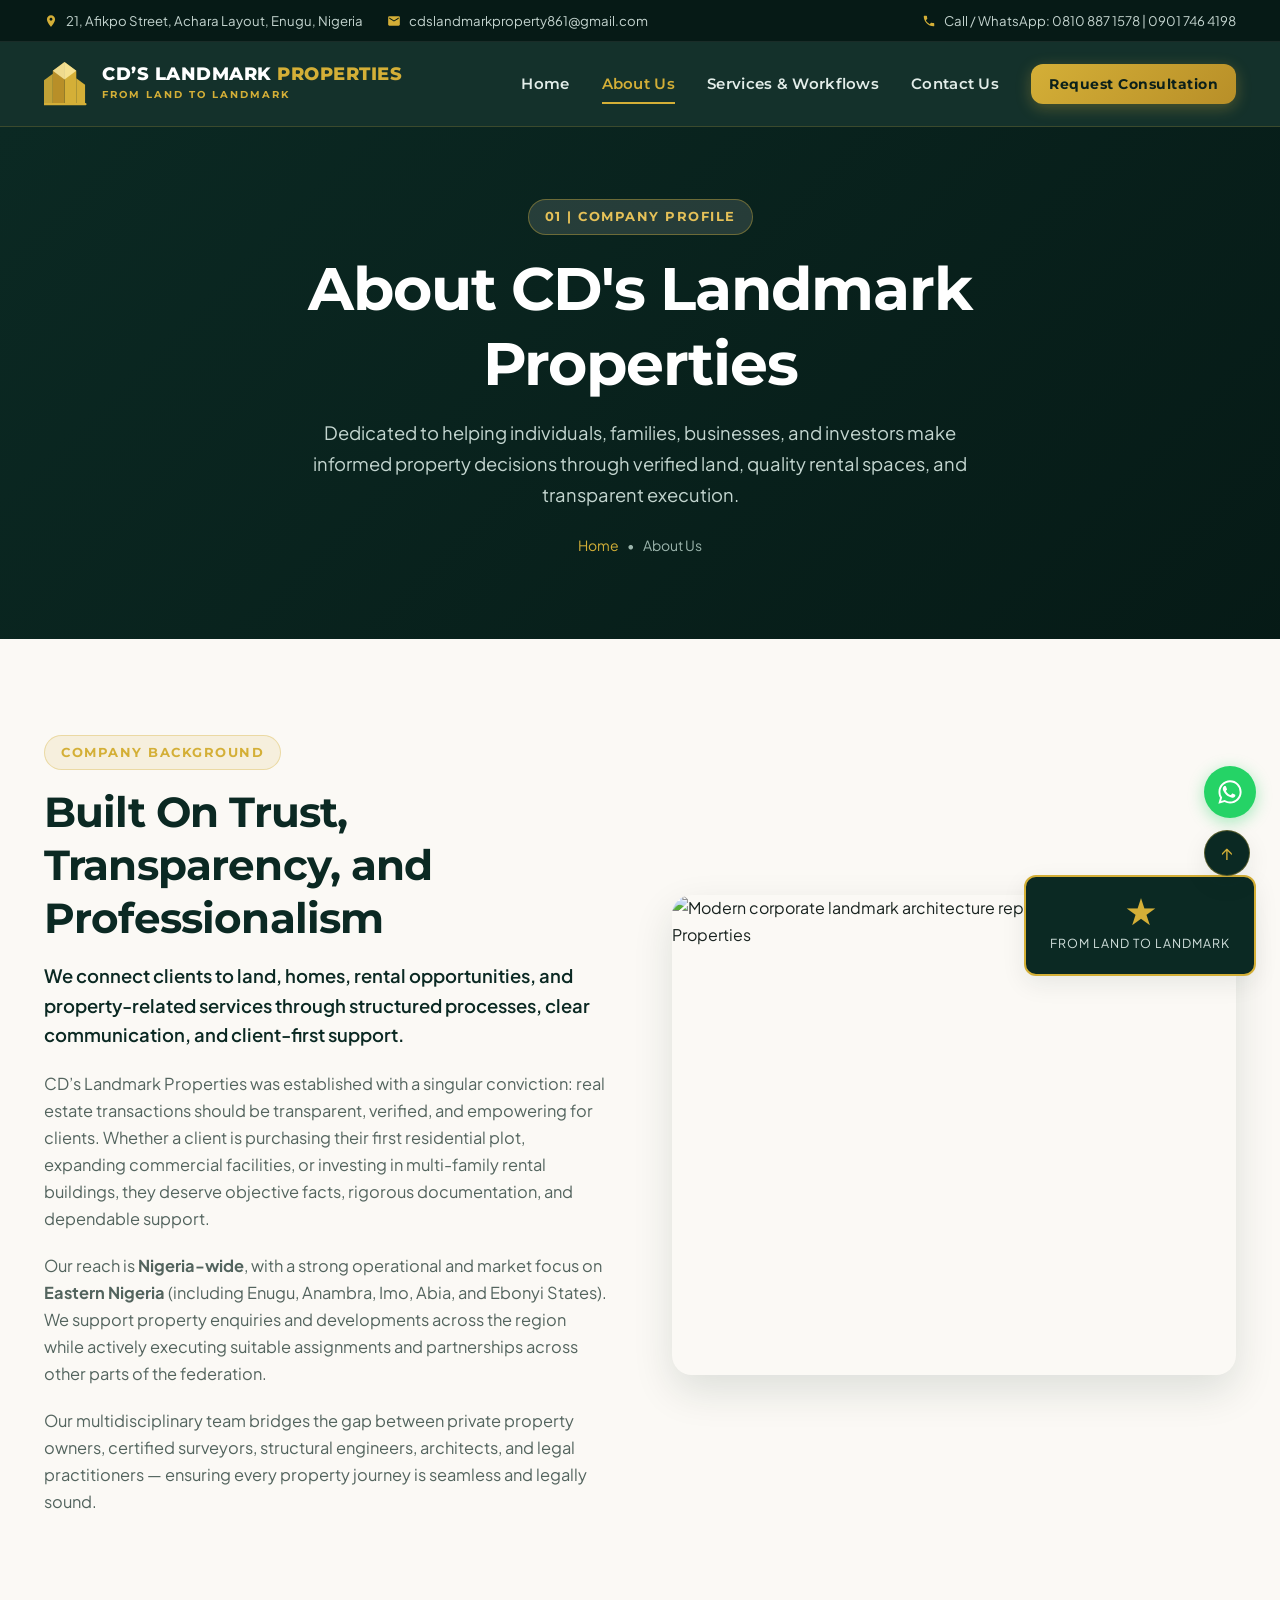
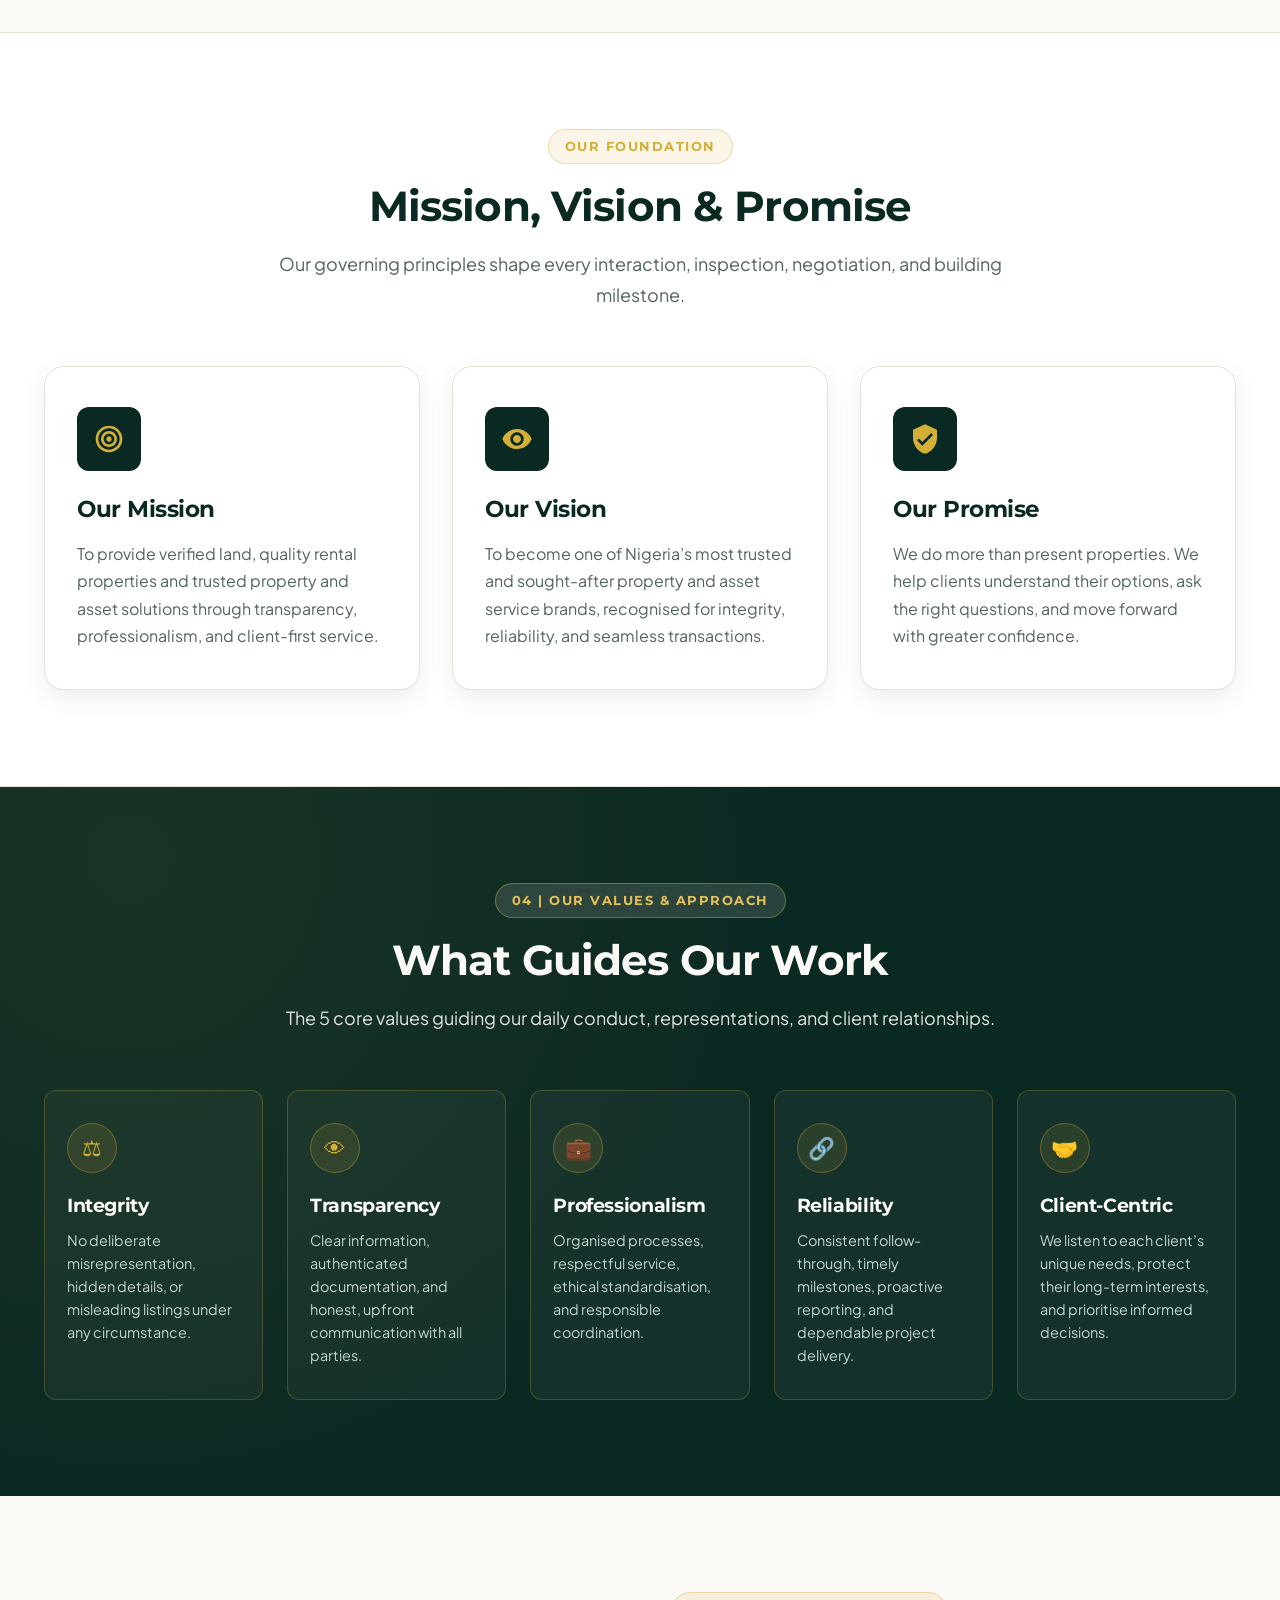
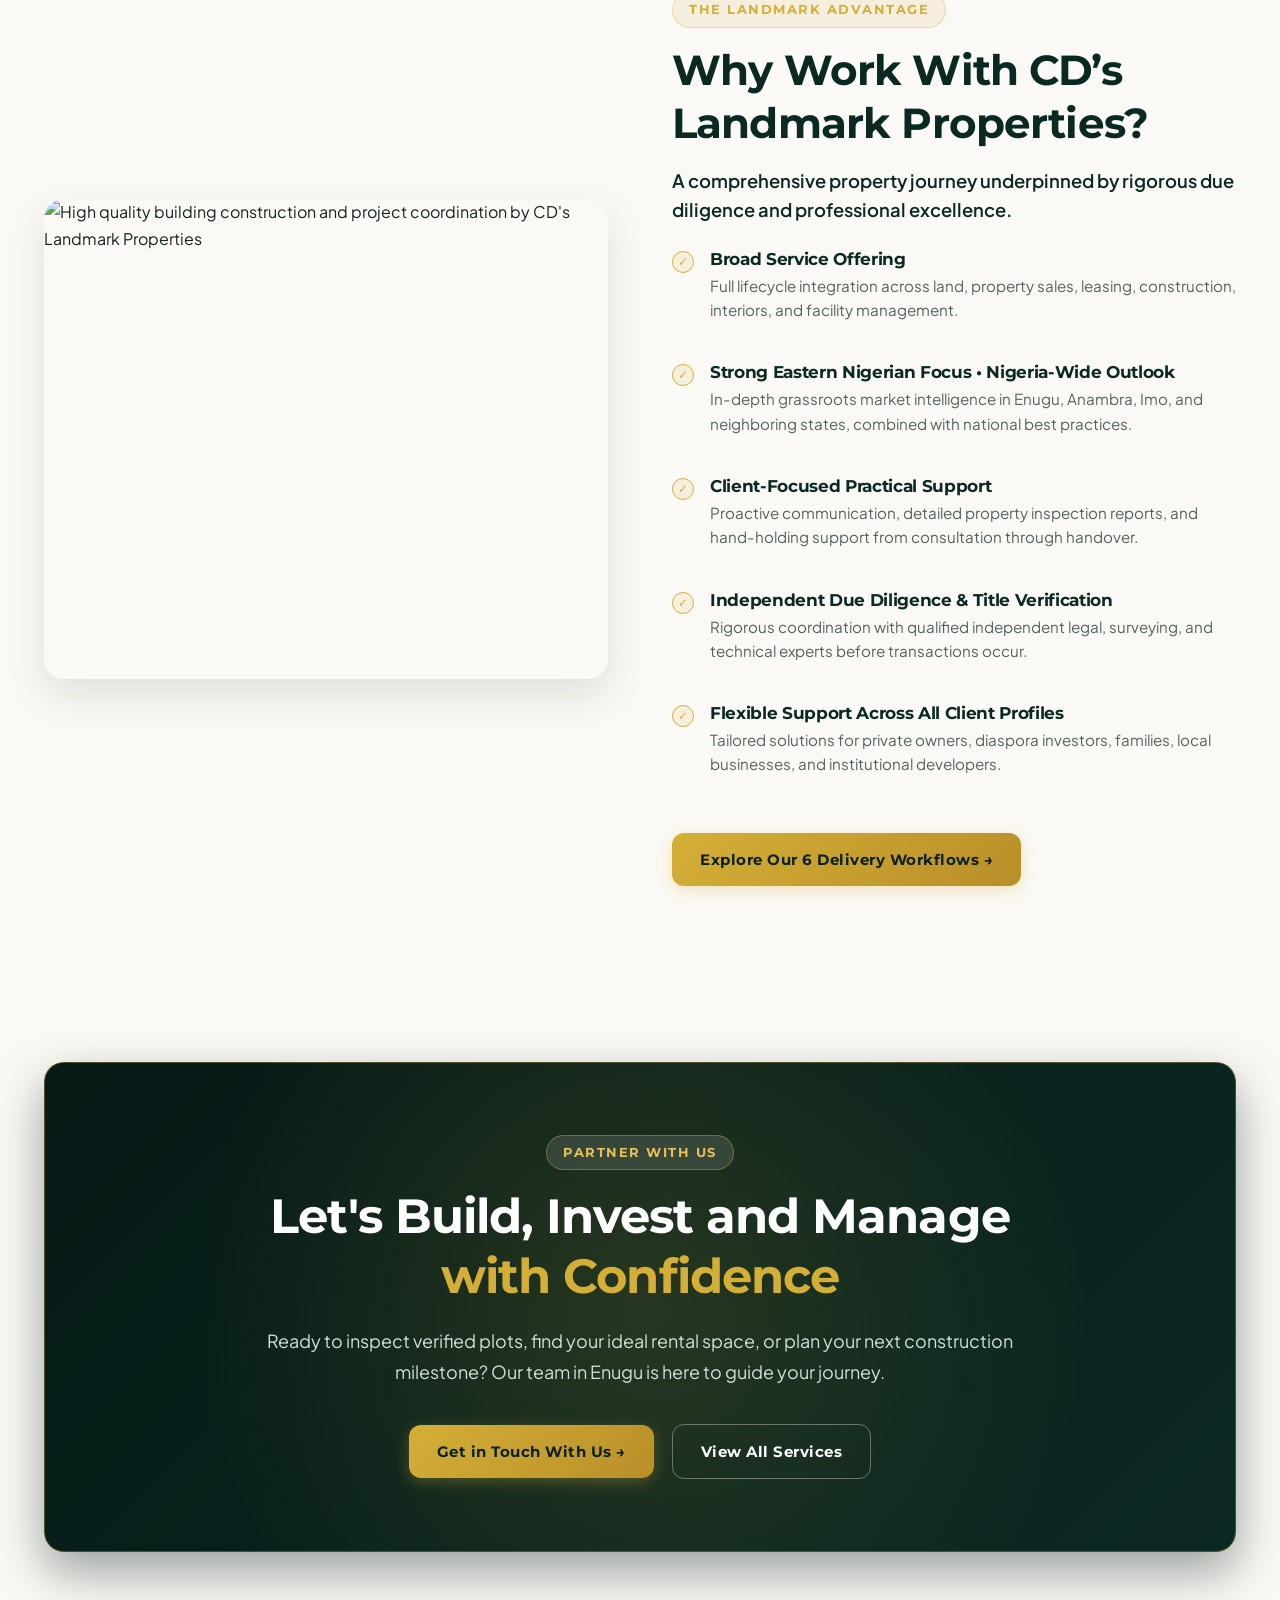
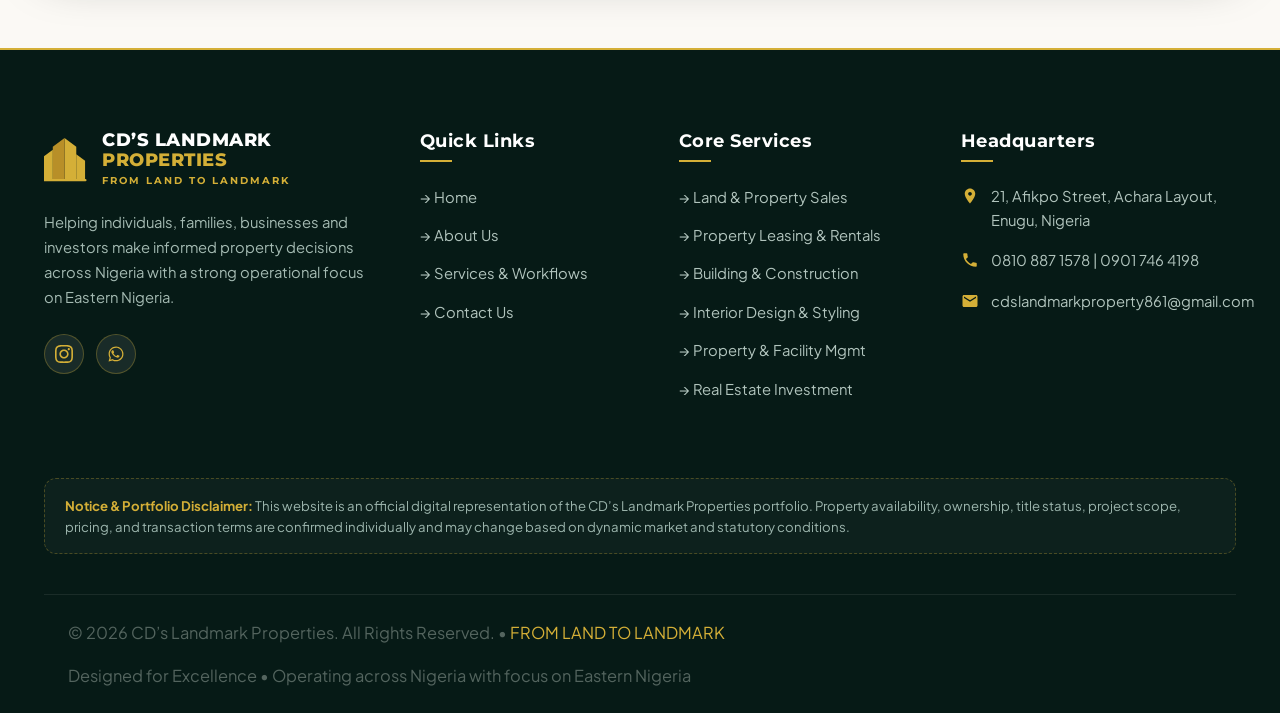
==== about.html @ 97f10c47 "Add generated frontend website for CD's Landmark Properties" ====
<!DOCTYPE html>
<html lang="en">
<head>
  <meta charset="UTF-8">
  <meta name="viewport" content="width=device-width, initial-scale=1.0">
  <meta http-equiv="X-UA-Compatible" content="ie=edge">

  <!-- Primary SEO Meta Tags -->
  <title>About Us | CD's Landmark Properties | From Land to Landmark</title>
  <meta name="title" content="About Us | CD's Landmark Properties | From Land to Landmark">
  <meta name="description" content="Learn about CD's Landmark Properties — our mission, vision, promise, and core values. Operating across Nigeria with a strong operational focus on Eastern Nigeria.">
  <meta name="keywords" content="About CD's Landmark Properties, Real Estate Company Enugu, Property Consultants Eastern Nigeria, Real Estate Mission Vision Nigeria, Property Verification Services">
  <meta name="author" content="CD's Landmark Properties">
  <meta name="robots" content="index, follow">
  <link rel="canonical" href="https://cdslandmarkproperties.com/about.html">

  <!-- Open Graph / Facebook -->
  <meta property="og:type" content="website">
  <meta property="og:url" content="https://cdslandmarkproperties.com/about.html">
  <meta property="og:title" content="About Us | CD's Landmark Properties">
  <meta property="og:description" content="To provide verified land, quality rental properties and trusted property solutions through transparency and client-first service.">
  <meta property="og:image" content="https://images.unsplash.com/photo-1486406146926-c627a92ad1ab?auto=format&fit=crop&w=1200&q=80">

  <!-- Favicon -->
  <link rel="icon" type="image/svg+xml" href="images/favicon.svg">

  <!-- Google Fonts -->
  <link rel="preconnect" href="https://fonts.googleapis.com">
  <link rel="preconnect" href="https://fonts.gstatic.com" crossorigin>
  <link href="https://fonts.googleapis.com/css2?family=Montserrat:wght@400;500;600;700;800&family=Plus+Jakarta+Sans:wght@400;500;600;700&display=swap" rel="stylesheet">

  <!-- Stylesheet -->
  <link rel="stylesheet" href="css/style.css">

  <!-- Schema.org Structured Data -->
  <script type="application/ld+json">
  {
    "@context": "https://schema.org",
    "@type": "AboutPage",
    "mainEntity": {
      "@type": "RealEstateAgent",
      "name": "CD's Landmark Properties",
      "slogan": "From Land to Landmark",
      "description": "To provide verified land, quality rental properties and trusted property and asset solutions through transparency, professionalism and client-first service.",
      "telephone": "+2348108871578",
      "address": {
        "@type": "PostalAddress",
        "streetAddress": "21, Afikpo Street, Achara Layout",
        "addressLocality": "Enugu",
        "addressRegion": "Enugu State",
        "addressCountry": "NG"
      }
    }
  }
  </script>
</head>
<body>

  <!-- Top Announcement Bar -->
  <div class="topbar">
    <div class="container">
      <div class="topbar-left">
        <div class="topbar-item">
          <svg viewBox="0 0 24 24"><path d="M12 2C8.13 2 5 5.13 5 9c0 5.25 7 13 7 13s7-7.75 7-13c0-3.87-3.13-7-7-7zm0 9.5c-1.38 0-2.5-1.12-2.5-2.5s1.12-2.5 2.5-2.5 2.5 1.12 2.5 2.5-1.12 2.5-2.5 2.5z"/></svg>
          <span>21, Afikpo Street, Achara Layout, Enugu, Nigeria</span>
        </div>
        <div class="topbar-item">
          <svg viewBox="0 0 24 24"><path d="M20 4H4c-1.1 0-1.99.9-1.99 2L2 18c0 1.1.9 2 2 2h16c1.1 0 2-.9 2-2V6c0-1.1-.9-2-2-2zm0 4l-8 5-8-5V6l8 5 8-5v2z"/></svg>
          <a href="mailto:cdslandmarkproperty861@gmail.com">cdslandmarkproperty861@gmail.com</a>
        </div>
      </div>
      <div class="topbar-right">
        <div class="topbar-item">
          <svg viewBox="0 0 24 24"><path d="M6.62 10.79c1.44 2.83 3.76 5.14 6.59 6.59l2.2-2.2c.27-.27.67-.36 1.02-.24 1.12.37 2.33.57 3.57.57.55 0 1 .45 1 1V20c0 .55-.45 1-1 1-9.39 0-17-7.61-17-17 0-.55.45-1 1-1h3.5c.55 0 1 .45 1 1 0 1.25.2 2.45.57 3.57.11.35.03.74-.25 1.02l-2.2 2.2z"/></svg>
          <span>Call / WhatsApp: <a href="tel:08108871578">0810 887 1578</a> | <a href="tel:09017464198">0901 746 4198</a></span>
        </div>
      </div>
    </div>
  </div>

  <!-- Header -->
  <header class="main-header" id="mainHeader">
    <div class="container navbar">
      <a href="index.html" class="brand-logo" aria-label="CD's Landmark Properties Home">
        <svg class="brand-icon" viewBox="0 0 60 64" fill="none">
          <path d="M28 2L44 14V58H28V2Z" fill="#d4af37" />
          <path d="M28 2L12 14V58H28V2Z" fill="#b88f28" />
          <path d="M12 18L0 27V58H12V18Z" fill="#d4af37" opacity="0.9" />
          <path d="M44 24L56 33V58H44V24Z" fill="#d4af37" />
          <path d="M28 2L44 14L28 26L12 14L28 2Z" fill="#fceda7" opacity="0.8"/>
          <rect x="-2" y="58" width="60" height="3" rx="1.5" fill="#d4af37" />
        </svg>
        <div class="brand-text-block">
          <span class="brand-title">CD’S LANDMARK <span>PROPERTIES</span></span>
          <span class="brand-tagline">FROM LAND TO LANDMARK</span>
        </div>
      </a>

      <nav class="nav-menu" id="navMenu">
        <a href="index.html" class="nav-link">Home</a>
        <a href="about.html" class="nav-link active">About Us</a>
        <a href="services.html" class="nav-link">Services & Workflows</a>
        <a href="contact.html" class="nav-link">Contact Us</a>
        <div class="nav-actions">
          <a href="contact.html" class="btn btn-sm btn-gold">Request Consultation</a>
        </div>
      </nav>

      <button class="mobile-nav-toggle" id="mobileToggle" aria-label="Toggle navigation menu" aria-expanded="false">
        <span></span>
        <span></span>
        <span></span>
      </button>
    </div>
  </header>

  <main>
    <!-- PAGE HERO -->
    <section class="page-hero">
      <div class="container">
        <div class="badge-tag light">01 | Company Profile</div>
        <h1 class="page-hero-title">About CD's Landmark Properties</h1>
        <p class="page-hero-subtitle">
          Dedicated to helping individuals, families, businesses, and investors make informed property decisions through verified land, quality rental spaces, and transparent execution.
        </p>
        <div class="breadcrumb-nav">
          <a href="index.html">Home</a> &bull; <span>About Us</span>
        </div>
      </div>
    </section>

    <!-- WHO WE ARE & MARKET REACH SECTION -->
    <section class="section-padding">
      <div class="container">
        <div class="intro-grid">
          <div class="intro-content">
            <div class="badge-tag">Company Background</div>
            <h2 class="section-title">Built On Trust, Transparency, and Professionalism</h2>
            <p class="lead-text">
              We connect clients to land, homes, rental opportunities, and property-related services through structured processes, clear communication, and client-first support.
            </p>
            <p>
              CD’s Landmark Properties was established with a singular conviction: real estate transactions should be transparent, verified, and empowering for clients. Whether a client is purchasing their first residential plot, expanding commercial facilities, or investing in multi-family rental buildings, they deserve objective facts, rigorous documentation, and dependable support.
            </p>
            <p>
              Our reach is <strong>Nigeria-wide</strong>, with a strong operational and market focus on <strong>Eastern Nigeria</strong> (including Enugu, Anambra, Imo, Abia, and Ebonyi States). We support property enquiries and developments across the region while actively executing suitable assignments and partnerships across other parts of the federation.
            </p>
            <p>
              Our multidisciplinary team bridges the gap between private property owners, certified surveyors, structural engineers, architects, and legal practitioners &mdash; ensuring every property journey is seamless and legally sound.
            </p>
          </div>

          <div class="intro-image-wrapper">
            <img 
              src="https://images.unsplash.com/photo-1486406146926-c627a92ad1ab?auto=format&fit=crop&w=900&q=80" 
              alt="Modern corporate landmark architecture representing CD's Landmark Properties" 
              class="intro-img"
              loading="lazy"
            >
            <div class="intro-experience-badge">
              <div class="num">&#9733;</div>
              <div class="label">From Land to Landmark</div>
            </div>
          </div>
        </div>
      </div>
    </section>

    <!-- MISSION, VISION & PROMISE CARDS (From Portfolio Page 2) -->
    <section class="section-padding" style="background-color: #ffffff; border-top: 1px solid var(--border-light); border-bottom: 1px solid var(--border-light);">
      <div class="container">
        <div class="section-header text-center">
          <div class="badge-tag">Our Foundation</div>
          <h2 class="section-title">Mission, Vision &amp; Promise</h2>
          <p class="section-subtitle">
            Our governing principles shape every interaction, inspection, negotiation, and building milestone.
          </p>
        </div>

        <div class="mvp-grid">
          <!-- Mission -->
          <article class="mvp-card">
            <div class="mvp-icon">
              <!-- Target / Compass -->
              <svg width="32" height="32" viewBox="0 0 24 24" fill="currentColor"><path d="M12 2C6.48 2 2 6.48 2 12s4.48 10 10 10 10-4.48 10-10S17.52 2 12 2zm0 18c-4.42 0-8-3.58-8-8s3.58-8 8-8 8 3.58 8 8-3.58 8-8 8zm0-14c-3.31 0-6 2.69-6 6s2.69 6 6 6 6-2.69 6-6-2.69-6-6-6zm0 10c-2.21 0-4-1.79-4-4s1.79-4 4-4 4 1.79 4 4-1.79 4-4 4zm0-6c-1.1 0-2 .9-2 2s.9 2 2 2 2-.9 2-2-.9-2-2-2z"/></svg>
            </div>
            <h3>Our Mission</h3>
            <p>
              To provide verified land, quality rental properties and trusted property and asset solutions through transparency, professionalism, and client-first service.
            </p>
          </article>

          <!-- Vision -->
          <article class="mvp-card">
            <div class="mvp-icon">
              <!-- Eye / Vision -->
              <svg width="32" height="32" viewBox="0 0 24 24" fill="currentColor"><path d="M12 4.5C7 4.5 2.73 7.61 1 12c1.73 4.39 6 7.5 11 7.5s9.27-3.11 11-7.5c-1.73-4.39-6-7.5-11-7.5zM12 17c-2.76 0-5-2.24-5-5s2.24-5 5-5 5 2.24 5 5-2.24 5-5 5zm0-8c-1.66 0-3 1.34-3 3s1.34 3 3 3 3-1.34 3-3-1.34-3-3-3z"/></svg>
            </div>
            <h3>Our Vision</h3>
            <p>
              To become one of Nigeria’s most trusted and sought-after property and asset service brands, recognised for integrity, reliability, and seamless transactions.
            </p>
          </article>

          <!-- Promise -->
          <article class="mvp-card">
            <div class="mvp-icon">
              <!-- Shield Check / Promise -->
              <svg width="32" height="32" viewBox="0 0 24 24" fill="currentColor"><path d="M12 1L3 5v6c0 5.55 3.84 10.74 9 12 5.16-1.26 9-6.45 9-12V5l-9-4zm-2 16l-4-4 1.41-1.41L10 14.17l6.59-6.59L18 9l-8 8z"/></svg>
            </div>
            <h3>Our Promise</h3>
            <p>
              We do more than present properties. We help clients understand their options, ask the right questions, and move forward with greater confidence.
            </p>
          </article>
        </div>
      </div>
    </section>

    <!-- CORE VALUES SECTION (From Portfolio Page 5: What Guides Our Work) -->
    <section class="values-section section-padding">
      <div class="container">
        <div class="section-header text-center">
          <div class="badge-tag light">04 | Our Values &amp; Approach</div>
          <h2 class="section-title text-light">What Guides Our Work</h2>
          <p class="section-subtitle text-light" style="opacity: 0.9;">
            The 5 core values guiding our daily conduct, representations, and client relationships.
          </p>
        </div>

        <div class="values-grid">
          <div class="value-card">
            <div class="value-icon">&#9878;</div>
            <h3>Integrity</h3>
            <p>No deliberate misrepresentation, hidden details, or misleading listings under any circumstance.</p>
          </div>

          <div class="value-card">
            <div class="value-icon">&#128065;</div>
            <h3>Transparency</h3>
            <p>Clear information, authenticated documentation, and honest, upfront communication with all parties.</p>
          </div>

          <div class="value-card">
            <div class="value-icon">&#128188;</div>
            <h3>Professionalism</h3>
            <p>Organised processes, respectful service, ethical standardisation, and responsible coordination.</p>
          </div>

          <div class="value-card">
            <div class="value-icon">&#128279;</div>
            <h3>Reliability</h3>
            <p>Consistent follow-through, timely milestones, proactive reporting, and dependable project delivery.</p>
          </div>

          <div class="value-card">
            <div class="value-icon">&#129309;</div>
            <h3>Client-Centric</h3>
            <p>We listen to each client’s unique needs, protect their long-term interests, and prioritise informed decisions.</p>
          </div>
        </div>
      </div>
    </section>

    <!-- WHY WORK WITH CD'S LANDMARK PROPERTIES? (From Portfolio Page 5) -->
    <section class="section-padding" style="background-color: var(--bg-cream);">
      <div class="container">
        <div class="intro-grid">
          <div class="intro-image-wrapper">
            <img 
              src="https://images.unsplash.com/photo-1541888946425-d0fbb18615f8?auto=format&fit=crop&w=900&q=80" 
              alt="High quality building construction and project coordination by CD's Landmark Properties" 
              class="intro-img"
              loading="lazy"
            >
          </div>

          <div class="intro-content">
            <div class="badge-tag">The Landmark Advantage</div>
            <h2 class="section-title">Why Work With CD’s Landmark Properties?</h2>
            <p class="lead-text">
              A comprehensive property journey underpinned by rigorous due diligence and professional excellence.
            </p>

            <div style="display: flex; flex-direction: column; gap: 20px; margin-top: 24px;">
              <div style="display: flex; gap: 16px; align-items: flex-start;">
                <div class="feature-check-icon">&#10003;</div>
                <div>
                  <h4 style="color: var(--primary-color); font-size: 1.05rem; margin-bottom: 4px;">Broad Service Offering</h4>
                  <p style="font-size: 0.95rem; line-height: 1.6;">Full lifecycle integration across land, property sales, leasing, construction, interiors, and facility management.</p>
                </div>
              </div>

              <div style="display: flex; gap: 16px; align-items: flex-start;">
                <div class="feature-check-icon">&#10003;</div>
                <div>
                  <h4 style="color: var(--primary-color); font-size: 1.05rem; margin-bottom: 4px;">Strong Eastern Nigerian Focus &bull; Nigeria-Wide Outlook</h4>
                  <p style="font-size: 0.95rem; line-height: 1.6;">In-depth grassroots market intelligence in Enugu, Anambra, Imo, and neighboring states, combined with national best practices.</p>
                </div>
              </div>

              <div style="display: flex; gap: 16px; align-items: flex-start;">
                <div class="feature-check-icon">&#10003;</div>
                <div>
                  <h4 style="color: var(--primary-color); font-size: 1.05rem; margin-bottom: 4px;">Client-Focused Practical Support</h4>
                  <p style="font-size: 0.95rem; line-height: 1.6;">Proactive communication, detailed property inspection reports, and hand-holding support from consultation through handover.</p>
                </div>
              </div>

              <div style="display: flex; gap: 16px; align-items: flex-start;">
                <div class="feature-check-icon">&#10003;</div>
                <div>
                  <h4 style="color: var(--primary-color); font-size: 1.05rem; margin-bottom: 4px;">Independent Due Diligence &amp; Title Verification</h4>
                  <p style="font-size: 0.95rem; line-height: 1.6;">Rigorous coordination with qualified independent legal, surveying, and technical experts before transactions occur.</p>
                </div>
              </div>

              <div style="display: flex; gap: 16px; align-items: flex-start;">
                <div class="feature-check-icon">&#10003;</div>
                <div>
                  <h4 style="color: var(--primary-color); font-size: 1.05rem; margin-bottom: 4px;">Flexible Support Across All Client Profiles</h4>
                  <p style="font-size: 0.95rem; line-height: 1.6;">Tailored solutions for private owners, diaspora investors, families, local businesses, and institutional developers.</p>
                </div>
              </div>
            </div>

            <div style="margin-top: 36px;">
              <a href="services.html" class="btn btn-gold">
                Explore Our 6 Delivery Workflows &rarr;
              </a>
            </div>
          </div>
        </div>
      </div>
    </section>

    <!-- CALL TO ACTION BANNER -->
    <section class="container" style="margin-top: 80px; margin-bottom: 96px;">
      <div class="cta-banner">
        <div class="cta-banner-content">
          <div class="badge-tag light">Partner With Us</div>
          <h2>Let's Build, Invest and Manage <span>with Confidence</span></h2>
          <p>
            Ready to inspect verified plots, find your ideal rental space, or plan your next construction milestone? Our team in Enugu is here to guide your journey.
          </p>
          <div class="cta-buttons">
            <a href="contact.html" class="btn btn-gold">
              Get in Touch With Us &rarr;
            </a>
            <a href="services.html" class="btn btn-outline-white">
              View All Services
            </a>
          </div>
        </div>
      </div>
    </section>
  </main>

  <!-- MAIN FOOTER -->
  <footer class="main-footer">
    <div class="container">
      <div class="footer-grid">
        <div class="footer-col-brand">
          <a href="index.html" class="brand-logo" aria-label="CD's Landmark Properties Home">
            <svg class="brand-icon" viewBox="0 0 60 64" fill="none">
              <path d="M28 2L44 14V58H28V2Z" fill="#d4af37" />
              <path d="M28 2L12 14V58H28V2Z" fill="#b88f28" />
              <path d="M12 18L0 27V58H12V18Z" fill="#d4af37" />
              <path d="M44 24L56 33V58H44V24Z" fill="#d4af37" />
              <rect x="-2" y="58" width="60" height="3" rx="1.5" fill="#d4af37" />
            </svg>
            <div class="brand-text-block">
              <span class="brand-title">CD’S LANDMARK <span>PROPERTIES</span></span>
              <span class="brand-tagline">FROM LAND TO LANDMARK</span>
            </div>
          </a>
          <p>
            Helping individuals, families, businesses and investors make informed property decisions across Nigeria with a strong operational focus on Eastern Nigeria.
          </p>
          <div class="footer-socials">
            <a href="https://instagram.com/cdslandmarkProperties" target="_blank" rel="noopener noreferrer" class="footer-social-link" aria-label="Follow us on Instagram">
              <svg width="18" height="18" viewBox="0 0 24 24" fill="currentColor"><path d="M12 2.163c3.204 0 3.584.012 4.85.07 3.252.148 4.771 1.691 4.919 4.919.058 1.265.069 1.645.069 4.849 0 3.205-.012 3.584-.069 4.849-.149 3.225-1.664 4.771-4.919 4.919-1.266.058-1.644.07-4.85.07-3.204 0-3.584-.012-4.849-.07-3.26-.149-4.771-1.699-4.919-4.92-.058-1.265-.07-1.644-.07-4.849 0-3.204.013-3.583.07-4.849.149-3.227 1.664-4.771 4.919-4.919 1.266-.057 1.645-.069 4.849-.069zm0-2.163c-3.259 0-3.667.014-4.947.072-4.358.2-6.78 2.618-6.98 6.98-.059 1.281-.073 1.689-.073 4.948 0 3.259.014 3.668.072 4.948.2 4.358 2.618 6.78 6.98 6.98 1.281.058 1.689.072 4.948.072 3.259 0 3.668-.014 4.948-.072 4.354-.2 6.782-2.618 6.979-6.98.059-1.28.073-1.689.073-4.948 0-3.259-.014-3.667-.072-4.947-.196-4.354-2.617-6.78-6.979-6.98-1.281-.059-1.69-.073-4.949-.073zm0 5.838c-3.403 0-6.162 2.759-6.162 6.162s2.759 6.163 6.162 6.163 6.162-2.759 6.162-6.163c0-3.403-2.759-6.162-6.162-6.162zm0 10.162c-2.209 0-4-1.79-4-4 0-2.209 1.791-4 4-4s4 1.791 4 4c0 2.21-1.791 4-4 4zm6.406-11.845c-.796 0-1.441.645-1.441 1.44s.645 1.44 1.441 1.44c.795 0 1.439-.645 1.439-1.44s-.644-1.44-1.439-1.44z"/></svg>
            </a>
            <a href="https://wa.me/2348108871578" target="_blank" rel="noopener noreferrer" class="footer-social-link" aria-label="Message us on WhatsApp">
              <svg width="18" height="18" viewBox="0 0 24 24" fill="currentColor"><path d="M12.04 2c-5.46 0-9.91 4.45-9.91 9.91 0 1.75.46 3.45 1.32 4.95L2.05 22l5.25-1.38c1.45.79 3.08 1.21 4.74 1.21 5.46 0 9.91-4.45 9.91-9.91 0-2.65-1.03-5.14-2.9-7.01A9.816 9.816 0 0 0 12.04 2m.01 1.67c2.2 0 4.26.86 5.82 2.42a8.225 8.225 0 0 1 2.41 5.83c0 4.54-3.7 8.24-8.24 8.24-1.48 0-2.93-.4-4.2-1.15l-.3-.18-3.12.82.83-3.04-.2-.31a8.19 8.19 0 0 1-1.26-4.38c0-4.54 3.7-8.24 8.24-8.24M8.53 7.33c-.2-.43-.4-.44-.59-.45-.15-.01-.33-.01-.5-.01s-.45.06-.69.32c-.24.26-.92.9-.92 2.2 0 1.3 1.05 2.56 1.2 2.75.15.19 1.86 2.84 4.51 3.99 2.2 1 2.65.8 3.12.76.48-.05 1.53-.63 1.75-1.23.21-.61.21-1.13.15-1.23-.06-.11-.24-.17-.5-.3-.27-.13-1.53-.76-1.77-.84-.24-.09-.41-.13-.59.13-.17.26-.69.84-.84 1.02-.16.18-.31.2-.58.07-.27-.13-1.13-.42-2.16-1.33-.8-.71-1.34-1.59-1.5-1.86-.16-.26-.02-.41.12-.54.12-.12.27-.31.4-.46.13-.16.17-.27.26-.45.09-.18.04-.34-.02-.47-.07-.13-.57-1.42-.8-1.95"/></svg>
            </a>
          </div>
        </div>

        <div>
          <h4 class="footer-heading">Quick Links</h4>
          <ul class="footer-links-list">
            <li><a href="index.html">&rarr; Home</a></li>
            <li><a href="about.html">&rarr; About Us</a></li>
            <li><a href="services.html">&rarr; Services &amp; Workflows</a></li>
            <li><a href="contact.html">&rarr; Contact Us</a></li>
          </ul>
        </div>

        <div>
          <h4 class="footer-heading">Core Services</h4>
          <ul class="footer-links-list">
            <li><a href="services.html#sales">&rarr; Land &amp; Property Sales</a></li>
            <li><a href="services.html#leasing">&rarr; Property Leasing &amp; Rentals</a></li>
            <li><a href="services.html#construction">&rarr; Building &amp; Construction</a></li>
            <li><a href="services.html#interiors">&rarr; Interior Design &amp; Styling</a></li>
            <li><a href="services.html#management">&rarr; Property &amp; Facility Mgmt</a></li>
            <li><a href="services.html#investment">&rarr; Real Estate Investment</a></li>
          </ul>
        </div>

        <div>
          <h4 class="footer-heading">Headquarters</h4>
          <ul class="footer-contact-items">
            <li>
              <svg viewBox="0 0 24 24"><path d="M12 2C8.13 2 5 5.13 5 9c0 5.25 7 13 7 13s7-7.75 7-13c0-3.87-3.13-7-7-7zm0 9.5c-1.38 0-2.5-1.12-2.5-2.5s1.12-2.5 2.5-2.5 2.5 1.12 2.5 2.5-1.12 2.5-2.5 2.5z"/></svg>
              <span>21, Afikpo Street, Achara Layout, Enugu, Nigeria</span>
            </li>
            <li>
              <svg viewBox="0 0 24 24"><path d="M6.62 10.79c1.44 2.83 3.76 5.14 6.59 6.59l2.2-2.2c.27-.27.67-.36 1.02-.24 1.12.37 2.33.57 3.57.57.55 0 1 .45 1 1V20c0 .55-.45 1-1 1-9.39 0-17-7.61-17-17 0-.55.45-1 1-1h3.5c.55 0 1 .45 1 1 0 1.25.2 2.45.57 3.57.11.35.03.74-.25 1.02l-2.2 2.2z"/></svg>
              <span>0810 887 1578 | 0901 746 4198</span>
            </li>
            <li>
              <svg viewBox="0 0 24 24"><path d="M20 4H4c-1.1 0-1.99.9-1.99 2L2 18c0 1.1.9 2 2 2h16c1.1 0 2-.9 2-2V6c0-1.1-.9-2-2-2zm0 4l-8 5-8-5V6l8 5 8-5v2z"/></svg>
              <span>cdslandmarkproperty861@gmail.com</span>
            </li>
          </ul>
        </div>
      </div>

      <div class="footer-disclaimer-box">
        <strong>Notice &amp; Portfolio Disclaimer:</strong> This website is an official digital representation of the CD’s Landmark Properties portfolio. Property availability, ownership, title status, project scope, pricing, and transaction terms are confirmed individually and may change based on dynamic market and statutory conditions.
      </div>

      <div class="footer-bottom">
        <div class="container">
          <p>&copy; 2026 CD’s Landmark Properties. All Rights Reserved. &bull; <span class="text-gold">FROM LAND TO LANDMARK</span></p>
          <p>Designed for Excellence &bull; Operating across Nigeria with focus on Eastern Nigeria</p>
        </div>
      </div>
    </div>
  </footer>

  <!-- Floating Actions -->
  <aside class="floating-actions" aria-label="Quick actions">
    <a 
      href="https://wa.me/2348108871578?text=Hello%20CD's%20Landmark%20Properties,%20I%20would%20like%20to%20learn%20more%20about%20your%20company." 
      target="_blank" 
      rel="noopener noreferrer" 
      class="btn-float-whatsapp" 
      aria-label="Chat directly on WhatsApp"
      title="Chat on WhatsApp"
    >
      <svg width="28" height="28" viewBox="0 0 24 24" fill="currentColor"><path d="M12.04 2c-5.46 0-9.91 4.45-9.91 9.91 0 1.75.46 3.45 1.32 4.95L2.05 22l5.25-1.38c1.45.79 3.08 1.21 4.74 1.21 5.46 0 9.91-4.45 9.91-9.91 0-2.65-1.03-5.14-2.9-7.01A9.816 9.816 0 0 0 12.04 2m.01 1.67c2.2 0 4.26.86 5.82 2.42a8.225 8.225 0 0 1 2.41 5.83c0 4.54-3.7 8.24-8.24 8.24-1.48 0-2.93-.4-4.2-1.15l-.3-.18-3.12.82.83-3.04-.2-.31a8.19 8.19 0 0 1-1.26-4.38c0-4.54 3.7-8.24 8.24-8.24M8.53 7.33c-.2-.43-.4-.44-.59-.45-.15-.01-.33-.01-.5-.01s-.45.06-.69.32c-.24.26-.92.9-.92 2.2 0 1.3 1.05 2.56 1.2 2.75.15.19 1.86 2.84 4.51 3.99 2.2 1 2.65.8 3.12.76.48-.05 1.53-.63 1.75-1.23.21-.61.21-1.13.15-1.23-.06-.11-.24-.17-.5-.3-.27-.13-1.53-.76-1.77-.84-.24-.09-.41-.13-.59.13-.17.26-.69.84-.84 1.02-.16.18-.31.2-.58.07-.27-.13-1.13-.42-2.16-1.33-.8-.71-1.34-1.59-1.5-1.86-.16-.26-.02-.41.12-.54.12-.12.27-.31.4-.46.13-.16.17-.27.26-.45.09-.18.04-.34-.02-.47-.07-.13-.57-1.42-.8-1.95"/></svg>
    </a>
    <button class="btn-back-to-top" aria-label="Back to top" title="Scroll to top">
      &#8593;
    </button>
  </aside>

  <script src="js/script.js"></script>
</body>
</html>
---- css/style.css ----
/* ==========================================================================
   CD'S LANDMARK PROPERTIES - MAIN STYLESHEET
   Brand Identity: Deep Forest Green (#0b2923) & Luxury Gold (#d4af37)
   Official Tagline: "FROM LAND TO LANDMARK"
   ========================================================================== */

/* --------------------------------------------------------------------------
   1. CSS VARIABLES & DESIGN SYSTEM
   -------------------------------------------------------------------------- */
:root {
  /* Brand Palette */
  --primary-color: #0b2923;          /* Deep Forest Green */
  --primary-dark: #061a16;           /* Ultra Deep Forest */
  --primary-light: #16463c;          /* Medium Forest Green */
  --primary-surface: #103830;        /* Subtle Surface Green */
  
  --gold-accent: #d4af37;            /* Warm Luxury Gold */
  --gold-hover: #e5c158;             /* Bright Gold Glow */
  --gold-dark: #b88f28;              /* Burnished Gold */
  --gold-subtle: rgba(212, 175, 55, 0.12); /* Soft Gold Pill Fill */
  --gold-border: rgba(212, 175, 55, 0.35); /* Elegant Gold Border */

  /* Neutral & Canvas Tones */
  --bg-cream: #fbf9f5;               /* Clean Off-white / Warm Cream */
  --bg-card: #ffffff;                /* Pure White for Elevated Cards */
  --bg-card-alt: #f4f0e7;            /* Warm Muted Neutral */
  --text-main: #18221f;              /* Deep Charcoal */
  --text-muted: #53645e;             /* Slate Grey for Secondary Copy */
  --text-light: #fbf9f5;             /* Off-white for Dark Backgrounds */
  --text-subtle: #899c94;            /* Soft Muted Sage */
  --border-light: #e8e3d9;           /* Clean Border Line */
  --border-dark: rgba(255, 255, 255, 0.12);

  /* Elevation Shadows */
  --shadow-sm: 0 2px 8px rgba(11, 41, 35, 0.06);
  --shadow-md: 0 8px 24px rgba(11, 41, 35, 0.08);
  --shadow-lg: 0 16px 40px rgba(11, 41, 35, 0.12);
  --shadow-gold: 0 8px 25px rgba(212, 175, 55, 0.28);
  --shadow-deep: 0 20px 50px rgba(6, 26, 22, 0.4);

  /* Typography */
  --font-heading: 'Montserrat', -apple-system, BlinkMacSystemFont, 'Segoe UI', Roboto, sans-serif;
  --font-body: 'Plus Jakarta Sans', 'Inter', -apple-system, BlinkMacSystemFont, 'Segoe UI', sans-serif;

  /* Layout & Transitions */
  --max-width: 1240px;
  --nav-height: 84px;
  --topbar-height: 42px;
  --radius-sm: 6px;
  --radius-md: 12px;
  --radius-lg: 20px;
  --radius-full: 9999px;
  --transition-fast: 0.2s cubic-bezier(0.4, 0, 0.2, 1);
  --transition-normal: 0.35s cubic-bezier(0.4, 0, 0.2, 1);
  --transition-slow: 0.5s cubic-bezier(0.4, 0, 0.2, 1);
}

/* --------------------------------------------------------------------------
   2. GLOBAL RESET & BASE STYLES
   -------------------------------------------------------------------------- */
*, *::before, *::after {
  box-sizing: border-box;
  margin: 0;
  padding: 0;
}

html {
  font-size: 16px;
  scroll-behavior: smooth;
  scroll-padding-top: calc(var(--nav-height) + 16px);
  -webkit-font-smoothing: antialiased;
  -moz-osx-font-smoothing: grayscale;
}

body {
  font-family: var(--font-body);
  background-color: var(--bg-cream);
  color: var(--text-main);
  line-height: 1.65;
  overflow-x: hidden;
  position: relative;
}

img, svg {
  display: block;
  max-width: 100%;
  height: auto;
}

a {
  color: inherit;
  text-decoration: none;
  transition: var(--transition-fast);
}

button, input, textarea, select {
  font: inherit;
  color: inherit;
}

button {
  cursor: pointer;
  border: none;
  background: none;
}

ul, ol {
  list-style: none;
}

/* Custom Scrollbar */
::-webkit-scrollbar {
  width: 10px;
}
::-webkit-scrollbar-track {
  background: #f0ebe1;
}
::-webkit-scrollbar-thumb {
  background: var(--primary-light);
  border-radius: var(--radius-full);
  border: 2px solid #f0ebe1;
}
::-webkit-scrollbar-thumb:hover {
  background: var(--gold-accent);
}

/* --------------------------------------------------------------------------
   3. TYPOGRAPHY & UTILITY CLASSES
   -------------------------------------------------------------------------- */
h1, h2, h3, h4, h5, h6 {
  font-family: var(--font-heading);
  font-weight: 700;
  line-height: 1.25;
  color: var(--primary-color);
  letter-spacing: -0.02em;
}

h1 { font-size: clamp(2.25rem, 5vw, 3.75rem); }
h2 { font-size: clamp(1.85rem, 3.5vw, 2.65rem); }
h3 { font-size: clamp(1.35rem, 2.5vw, 1.85rem); }
h4 { font-size: 1.25rem; }

p {
  color: var(--text-muted);
  font-size: 1.025rem;
}

.text-gold {
  color: var(--gold-accent) !important;
}

.text-light {
  color: var(--text-light) !important;
}

.text-center {
  text-align: center;
}

.container {
  width: 100%;
  max-width: var(--max-width);
  margin-left: auto;
  margin-right: auto;
  padding-left: 24px;
  padding-right: 24px;
}

.section-padding {
  padding-top: 96px;
  padding-bottom: 96px;
}

@media (max-width: 768px) {
  .section-padding {
    padding-top: 64px;
    padding-bottom: 64px;
  }
}

/* Section Header Component */
.section-header {
  margin-bottom: 56px;
  position: relative;
}

.section-header.text-center {
  max-width: 780px;
  margin-left: auto;
  margin-right: auto;
}

.badge-tag {
  display: inline-flex;
  align-items: center;
  gap: 8px;
  padding: 6px 16px;
  font-family: var(--font-heading);
  font-size: 0.815rem;
  font-weight: 700;
  letter-spacing: 1.5px;
  text-transform: uppercase;
  color: var(--gold-accent);
  background: var(--gold-subtle);
  border: 1px solid var(--gold-border);
  border-radius: var(--radius-full);
  margin-bottom: 16px;
}

.badge-tag.light {
  background: rgba(255, 255, 255, 0.12);
  border-color: rgba(212, 175, 55, 0.4);
  color: var(--gold-hover);
}

.section-title {
  margin-bottom: 16px;
}

.section-subtitle {
  font-size: 1.125rem;
  line-height: 1.7;
}

/* --------------------------------------------------------------------------
   4. BUTTONS & INTERACTIVE ELEMENTS
   -------------------------------------------------------------------------- */
.btn {
  display: inline-flex;
  align-items: center;
  justify-content: center;
  gap: 10px;
  padding: 14px 28px;
  font-family: var(--font-heading);
  font-size: 0.95rem;
  font-weight: 700;
  letter-spacing: 0.5px;
  border-radius: var(--radius-md);
  transition: all var(--transition-normal);
  text-decoration: none;
  white-space: nowrap;
}

.btn-gold {
  background: linear-gradient(135deg, var(--gold-accent), var(--gold-dark));
  color: #0b201a;
  box-shadow: 0 4px 15px rgba(212, 175, 55, 0.3);
}

.btn-gold:hover {
  background: linear-gradient(135deg, var(--gold-hover), var(--gold-accent));
  transform: translateY(-2px);
  box-shadow: var(--shadow-gold);
  color: #061713;
}

.btn-primary {
  background: var(--primary-color);
  color: #ffffff;
  border: 1px solid var(--primary-light);
}

.btn-primary:hover {
  background: var(--primary-light);
  transform: translateY(-2px);
  box-shadow: var(--shadow-md);
  color: #ffffff;
}

.btn-outline-gold {
  background: transparent;
  color: var(--gold-accent);
  border: 1.5px solid var(--gold-accent);
}

.btn-outline-gold:hover {
  background: var(--gold-accent);
  color: var(--primary-dark);
  transform: translateY(-2px);
  box-shadow: var(--shadow-gold);
}

.btn-outline-white {
  background: transparent;
  color: #ffffff;
  border: 1.5px solid rgba(255, 255, 255, 0.35);
}

.btn-outline-white:hover {
  background: #ffffff;
  color: var(--primary-dark);
  border-color: #ffffff;
  transform: translateY(-2px);
}

.btn-sm {
  padding: 9px 18px;
  font-size: 0.85rem;
}

.btn-icon {
  width: 44px;
  height: 44px;
  border-radius: 50%;
  display: inline-flex;
  align-items: center;
  justify-content: center;
  background: var(--gold-subtle);
  color: var(--gold-accent);
  transition: var(--transition-fast);
}

.btn-icon:hover {
  background: var(--gold-accent);
  color: var(--primary-color);
}

/* --------------------------------------------------------------------------
   5. TOP CONTACT & ANNOUNCEMENT BAR
   -------------------------------------------------------------------------- */
.topbar {
  background-color: var(--primary-dark);
  color: #c4d4cf;
  font-size: 0.825rem;
  border-bottom: 1px solid rgba(255, 255, 255, 0.08);
  height: var(--topbar-height);
  display: flex;
  align-items: center;
  position: relative;
  z-index: 1010;
}

.topbar .container {
  display: flex;
  align-items: center;
  justify-content: space-between;
}

.topbar-left, .topbar-right {
  display: flex;
  align-items: center;
  gap: 24px;
}

.topbar-item {
  display: inline-flex;
  align-items: center;
  gap: 8px;
}

.topbar-item svg {
  width: 14px;
  height: 14px;
  fill: var(--gold-accent);
}

.topbar-item a {
  color: #c4d4cf;
}

.topbar-item a:hover {
  color: var(--gold-accent);
}

@media (max-width: 900px) {
  .topbar-right {
    display: none;
  }
}

@media (max-width: 600px) {
  .topbar {
    display: none;
  }
}

/* --------------------------------------------------------------------------
   6. HEADER & NAVIGATION
   -------------------------------------------------------------------------- */
.main-header {
  position: sticky;
  top: 0;
  width: 100%;
  background: rgba(11, 41, 35, 0.96);
  backdrop-filter: blur(12px);
  -webkit-backdrop-filter: blur(12px);
  z-index: 1000;
  border-bottom: 1px solid rgba(212, 175, 55, 0.2);
  transition: all var(--transition-normal);
}

.main-header.scrolled {
  background: rgba(6, 26, 22, 0.98);
  box-shadow: 0 10px 30px rgba(0, 0, 0, 0.25);
}

.navbar {
  height: var(--nav-height);
  display: flex;
  align-items: center;
  justify-content: space-between;
}

/* Brand Logo */
.brand-logo {
  display: flex;
  align-items: center;
  gap: 14px;
  text-decoration: none;
}

.brand-icon {
  width: 44px;
  height: 48px;
  flex-shrink: 0;
}

.brand-text-block {
  display: flex;
  flex-direction: column;
}

.brand-title {
  font-family: var(--font-heading);
  font-size: 1.15rem;
  font-weight: 800;
  color: #ffffff;
  letter-spacing: 0.5px;
  line-height: 1.1;
}

.brand-title span {
  color: var(--gold-accent);
}

.brand-tagline {
  font-family: var(--font-heading);
  font-size: 0.625rem;
  font-weight: 700;
  color: var(--gold-accent);
  letter-spacing: 2px;
  text-transform: uppercase;
  margin-top: 3px;
}

/* Navigation Links */
.nav-menu {
  display: flex;
  align-items: center;
  gap: 32px;
}

.nav-link {
  font-family: var(--font-heading);
  font-size: 0.925rem;
  font-weight: 600;
  color: #e2ede9;
  letter-spacing: 0.3px;
  padding: 8px 0;
  position: relative;
}

.nav-link::after {
  content: '';
  position: absolute;
  bottom: 0;
  left: 0;
  width: 0;
  height: 2px;
  background: var(--gold-accent);
  transition: width var(--transition-fast);
}

.nav-link:hover,
.nav-link.active {
  color: var(--gold-accent);
}

.nav-link.active::after,
.nav-link:hover::after {
  width: 100%;
}

.nav-actions {
  display: flex;
  align-items: center;
  gap: 16px;
}

/* Mobile Hamburger Toggle */
.mobile-nav-toggle {
  display: none;
  flex-direction: column;
  justify-content: space-between;
  width: 32px;
  height: 22px;
  background: transparent;
  border: none;
  cursor: pointer;
  z-index: 1001;
}

.mobile-nav-toggle span {
  display: block;
  width: 100%;
  height: 2.5px;
  background-color: #ffffff;
  border-radius: 2px;
  transition: all var(--transition-normal);
}

.mobile-nav-toggle.open span:nth-child(1) {
  transform: translateY(10px) rotate(45deg);
  background-color: var(--gold-accent);
}

.mobile-nav-toggle.open span:nth-child(2) {
  opacity: 0;
  transform: translateX(-10px);
}

.mobile-nav-toggle.open span:nth-child(3) {
  transform: translateY(-10px) rotate(-45deg);
  background-color: var(--gold-accent);
}

/* Mobile Drawer */
@media (max-width: 992px) {
  .mobile-nav-toggle {
    display: flex;
  }

  .nav-menu {
    position: fixed;
    top: var(--nav-height);
    left: 0;
    width: 100%;
    height: calc(100vh - var(--nav-height));
    background: var(--primary-dark);
    flex-direction: column;
    align-items: flex-start;
    padding: 36px 32px;
    gap: 20px;
    transform: translateX(-100%);
    transition: transform var(--transition-normal);
    border-top: 1px solid rgba(212, 175, 55, 0.2);
    overflow-y: auto;
  }

  .nav-menu.open {
    transform: translateX(0);
  }

  .nav-link {
    font-size: 1.15rem;
    width: 100%;
    padding: 12px 0;
    border-bottom: 1px solid rgba(255, 255, 255, 0.08);
  }

  .nav-actions {
    width: 100%;
    margin-top: 16px;
  }

  .nav-actions .btn {
    width: 100%;
  }
}

/* --------------------------------------------------------------------------
   7. HERO SECTIONS (WITH ARCHITECTURAL TEXTURES)
   -------------------------------------------------------------------------- */
.hero-home {
  position: relative;
  background-color: var(--primary-color);
  color: #ffffff;
  min-height: calc(90vh - var(--nav-height));
  display: flex;
  align-items: center;
  overflow: hidden;
  padding: 80px 0 100px;
}

/* Architectural Wireframe Overlay (as seen in Portfolio Cover) */
.hero-home::before {
  content: '';
  position: absolute;
  top: 0;
  right: 0;
  bottom: 0;
  left: 0;
  background-image: 
    radial-gradient(circle at 85% 20%, rgba(212, 175, 55, 0.15) 0%, transparent 45%),
    radial-gradient(circle at 15% 85%, rgba(22, 70, 60, 0.4) 0%, transparent 55%),
    linear-gradient(135deg, rgba(11, 41, 35, 0.94) 0%, rgba(6, 26, 22, 0.98) 100%);
  z-index: 1;
}

.hero-wireframe-bg {
  position: absolute;
  right: -5%;
  bottom: -10%;
  width: 60%;
  height: 110%;
  pointer-events: none;
  opacity: 0.18;
  z-index: 1;
}

.hero-home .container {
  position: relative;
  z-index: 2;
}

.hero-grid {
  display: grid;
  grid-template-columns: 1.1fr 0.9fr;
  gap: 56px;
  align-items: center;
}

.hero-content {
  max-width: 640px;
}

.hero-lead-tag {
  display: inline-flex;
  align-items: center;
  gap: 10px;
  background: rgba(212, 175, 55, 0.15);
  border: 1px solid rgba(212, 175, 55, 0.4);
  padding: 8px 18px;
  border-radius: var(--radius-full);
  color: var(--gold-hover);
  font-family: var(--font-heading);
  font-size: 0.85rem;
  font-weight: 700;
  letter-spacing: 1.5px;
  text-transform: uppercase;
  margin-bottom: 24px;
}

.hero-title {
  color: #ffffff;
  margin-bottom: 20px;
  line-height: 1.15;
}

.hero-title span {
  background: linear-gradient(135deg, #fceda7, var(--gold-accent), #c29929);
  -webkit-background-clip: text;
  -webkit-text-fill-color: transparent;
}

.hero-description {
  color: #cdd9d4;
  font-size: 1.15rem;
  line-height: 1.7;
  margin-bottom: 32px;
}

.hero-ctas {
  display: flex;
  align-items: center;
  gap: 16px;
  flex-wrap: wrap;
  margin-bottom: 40px;
}

.hero-highlights {
  display: grid;
  grid-template-columns: repeat(3, 1fr);
  gap: 20px;
  padding-top: 28px;
  border-top: 1px solid rgba(255, 255, 255, 0.12);
}

.hero-stat-item h3 {
  font-size: 1.85rem;
  color: var(--gold-accent);
  margin-bottom: 4px;
}

.hero-stat-item p {
  font-size: 0.85rem;
  color: #a7bcba;
  line-height: 1.35;
}

/* Hero Visual Showcase */
.hero-visual {
  position: relative;
}

.hero-card-stack {
  position: relative;
  border-radius: var(--radius-lg);
  overflow: hidden;
  box-shadow: var(--shadow-deep);
  border: 2px solid rgba(212, 175, 55, 0.4);
}

.hero-image-main {
  width: 100%;
  height: 520px;
  object-fit: cover;
  display: block;
}

.hero-floating-card {
  position: absolute;
  bottom: 24px;
  left: -20px;
  background: rgba(11, 41, 35, 0.95);
  backdrop-filter: blur(10px);
  border: 1px solid var(--gold-border);
  padding: 18px 24px;
  border-radius: var(--radius-md);
  box-shadow: var(--shadow-lg);
  display: flex;
  align-items: center;
  gap: 16px;
  max-width: 320px;
  z-index: 3;
}

.floating-icon {
  width: 44px;
  height: 44px;
  border-radius: 50%;
  background: var(--gold-accent);
  display: flex;
  align-items: center;
  justify-content: center;
  color: var(--primary-dark);
  font-size: 1.25rem;
  flex-shrink: 0;
}

.floating-text h5 {
  color: #ffffff;
  font-size: 0.95rem;
  margin-bottom: 3px;
}

.floating-text p {
  color: var(--gold-hover);
  font-size: 0.8rem;
  line-height: 1.25;
}

@media (max-width: 992px) {
  .hero-grid {
    grid-template-columns: 1fr;
    gap: 48px;
  }

  .hero-floating-card {
    left: 20px;
  }
}

/* Page Header for Inner Pages */
.page-hero {
  position: relative;
  background-color: var(--primary-color);
  color: #ffffff;
  padding: 72px 0 80px;
  overflow: hidden;
  text-align: center;
}

.page-hero::before {
  content: '';
  position: absolute;
  top: 0;
  left: 0;
  right: 0;
  bottom: 0;
  background: linear-gradient(135deg, rgba(11, 41, 35, 0.94), rgba(6, 26, 22, 0.98));
  z-index: 1;
}

.page-hero .container {
  position: relative;
  z-index: 2;
  max-width: 860px;
}

.page-hero-title {
  color: #ffffff;
  margin-bottom: 16px;
}

.page-hero-subtitle {
  color: #c4d6d0;
  font-size: 1.15rem;
  line-height: 1.7;
  max-width: 700px;
  margin-left: auto;
  margin-right: auto;
}

.breadcrumb-nav {
  display: inline-flex;
  align-items: center;
  gap: 8px;
  margin-top: 24px;
  font-size: 0.875rem;
  color: #9cb5ad;
}

.breadcrumb-nav a {
  color: var(--gold-accent);
}

.breadcrumb-nav a:hover {
  text-decoration: underline;
}

/* --------------------------------------------------------------------------
   8. WHO WE ARE / INTRO SECTION
   -------------------------------------------------------------------------- */
.intro-section {
  background-color: var(--bg-cream);
  position: relative;
}

.intro-grid {
  display: grid;
  grid-template-columns: 1fr 1fr;
  gap: 64px;
  align-items: center;
}

.intro-image-wrapper {
  position: relative;
}

.intro-img {
  width: 100%;
  height: 480px;
  object-fit: cover;
  border-radius: var(--radius-lg);
  box-shadow: var(--shadow-lg);
}

.intro-experience-badge {
  position: absolute;
  top: -20px;
  right: -20px;
  background: var(--primary-color);
  border: 2px solid var(--gold-accent);
  color: #ffffff;
  padding: 20px 24px;
  border-radius: var(--radius-md);
  box-shadow: var(--shadow-md);
  text-align: center;
}

.intro-experience-badge .num {
  font-family: var(--font-heading);
  font-size: 2rem;
  font-weight: 800;
  color: var(--gold-accent);
  line-height: 1;
}

.intro-experience-badge .label {
  font-size: 0.775rem;
  text-transform: uppercase;
  letter-spacing: 1px;
  color: #d1e0dc;
  margin-top: 4px;
}

.intro-content .lead-text {
  font-size: 1.15rem;
  color: var(--primary-color);
  font-weight: 600;
  margin-bottom: 20px;
  line-height: 1.6;
}

.intro-content p {
  margin-bottom: 20px;
}

.intro-features-list {
  display: grid;
  grid-template-columns: 1fr 1fr;
  gap: 16px;
  margin: 28px 0 36px;
}

.intro-feature-item {
  display: flex;
  align-items: flex-start;
  gap: 12px;
}

.feature-check-icon {
  width: 22px;
  height: 22px;
  border-radius: 50%;
  background: var(--gold-subtle);
  border: 1px solid var(--gold-accent);
  color: var(--gold-accent);
  display: flex;
  align-items: center;
  justify-content: center;
  font-size: 0.75rem;
  flex-shrink: 0;
  margin-top: 2px;
}

.intro-feature-item span {
  font-weight: 600;
  color: var(--primary-color);
  font-size: 0.95rem;
}

@media (max-width: 992px) {
  .intro-grid {
    grid-template-columns: 1fr;
    gap: 40px;
  }
}

/* --------------------------------------------------------------------------
   9. CORE SERVICES GRID & CARDS
   -------------------------------------------------------------------------- */
.services-section {
  background-color: #ffffff;
  position: relative;
  border-top: 1px solid var(--border-light);
  border-bottom: 1px solid var(--border-light);
}

.services-grid {
  display: grid;
  grid-template-columns: repeat(3, 1fr);
  gap: 32px;
}

.service-card {
  background: var(--bg-cream);
  border: 1px solid var(--border-light);
  border-radius: var(--radius-lg);
  padding: 36px 30px;
  transition: all var(--transition-normal);
  position: relative;
  display: flex;
  flex-direction: column;
  height: 100%;
}

.service-card::before {
  content: '';
  position: absolute;
  top: 0;
  left: 0;
  right: 0;
  height: 4px;
  background: linear-gradient(90deg, var(--gold-accent), transparent);
  border-top-left-radius: var(--radius-lg);
  border-top-right-radius: var(--radius-lg);
  opacity: 0;
  transition: opacity var(--transition-fast);
}

.service-card:hover {
  transform: translateY(-8px);
  background: #ffffff;
  border-color: var(--gold-border);
  box-shadow: var(--shadow-lg);
}

.service-card:hover::before {
  opacity: 1;
}

.service-card-top {
  display: flex;
  align-items: center;
  justify-content: space-between;
  margin-bottom: 24px;
}

.service-icon-box {
  width: 60px;
  height: 60px;
  border-radius: var(--radius-md);
  background: var(--primary-color);
  color: var(--gold-accent);
  display: flex;
  align-items: center;
  justify-content: center;
  font-size: 1.6rem;
  transition: var(--transition-normal);
}

.service-card:hover .service-icon-box {
  background: var(--gold-accent);
  color: var(--primary-dark);
  transform: scale(1.05);
}

.service-number {
  font-family: var(--font-heading);
  font-size: 1.75rem;
  font-weight: 800;
  color: #d1dcd7;
}

.service-card h3 {
  font-size: 1.35rem;
  margin-bottom: 14px;
  color: var(--primary-color);
}

.service-card p {
  font-size: 0.95rem;
  line-height: 1.65;
  margin-bottom: 24px;
  flex-grow: 1;
}

.service-workflow-snippet {
  background: #ffffff;
  border: 1px solid var(--border-light);
  border-radius: var(--radius-md);
  padding: 12px 16px;
  margin-bottom: 24px;
}

.service-card:hover .service-workflow-snippet {
  background: var(--gold-subtle);
  border-color: var(--gold-border);
}

.service-workflow-snippet .workflow-label {
  font-size: 0.75rem;
  font-weight: 700;
  text-transform: uppercase;
  letter-spacing: 1px;
  color: var(--gold-dark);
  display: block;
  margin-bottom: 4px;
}

.service-workflow-snippet .workflow-steps-text {
  font-size: 0.85rem;
  color: var(--primary-color);
  font-weight: 600;
}

.service-card-link {
  display: inline-flex;
  align-items: center;
  gap: 8px;
  font-family: var(--font-heading);
  font-size: 0.9rem;
  font-weight: 700;
  color: var(--primary-color);
  transition: gap var(--transition-fast);
}

.service-card-link svg {
  width: 16px;
  height: 16px;
  fill: currentColor;
  transition: transform var(--transition-fast);
}

.service-card:hover .service-card-link {
  color: var(--gold-dark);
}

.service-card:hover .service-card-link svg {
  transform: translateX(4px);
}

@media (max-width: 1024px) {
  .services-grid {
    grid-template-columns: repeat(2, 1fr);
  }
}

@media (max-width: 680px) {
  .services-grid {
    grid-template-columns: 1fr;
  }
}

/* --------------------------------------------------------------------------
   10. WORKFLOW / SERVICE DELIVERY DETAIL (ON SERVICES.HTML)
   -------------------------------------------------------------------------- */
.workflow-section {
  background-color: var(--bg-cream);
  position: relative;
}

.workflow-tabs-nav {
  display: flex;
  align-items: center;
  gap: 12px;
  overflow-x: auto;
  padding-bottom: 16px;
  margin-bottom: 40px;
  scrollbar-width: thin;
}

.workflow-tab-btn {
  display: inline-flex;
  align-items: center;
  gap: 10px;
  padding: 12px 24px;
  background: #ffffff;
  border: 1px solid var(--border-light);
  border-radius: var(--radius-full);
  font-family: var(--font-heading);
  font-size: 0.9rem;
  font-weight: 700;
  color: var(--primary-color);
  white-space: nowrap;
  transition: all var(--transition-fast);
}

.workflow-tab-btn:hover {
  border-color: var(--gold-accent);
  color: var(--gold-dark);
}

.workflow-tab-btn.active {
  background: var(--primary-color);
  border-color: var(--primary-color);
  color: var(--gold-accent);
  box-shadow: var(--shadow-md);
}

.workflow-tab-content {
  display: none;
  animation: fadeIn 0.4s ease;
}

.workflow-tab-content.active {
  display: block;
}

@keyframes fadeIn {
  from { opacity: 0; transform: translateY(10px); }
  to { opacity: 1; transform: translateY(0); }
}

.workflow-card-main {
  background: #ffffff;
  border: 1px solid var(--border-light);
  border-radius: var(--radius-lg);
  padding: 44px;
  box-shadow: var(--shadow-md);
}

.workflow-overview-header {
  border-bottom: 1px solid var(--border-light);
  padding-bottom: 28px;
  margin-bottom: 36px;
}

.workflow-overview-header h3 {
  font-size: 1.75rem;
  margin-bottom: 10px;
  color: var(--primary-color);
}

.workflow-steps-timeline {
  display: grid;
  grid-template-columns: repeat(5, 1fr);
  gap: 20px;
  position: relative;
}

.workflow-step-item {
  position: relative;
  background: var(--bg-cream);
  border: 1px solid var(--border-light);
  border-radius: var(--radius-md);
  padding: 24px 18px;
  display: flex;
  flex-direction: column;
  transition: var(--transition-normal);
}

.workflow-step-item:hover {
  transform: translateY(-4px);
  border-color: var(--gold-accent);
  box-shadow: var(--shadow-sm);
  background: #ffffff;
}

.step-badge {
  width: 38px;
  height: 38px;
  border-radius: 50%;
  background: var(--primary-color);
  color: var(--gold-accent);
  display: flex;
  align-items: center;
  justify-content: center;
  font-family: var(--font-heading);
  font-size: 1rem;
  font-weight: 800;
  margin-bottom: 16px;
}

.workflow-step-item h4 {
  font-size: 1rem;
  margin-bottom: 10px;
  color: var(--primary-color);
  line-height: 1.35;
}

.workflow-step-item p {
  font-size: 0.85rem;
  line-height: 1.55;
  color: var(--text-muted);
}

@media (max-width: 1024px) {
  .workflow-steps-timeline {
    grid-template-columns: repeat(2, 1fr);
  }
}

@media (max-width: 640px) {
  .workflow-steps-timeline {
    grid-template-columns: 1fr;
  }
  .workflow-card-main {
    padding: 28px 20px;
  }
}

/* --------------------------------------------------------------------------
   11. VALUES & ETHOS GRID (ABOUT & HOME)
   -------------------------------------------------------------------------- */
.values-section {
  background-color: var(--primary-color);
  color: #ffffff;
  position: relative;
  overflow: hidden;
}

.values-section::before {
  content: '';
  position: absolute;
  top: 0;
  left: 0;
  right: 0;
  bottom: 0;
  background-image: radial-gradient(circle at 10% 10%, rgba(212, 175, 55, 0.08) 0%, transparent 50%);
  pointer-events: none;
}

.values-grid {
  display: grid;
  grid-template-columns: repeat(5, 1fr);
  gap: 24px;
}

.value-card {
  background: rgba(255, 255, 255, 0.04);
  border: 1px solid rgba(212, 175, 55, 0.25);
  border-radius: var(--radius-md);
  padding: 32px 22px;
  transition: all var(--transition-normal);
  display: flex;
  flex-direction: column;
}

.value-card:hover {
  background: rgba(255, 255, 255, 0.08);
  border-color: var(--gold-accent);
  transform: translateY(-6px);
  box-shadow: 0 12px 30px rgba(0, 0, 0, 0.3);
}

.value-icon {
  width: 50px;
  height: 50px;
  border-radius: 50%;
  background: var(--gold-subtle);
  border: 1px solid var(--gold-border);
  color: var(--gold-accent);
  display: flex;
  align-items: center;
  justify-content: center;
  font-size: 1.35rem;
  margin-bottom: 20px;
}

.value-card h3 {
  color: #ffffff;
  font-size: 1.2rem;
  margin-bottom: 12px;
}

.value-card p {
  color: #c4d7d1;
  font-size: 0.9rem;
  line-height: 1.6;
}

@media (max-width: 1024px) {
  .values-grid {
    grid-template-columns: repeat(3, 1fr);
  }
}

@media (max-width: 680px) {
  .values-grid {
    grid-template-columns: 1fr;
  }
}

/* --------------------------------------------------------------------------
   12. MISSION, VISION & PROMISE CARDS (ABOUT.HTML)
   -------------------------------------------------------------------------- */
.mvp-grid {
  display: grid;
  grid-template-columns: repeat(3, 1fr);
  gap: 32px;
}

.mvp-card {
  background: #ffffff;
  border: 1px solid var(--border-light);
  border-radius: var(--radius-lg);
  padding: 40px 32px;
  position: relative;
  box-shadow: var(--shadow-md);
  transition: var(--transition-normal);
}

.mvp-card:hover {
  transform: translateY(-6px);
  border-color: var(--gold-accent);
  box-shadow: var(--shadow-lg);
}

.mvp-icon {
  width: 64px;
  height: 64px;
  border-radius: var(--radius-md);
  background: var(--primary-color);
  color: var(--gold-accent);
  display: flex;
  align-items: center;
  justify-content: center;
  font-size: 1.75rem;
  margin-bottom: 24px;
}

.mvp-card h3 {
  font-size: 1.45rem;
  margin-bottom: 16px;
  color: var(--primary-color);
}

.mvp-card p {
  font-size: 1rem;
  line-height: 1.7;
}

@media (max-width: 900px) {
  .mvp-grid {
    grid-template-columns: 1fr;
  }
}

/* --------------------------------------------------------------------------
   13. WHO WE WORK WITH (PARTNERS SECTION)
   -------------------------------------------------------------------------- */
.partners-section {
  background-color: #ffffff;
  border-top: 1px solid var(--border-light);
  border-bottom: 1px solid var(--border-light);
}

.partners-grid {
  display: grid;
  grid-template-columns: repeat(4, 1fr);
  gap: 24px;
}

.partner-card {
  background: var(--bg-cream);
  border: 1px solid var(--border-light);
  border-radius: var(--radius-md);
  padding: 30px 24px;
  text-align: center;
  transition: all var(--transition-normal);
}

.partner-card:hover {
  border-color: var(--gold-accent);
  transform: translateY(-4px);
  background: #ffffff;
  box-shadow: var(--shadow-md);
}

.partner-icon {
  width: 56px;
  height: 56px;
  border-radius: 50%;
  background: var(--gold-subtle);
  border: 1px solid var(--gold-border);
  color: var(--gold-dark);
  margin: 0 auto 18px;
  display: flex;
  align-items: center;
  justify-content: center;
  font-size: 1.4rem;
}

.partner-card h4 {
  font-size: 1.1rem;
  margin-bottom: 10px;
  color: var(--primary-color);
}

.partner-card p {
  font-size: 0.885rem;
  line-height: 1.5;
}

@media (max-width: 992px) {
  .partners-grid {
    grid-template-columns: repeat(2, 1fr);
  }
}

@media (max-width: 580px) {
  .partners-grid {
    grid-template-columns: 1fr;
  }
}

/* --------------------------------------------------------------------------
   14. TESTIMONIALS & TRUST SECTION
   -------------------------------------------------------------------------- */
.testimonials-section {
  background-color: var(--bg-cream);
}

.testimonials-grid {
  display: grid;
  grid-template-columns: repeat(3, 1fr);
  gap: 32px;
}

.testimonial-card {
  background: #ffffff;
  border: 1px solid var(--border-light);
  border-radius: var(--radius-lg);
  padding: 36px 30px;
  box-shadow: var(--shadow-sm);
  display: flex;
  flex-direction: column;
  justify-content: space-between;
  position: relative;
  transition: var(--transition-normal);
}

.testimonial-card:hover {
  transform: translateY(-6px);
  border-color: var(--gold-border);
  box-shadow: var(--shadow-lg);
}

.testimonial-stars {
  display: flex;
  gap: 4px;
  color: var(--gold-accent);
  margin-bottom: 18px;
  font-size: 1.1rem;
}

.testimonial-quote {
  font-size: 0.985rem;
  line-height: 1.7;
  color: var(--text-main);
  font-style: italic;
  margin-bottom: 24px;
}

.testimonial-author {
  display: flex;
  align-items: center;
  gap: 14px;
  border-top: 1px solid var(--border-light);
  padding-top: 18px;
}

.author-avatar {
  width: 46px;
  height: 46px;
  border-radius: 50%;
  background: var(--primary-color);
  color: var(--gold-accent);
  display: flex;
  align-items: center;
  justify-content: center;
  font-weight: 700;
  font-family: var(--font-heading);
  flex-shrink: 0;
}

.author-details h5 {
  font-size: 0.95rem;
  color: var(--primary-color);
}

.author-details p {
  font-size: 0.8rem;
  color: var(--text-muted);
}

@media (max-width: 992px) {
  .testimonials-grid {
    grid-template-columns: 1fr;
  }
}

/* --------------------------------------------------------------------------
   15. CALL TO ACTION BANNER (PORTFOLIO SLOGAN)
   -------------------------------------------------------------------------- */
.cta-banner {
  background: linear-gradient(135deg, var(--primary-dark), var(--primary-color));
  color: #ffffff;
  position: relative;
  overflow: hidden;
  border-radius: var(--radius-lg);
  padding: 72px 48px;
  text-align: center;
  border: 1px solid rgba(212, 175, 55, 0.35);
  box-shadow: var(--shadow-deep);
}

.cta-banner::before {
  content: '';
  position: absolute;
  top: 0;
  left: 0;
  right: 0;
  bottom: 0;
  background: radial-gradient(circle at 50% 50%, rgba(212, 175, 55, 0.15) 0%, transparent 70%);
  pointer-events: none;
}

.cta-banner-content {
  position: relative;
  z-index: 2;
  max-width: 800px;
  margin: 0 auto;
}

.cta-banner h2 {
  color: #ffffff;
  margin-bottom: 20px;
  font-size: clamp(2rem, 3.8vw, 3rem);
}

.cta-banner h2 span {
  color: var(--gold-accent);
}

.cta-banner p {
  color: #cfdfda;
  font-size: 1.125rem;
  line-height: 1.7;
  margin-bottom: 36px;
}

.cta-banner .cta-buttons {
  display: flex;
  align-items: center;
  justify-content: center;
  gap: 18px;
  flex-wrap: wrap;
}

@media (max-width: 768px) {
  .cta-banner {
    padding: 48px 24px;
  }
}

/* --------------------------------------------------------------------------
   16. CONTACT PAGE LAYOUT & FORM
   -------------------------------------------------------------------------- */
.contact-section {
  background-color: var(--bg-cream);
}

.contact-layout {
  display: grid;
  grid-template-columns: 1fr 1.35fr;
  gap: 48px;
  align-items: flex-start;
}

.contact-info-panel {
  background: var(--primary-color);
  color: #ffffff;
  padding: 44px 36px;
  border-radius: var(--radius-lg);
  border: 1px solid rgba(212, 175, 55, 0.3);
  box-shadow: var(--shadow-lg);
  position: sticky;
  top: calc(var(--nav-height) + 24px);
}

.contact-info-panel h3 {
  color: #ffffff;
  font-size: 1.65rem;
  margin-bottom: 12px;
}

.contact-info-panel p.intro-desc {
  color: #bcd0ca;
  font-size: 0.95rem;
  margin-bottom: 32px;
}

.contact-channel-list {
  display: flex;
  flex-direction: column;
  gap: 24px;
  margin-bottom: 36px;
}

.contact-channel-item {
  display: flex;
  align-items: flex-start;
  gap: 16px;
}

.channel-icon {
  width: 44px;
  height: 44px;
  border-radius: 50%;
  background: rgba(212, 175, 55, 0.15);
  border: 1px solid var(--gold-border);
  color: var(--gold-accent);
  display: flex;
  align-items: center;
  justify-content: center;
  font-size: 1.15rem;
  flex-shrink: 0;
}

.channel-content h5 {
  font-size: 0.8rem;
  font-family: var(--font-heading);
  text-transform: uppercase;
  letter-spacing: 1.5px;
  color: var(--gold-accent);
  margin-bottom: 4px;
}

.channel-content a,
.channel-content p {
  color: #ffffff;
  font-size: 0.98rem;
  line-height: 1.45;
}

.channel-content a:hover {
  color: var(--gold-accent);
  text-decoration: underline;
}

/* Contact Form Box */
.contact-form-panel {
  background: #ffffff;
  border: 1px solid var(--border-light);
  border-radius: var(--radius-lg);
  padding: 44px 40px;
  box-shadow: var(--shadow-md);
}

.contact-form-panel h3 {
  font-size: 1.75rem;
  margin-bottom: 8px;
  color: var(--primary-color);
}

.contact-form-panel p {
  margin-bottom: 32px;
  font-size: 0.95rem;
}

.form-grid {
  display: grid;
  grid-template-columns: 1fr 1fr;
  gap: 20px;
}

.form-group {
  display: flex;
  flex-direction: column;
  gap: 8px;
}

.form-group.full-width {
  grid-column: 1 / -1;
}

.form-group label {
  font-size: 0.875rem;
  font-weight: 600;
  color: var(--primary-color);
}

.form-group label span.req {
  color: #d94b4b;
}

.form-control {
  width: 100%;
  padding: 13px 16px;
  background: #fbfaf7;
  border: 1px solid var(--border-light);
  border-radius: var(--radius-md);
  font-size: 0.95rem;
  color: var(--text-main);
  transition: all var(--transition-fast);
}

.form-control:focus {
  outline: none;
  background: #ffffff;
  border-color: var(--gold-accent);
  box-shadow: 0 0 0 3px rgba(212, 175, 55, 0.2);
}

textarea.form-control {
  min-height: 130px;
  resize: vertical;
}

/* Form alert status */
.form-feedback {
  padding: 14px 18px;
  border-radius: var(--radius-md);
  font-size: 0.925rem;
  font-weight: 600;
  margin-bottom: 24px;
  display: none;
}

.form-feedback.success {
  display: block;
  background: #e8f5e9;
  border: 1px solid #81c784;
  color: #2e7d32;
}

.form-feedback.error {
  display: block;
  background: #ffebee;
  border: 1px solid #e57373;
  color: #c62828;
}

/* Map Container */
.map-container {
  margin-top: 48px;
  border-radius: var(--radius-lg);
  overflow: hidden;
  border: 1px solid var(--border-light);
  box-shadow: var(--shadow-md);
  background: #ffffff;
}

.map-header-bar {
  background: var(--primary-color);
  color: #ffffff;
  padding: 16px 24px;
  display: flex;
  align-items: center;
  justify-content: space-between;
}

.map-header-bar h4 {
  color: #ffffff;
  font-size: 1rem;
}

.map-header-bar a {
  color: var(--gold-accent);
  font-size: 0.85rem;
  font-weight: 700;
}

.map-embed {
  width: 100%;
  height: 380px;
  border: none;
  display: block;
}

@media (max-width: 992px) {
  .contact-layout {
    grid-template-columns: 1fr;
  }
  .contact-info-panel {
    position: static;
  }
}

@media (max-width: 600px) {
  .form-grid {
    grid-template-columns: 1fr;
  }
  .contact-form-panel {
    padding: 32px 20px;
  }
}

/* --------------------------------------------------------------------------
   17. FAQ ACCORDION SECTION
   -------------------------------------------------------------------------- */
.faq-section {
  background-color: #ffffff;
}

.faq-container {
  max-width: 840px;
  margin: 0 auto;
}

.faq-item {
  border: 1px solid var(--border-light);
  border-radius: var(--radius-md);
  margin-bottom: 16px;
  overflow: hidden;
  transition: var(--transition-fast);
}

.faq-item.active {
  border-color: var(--gold-border);
  box-shadow: var(--shadow-sm);
}

.faq-header {
  padding: 20px 24px;
  background: var(--bg-cream);
  display: flex;
  align-items: center;
  justify-content: space-between;
  cursor: pointer;
  user-select: none;
  transition: var(--transition-fast);
}

.faq-item.active .faq-header,
.faq-header:hover {
  background: #ffffff;
}

.faq-header h4 {
  font-size: 1.05rem;
  color: var(--primary-color);
  font-weight: 600;
}

.faq-toggle-icon {
  width: 28px;
  height: 28px;
  border-radius: 50%;
  background: var(--gold-subtle);
  color: var(--gold-dark);
  display: flex;
  align-items: center;
  justify-content: center;
  font-weight: 700;
  transition: transform var(--transition-fast);
  flex-shrink: 0;
}

.faq-item.active .faq-toggle-icon {
  transform: rotate(45deg);
  background: var(--gold-accent);
  color: var(--primary-color);
}

.faq-body {
  max-height: 0;
  overflow: hidden;
  transition: max-height 0.35s ease-out;
  background: #ffffff;
  padding: 0 24px;
}

.faq-body-inner {
  padding: 16px 0 24px;
  color: var(--text-muted);
  font-size: 0.95rem;
  line-height: 1.65;
  border-top: 1px solid var(--border-light);
}

/* --------------------------------------------------------------------------
   18. FOOTER COMPONENT
   -------------------------------------------------------------------------- */
.main-footer {
  background-color: var(--primary-dark);
  color: #ccd7d3;
  padding-top: 80px;
  border-top: 2px solid var(--gold-accent);
  position: relative;
}

.footer-grid {
  display: grid;
  grid-template-columns: 1.4fr 0.9fr 1fr 1.1fr;
  gap: 48px;
  margin-bottom: 64px;
}

.footer-col-brand .brand-logo {
  margin-bottom: 20px;
}

.footer-col-brand p {
  color: #a4bab2;
  font-size: 0.925rem;
  line-height: 1.7;
  margin-bottom: 24px;
}

.footer-socials {
  display: flex;
  align-items: center;
  gap: 12px;
}

.footer-social-link {
  width: 40px;
  height: 40px;
  border-radius: 50%;
  background: rgba(255, 255, 255, 0.08);
  border: 1px solid rgba(212, 175, 55, 0.3);
  color: var(--gold-accent);
  display: flex;
  align-items: center;
  justify-content: center;
  font-size: 1rem;
  transition: var(--transition-fast);
}

.footer-social-link:hover {
  background: var(--gold-accent);
  color: var(--primary-dark);
  transform: translateY(-3px);
}

.footer-heading {
  font-family: var(--font-heading);
  font-size: 1.1rem;
  font-weight: 700;
  color: #ffffff;
  letter-spacing: 0.5px;
  margin-bottom: 22px;
  position: relative;
  padding-bottom: 10px;
}

.footer-heading::after {
  content: '';
  position: absolute;
  bottom: 0;
  left: 0;
  width: 32px;
  height: 2px;
  background: var(--gold-accent);
}

.footer-links-list li {
  margin-bottom: 12px;
}

.footer-links-list a {
  color: #b1c4bd;
  font-size: 0.925rem;
  display: inline-flex;
  align-items: center;
  gap: 8px;
  transition: var(--transition-fast);
}

.footer-links-list a:hover {
  color: var(--gold-accent);
  transform: translateX(4px);
}

.footer-contact-items li {
  display: flex;
  align-items: flex-start;
  gap: 12px;
  margin-bottom: 16px;
  color: #b1c4bd;
  font-size: 0.925rem;
}

.footer-contact-items svg {
  width: 18px;
  height: 18px;
  fill: var(--gold-accent);
  flex-shrink: 0;
  margin-top: 3px;
}

/* Portfolio Disclaimer Box */
.footer-disclaimer-box {
  background: rgba(255, 255, 255, 0.03);
  border: 1px dashed rgba(212, 175, 55, 0.3);
  border-radius: var(--radius-md);
  padding: 16px 20px;
  margin-bottom: 40px;
  font-size: 0.825rem;
  color: #9cb5ad;
  line-height: 1.6;
}

.footer-disclaimer-box strong {
  color: var(--gold-accent);
}

/* Bottom Bar */
.footer-bottom {
  border-top: 1px solid rgba(255, 255, 255, 0.08);
  padding: 24px 0;
  font-size: 0.85rem;
  color: #8da49c;
}

.footer-bottom .container {
  display: flex;
  align-items: center;
  justify-content: space-between;
  flex-wrap: wrap;
  gap: 16px;
}

.footer-bottom a {
  color: var(--gold-accent);
}

@media (max-width: 1024px) {
  .footer-grid {
    grid-template-columns: repeat(2, 1fr);
  }
}

@media (max-width: 600px) {
  .footer-grid {
    grid-template-columns: 1fr;
  }
  .footer-bottom .container {
    flex-direction: column;
    text-align: center;
  }
}

/* --------------------------------------------------------------------------
   19. FLOATING WIDGETS (WHATSAPP & BACK TO TOP)
   -------------------------------------------------------------------------- */
.floating-actions {
  position: fixed;
  bottom: 24px;
  right: 24px;
  display: flex;
  flex-direction: column;
  gap: 12px;
  z-index: 999;
}

.btn-float-whatsapp {
  width: 52px;
  height: 52px;
  border-radius: 50%;
  background: #25d366;
  color: #ffffff;
  display: flex;
  align-items: center;
  justify-content: center;
  font-size: 1.5rem;
  box-shadow: 0 4px 16px rgba(37, 211, 102, 0.4);
  transition: all var(--transition-fast);
}

.btn-float-whatsapp:hover {
  transform: scale(1.1);
  box-shadow: 0 6px 20px rgba(37, 211, 102, 0.6);
  color: #ffffff;
}

.btn-back-to-top {
  width: 46px;
  height: 46px;
  border-radius: 50%;
  background: var(--primary-color);
  border: 1px solid var(--gold-border);
  color: var(--gold-accent);
  display: flex;
  align-items: center;
  justify-content: center;
  font-size: 1.15rem;
  opacity: 0;
  visibility: hidden;
  transition: all var(--transition-normal);
  box-shadow: var(--shadow-md);
}

.btn-back-to-top.visible {
  opacity: 1;
  visibility: visible;
}

.btn-back-to-top:hover {
  background: var(--gold-accent);
  color: var(--primary-dark);
  transform: translateY(-3px);
}
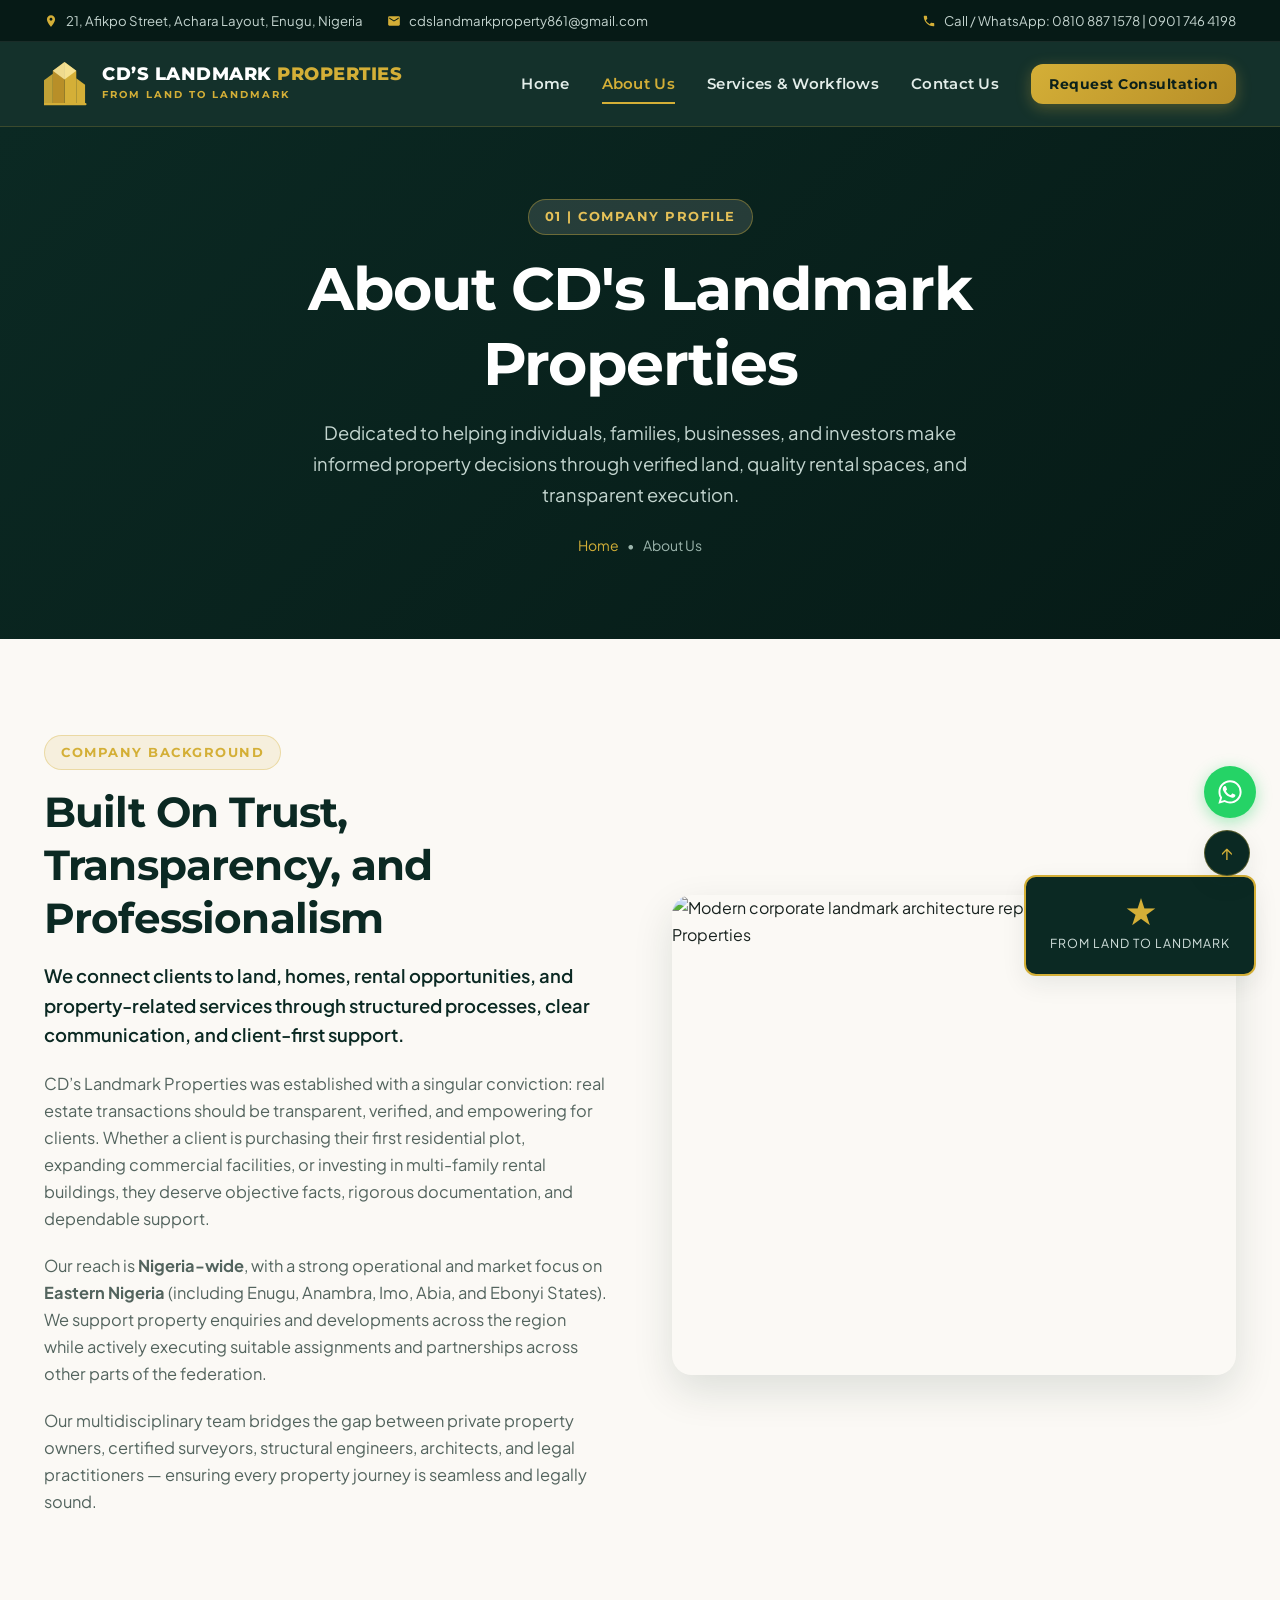
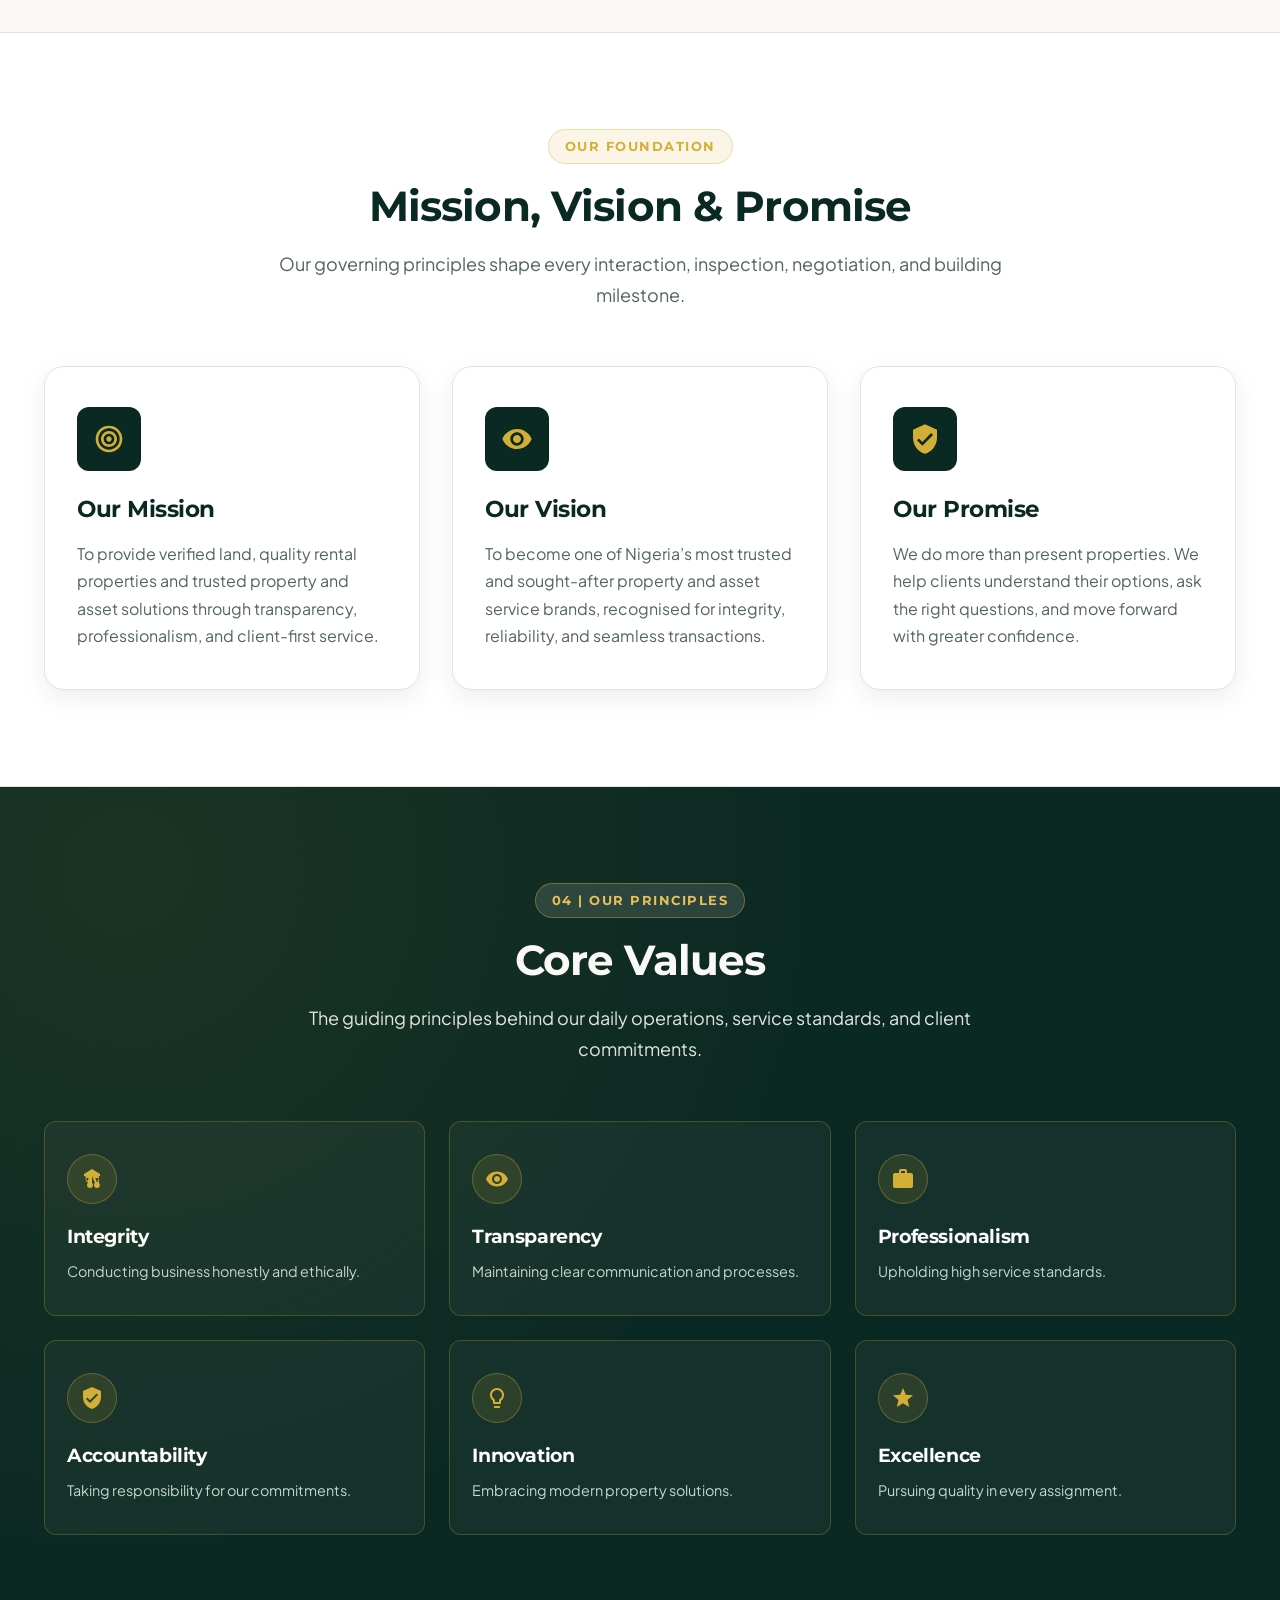
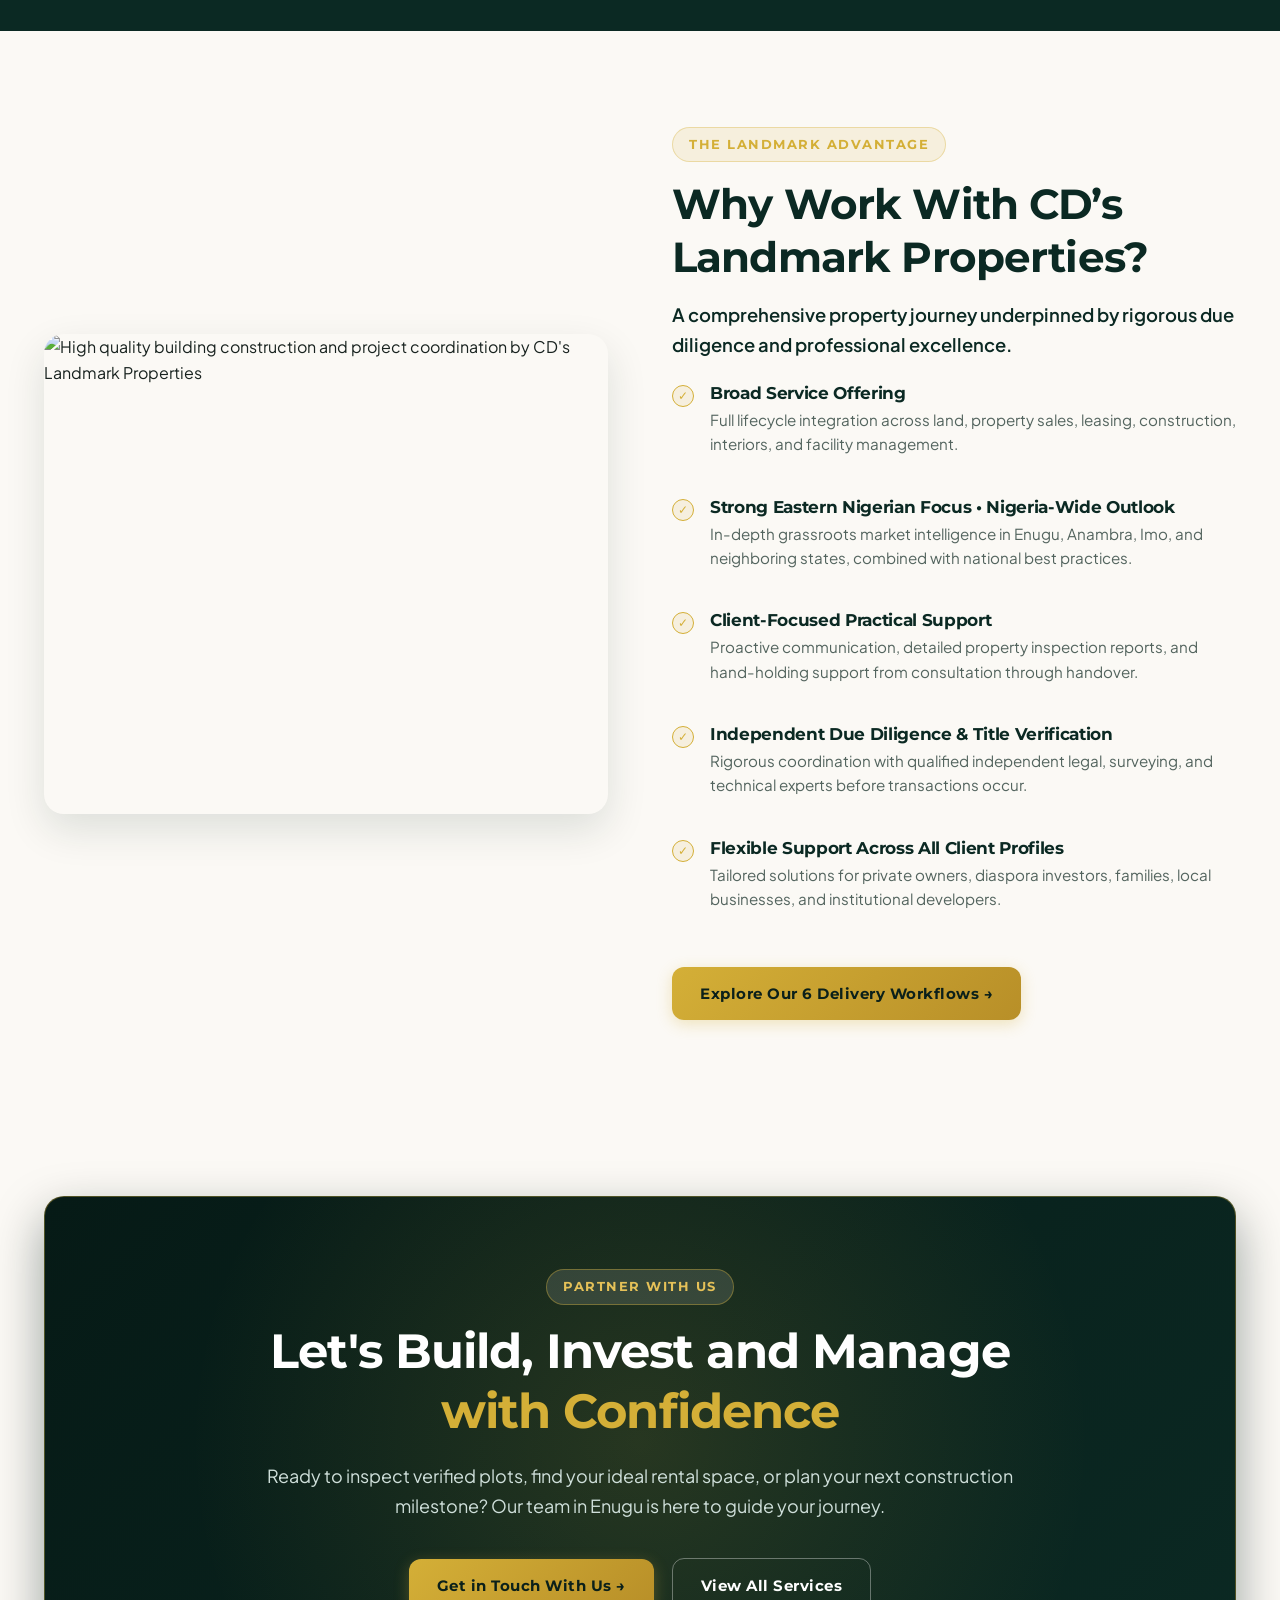
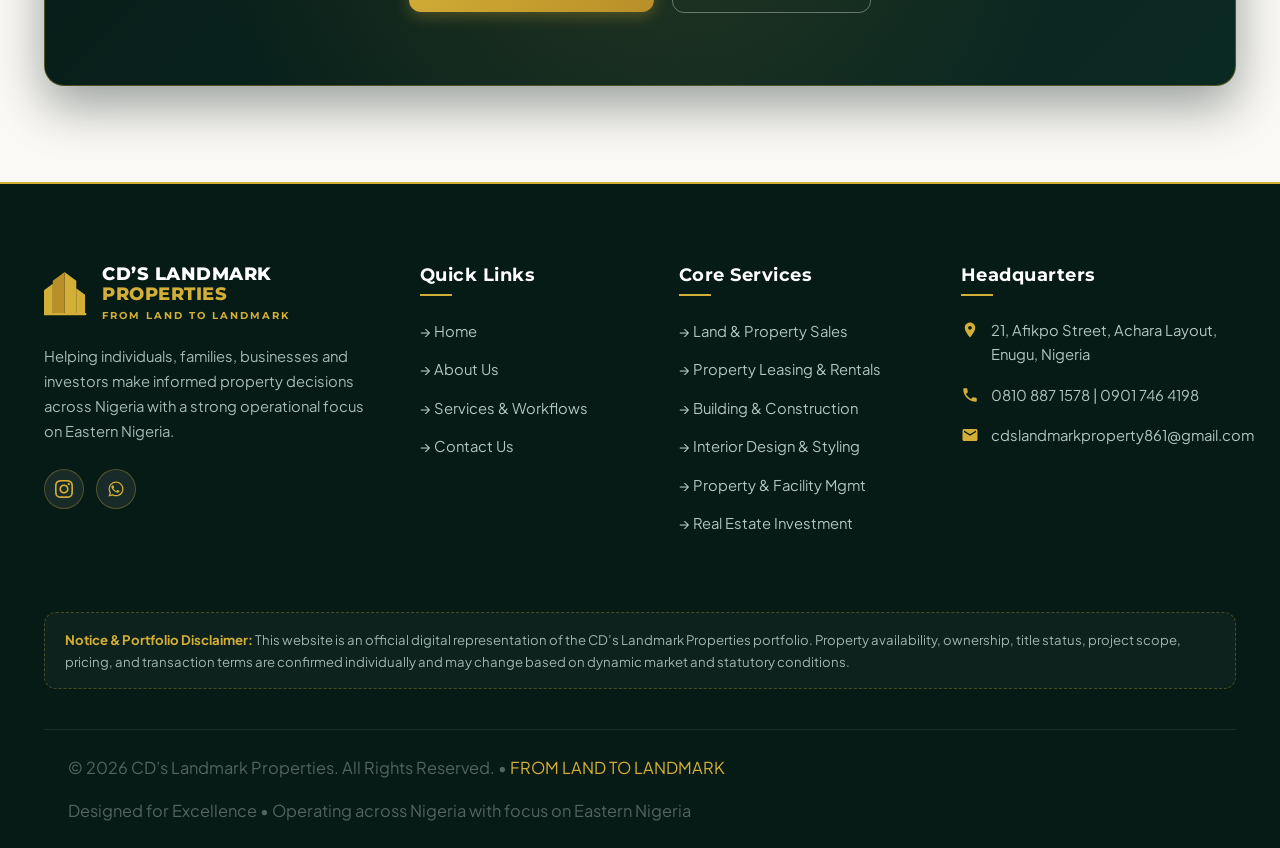
==== commit 7d2fe51a: "added core values" ====
--- a/about.html
+++ b/about.html
@@ -217,46 +217,64 @@
       </div>
     </section>
 
-    <!-- CORE VALUES SECTION (From Portfolio Page 5: What Guides Our Work) -->
-    <section class="values-section section-padding">
+    <!-- CORE VALUES SECTION -->
+    <section class="values-section section-padding" id="core-values">
       <div class="container">
         <div class="section-header text-center">
-          <div class="badge-tag light">04 | Our Values &amp; Approach</div>
-          <h2 class="section-title text-light">What Guides Our Work</h2>
+          <div class="badge-tag light">04 | Our Principles</div>
+          <h2 class="section-title text-light">Core Values</h2>
           <p class="section-subtitle text-light" style="opacity: 0.9;">
-            The 5 core values guiding our daily conduct, representations, and client relationships.
+            The guiding principles behind our daily operations, service standards, and client commitments.
           </p>
         </div>
 
         <div class="values-grid">
           <div class="value-card">
-            <div class="value-icon">&#9878;</div>
+            <div class="value-icon">
+              <svg width="24" height="24" viewBox="0 0 24 24" fill="currentColor" aria-hidden="true"><path d="M12 2L4 7v2h1.1l2.9 6.8c-.6.5-1 1.3-1 2.2 0 1.7 1.3 3 3 3s3-1.3 3-3c0-.9-.4-1.7-1-2.2L12 9l2.9 6.8c-.6.5-1 1.3-1 2.2 0 1.7 1.3 3 3 3s3-1.3 3-3c0-.9-.4-1.7-1-2.2L18.9 9H20V7L12 2zm-5 13.8L5.3 11h3.4L7 15.8zm10 0L15.3 11h3.4L17 15.8z"/></svg>
+            </div>
             <h3>Integrity</h3>
-            <p>No deliberate misrepresentation, hidden details, or misleading listings under any circumstance.</p>
-          </div>
-
-          <div class="value-card">
-            <div class="value-icon">&#128065;</div>
+            <p>Conducting business honestly and ethically.</p>
+          </div>
+
+          <div class="value-card">
+            <div class="value-icon">
+              <svg width="24" height="24" viewBox="0 0 24 24" fill="currentColor" aria-hidden="true"><path d="M12 4.5C7 4.5 2.73 7.61 1 12c1.73 4.39 6 7.5 11 7.5s9.27-3.11 11-7.5c-1.73-4.39-6-7.5-11-7.5zM12 17c-2.76 0-5-2.24-5-5s2.24-5 5-5 5 2.24 5 5-2.24 5-5 5zm0-8c-1.66 0-3 1.34-3 3s1.34 3 3 3 3-1.34 3-3-1.34-3-3-3z"/></svg>
+            </div>
             <h3>Transparency</h3>
-            <p>Clear information, authenticated documentation, and honest, upfront communication with all parties.</p>
-          </div>
-
-          <div class="value-card">
-            <div class="value-icon">&#128188;</div>
+            <p>Maintaining clear communication and processes.</p>
+          </div>
+
+          <div class="value-card">
+            <div class="value-icon">
+              <svg width="24" height="24" viewBox="0 0 24 24" fill="currentColor" aria-hidden="true"><path d="M20 6h-4V4c0-1.11-.89-2-2-2h-4c-1.11 0-2 .89-2 2v2H4c-1.11 0-1.99.89-1.99 2L2 19c0 1.11.89 2 2 2h16c1.11 0 2-.89 2-2V8c0-1.11-.89-2-2-2zm-6 0h-4V4h4v2z"/></svg>
+            </div>
             <h3>Professionalism</h3>
-            <p>Organised processes, respectful service, ethical standardisation, and responsible coordination.</p>
-          </div>
-
-          <div class="value-card">
-            <div class="value-icon">&#128279;</div>
-            <h3>Reliability</h3>
-            <p>Consistent follow-through, timely milestones, proactive reporting, and dependable project delivery.</p>
-          </div>
-
-          <div class="value-card">
-            <div class="value-icon">&#129309;</div>
-            <h3>Client-Centric</h3>
-            <p>We listen to each client’s unique needs, protect their long-term interests, and prioritise informed decisions.</p>
+            <p>Upholding high service standards.</p>
+          </div>
+
+          <div class="value-card">
+            <div class="value-icon">
+              <svg width="24" height="24" viewBox="0 0 24 24" fill="currentColor" aria-hidden="true"><path d="M12 1L3 5v6c0 5.55 3.84 10.74 9 12 5.16-1.26 9-6.45 9-12V5l-9-4zm-2 16l-4-4 1.41-1.41L10 14.17l6.59-6.59L18 9l-8 8z"/></svg>
+            </div>
+            <h3>Accountability</h3>
+            <p>Taking responsibility for our commitments.</p>
+          </div>
+
+          <div class="value-card">
+            <div class="value-icon">
+              <svg width="24" height="24" viewBox="0 0 24 24" fill="currentColor" aria-hidden="true"><path d="M9 21c0 .55.45 1 1 1h4c.55 0 1-.45 1-1v-1H9v1zm3-19C8.14 2 5 5.14 5 9c0 2.38 1.19 4.47 3 5.74V17c0 .55.45 1 1 1h6c.55 0 1-.45 1-1v-2.26c1.81-1.27 3-3.36 3-5.74 0-3.86-3.14-7-7-7zm2.85 11.1l-.85.6V16h-4v-2.3l-.85-.6A5.006 5.006 0 0 1 7 9c0-2.76 2.24-5 5-5s5 2.24 5 5c0 1.63-.8 3.16-2.15 4.1z"/></svg>
+            </div>
+            <h3>Innovation</h3>
+            <p>Embracing modern property solutions.</p>
+          </div>
+
+          <div class="value-card">
+            <div class="value-icon">
+              <svg width="24" height="24" viewBox="0 0 24 24" fill="currentColor" aria-hidden="true"><path d="M12 17.27L18.18 21l-1.64-7.03L22 9.24l-7.19-.61L12 2 9.19 8.63 2 9.24l5.46 4.73L5.82 21z"/></svg>
+            </div>
+            <h3>Excellence</h3>
+            <p>Pursuing quality in every assignment.</p>
           </div>
         </div>
       </div>
--- a/css/style.css
+++ b/css/style.css
@@ -1176,7 +1176,7 @@
 
 .workflow-steps-timeline {
   display: grid;
-  grid-template-columns: repeat(5, 1fr);
+  grid-template-columns: repeat(3, 1fr);
   gap: 20px;
   position: relative;
 }
@@ -1265,7 +1265,7 @@
 
 .values-grid {
   display: grid;
-  grid-template-columns: repeat(5, 1fr);
+  grid-template-columns: repeat(3, 1fr);
   gap: 24px;
 }
 
@@ -1286,6 +1286,12 @@
   box-shadow: 0 12px 30px rgba(0, 0, 0, 0.3);
 }
 
+.value-icon svg {
+  width: 24px;
+  height: 24px;
+  fill: currentColor;
+}
+
 .value-icon {
   width: 50px;
   height: 50px;
@@ -1314,7 +1320,7 @@
 
 @media (max-width: 1024px) {
   .values-grid {
-    grid-template-columns: repeat(3, 1fr);
+    grid-template-columns: repeat(2, 1fr);
   }
 }
 
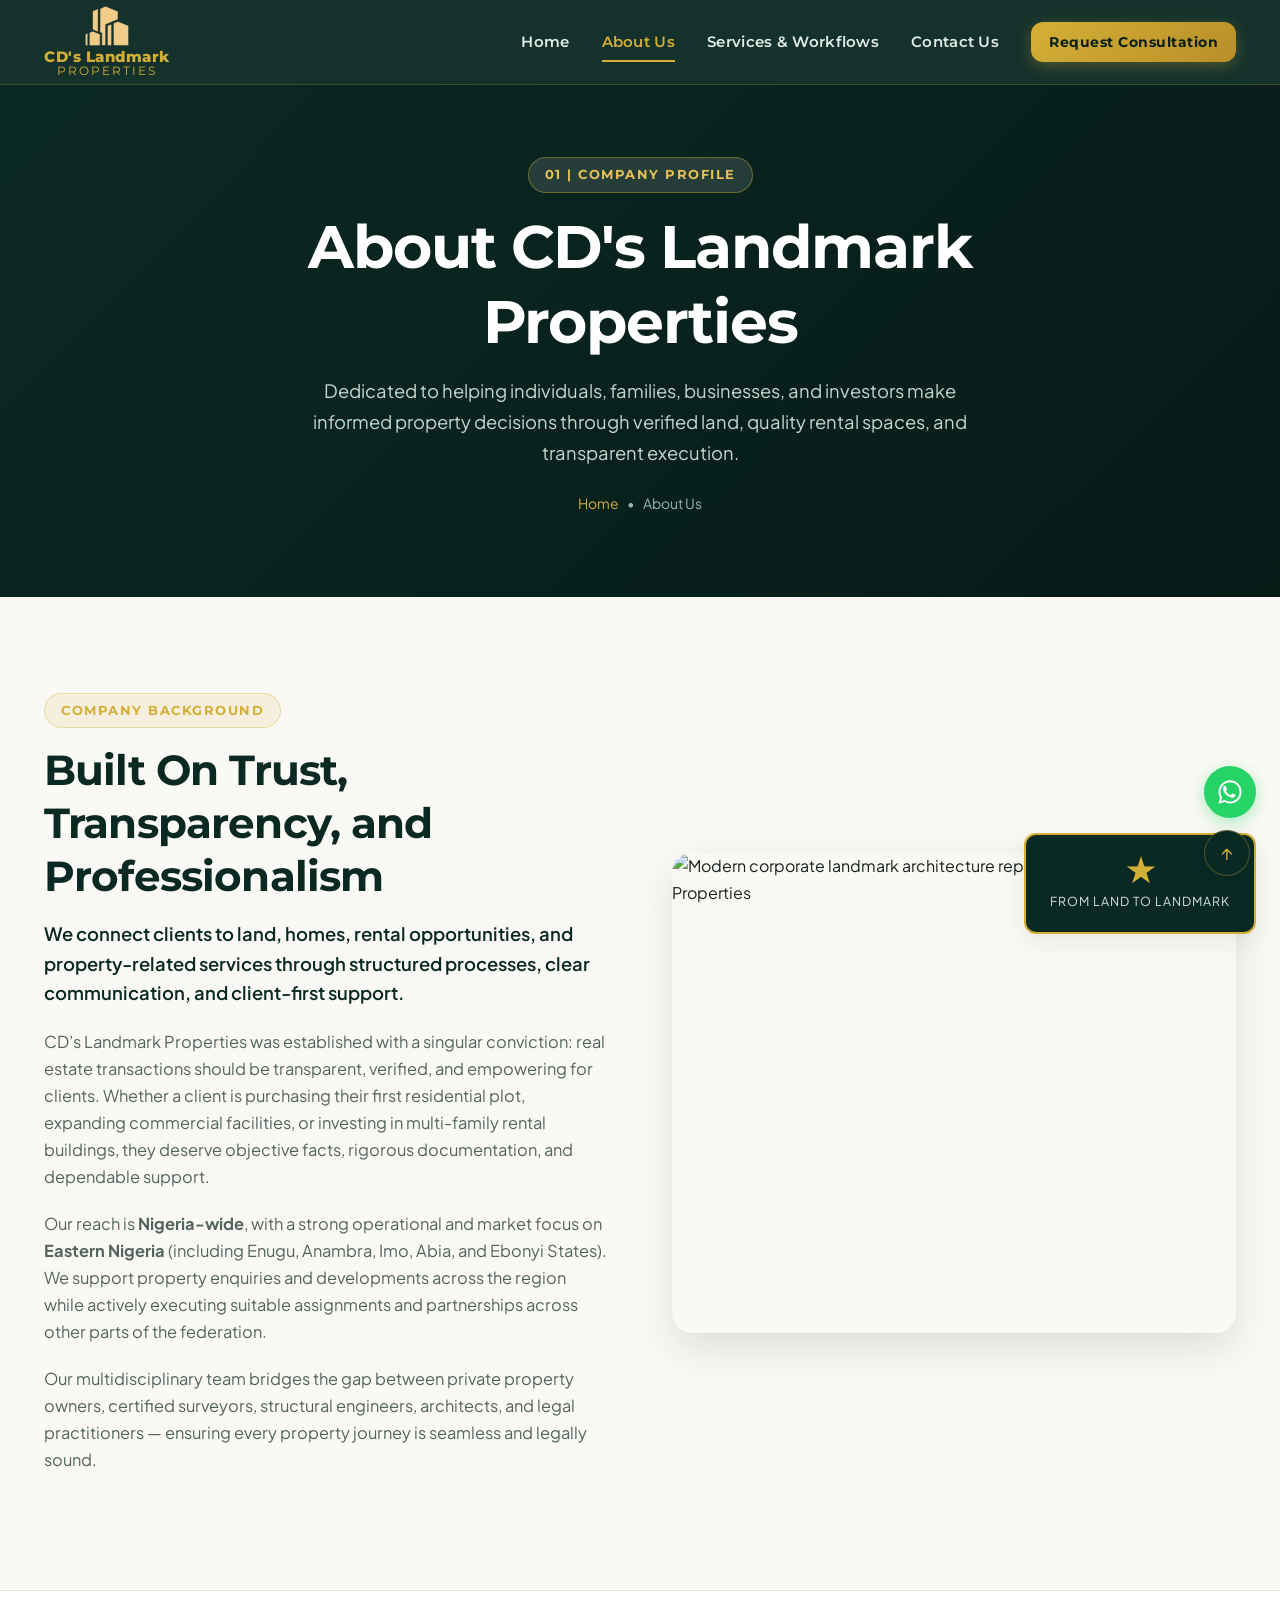
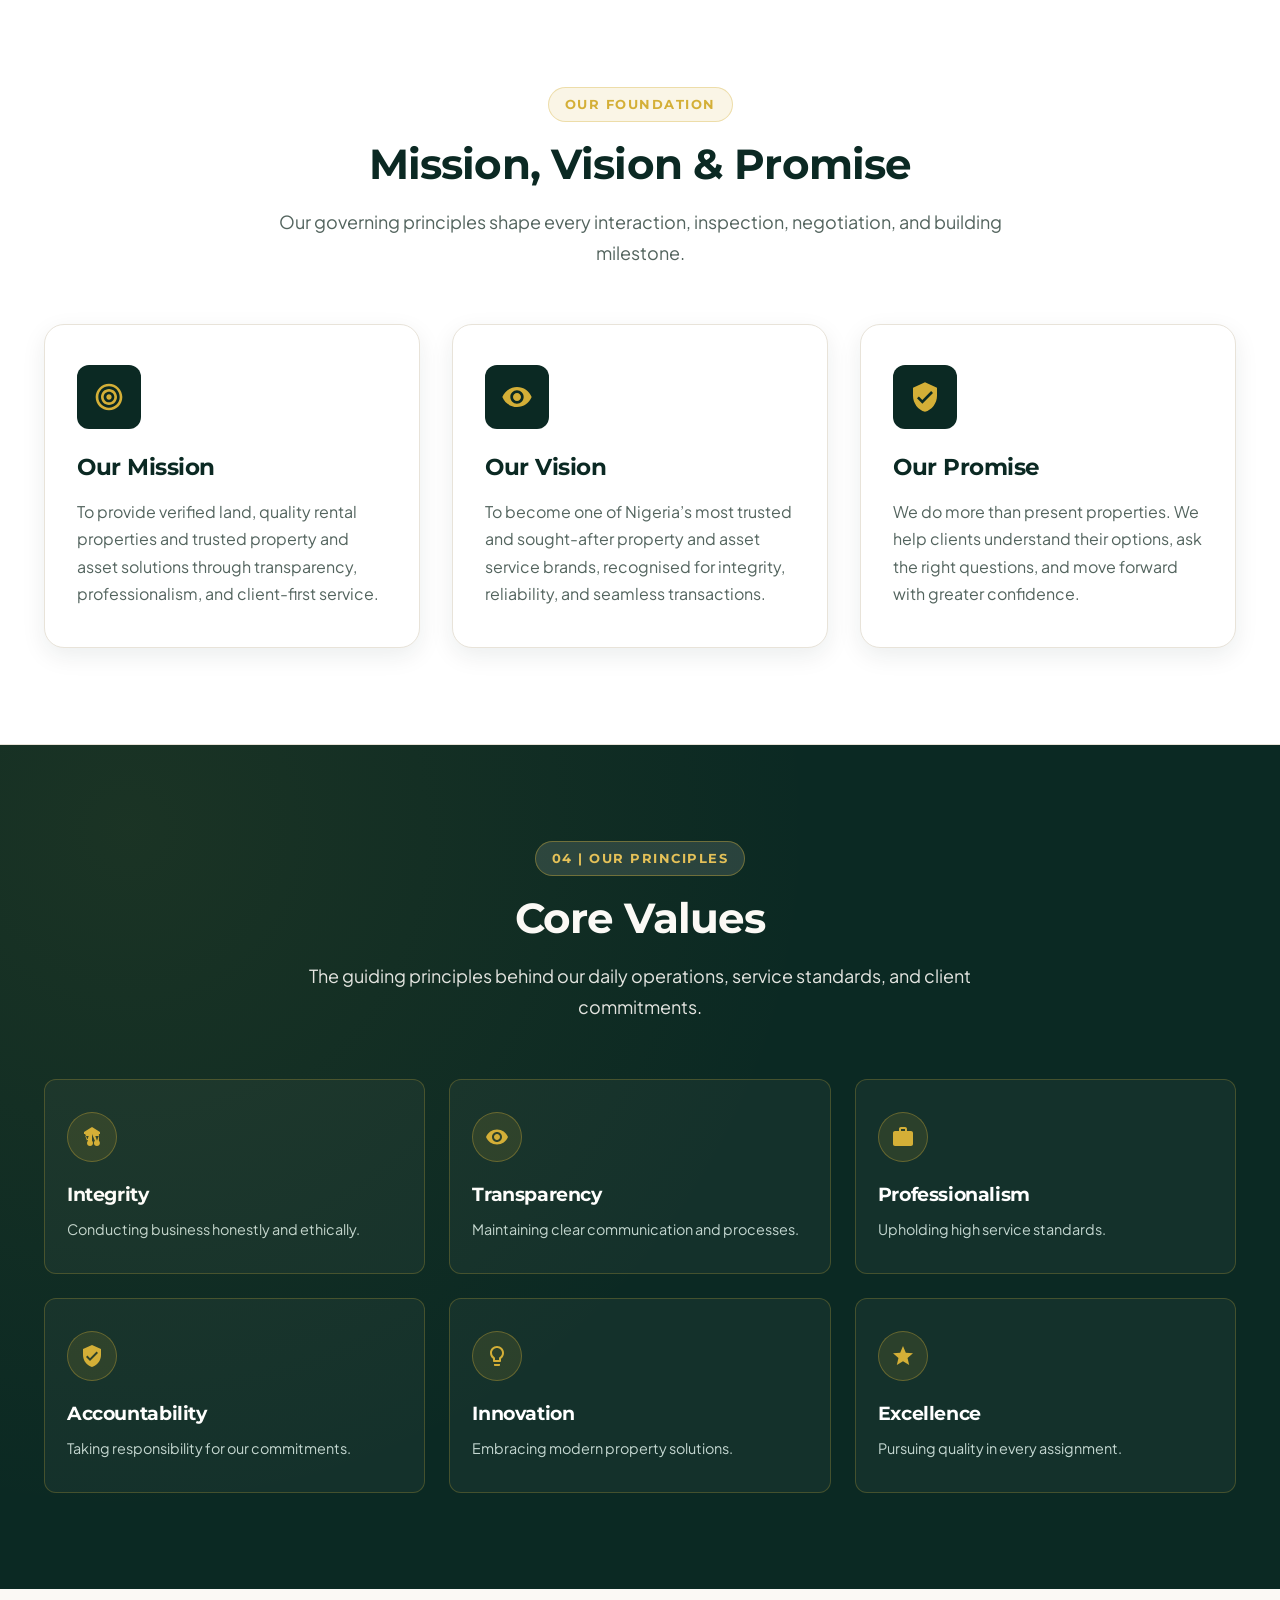
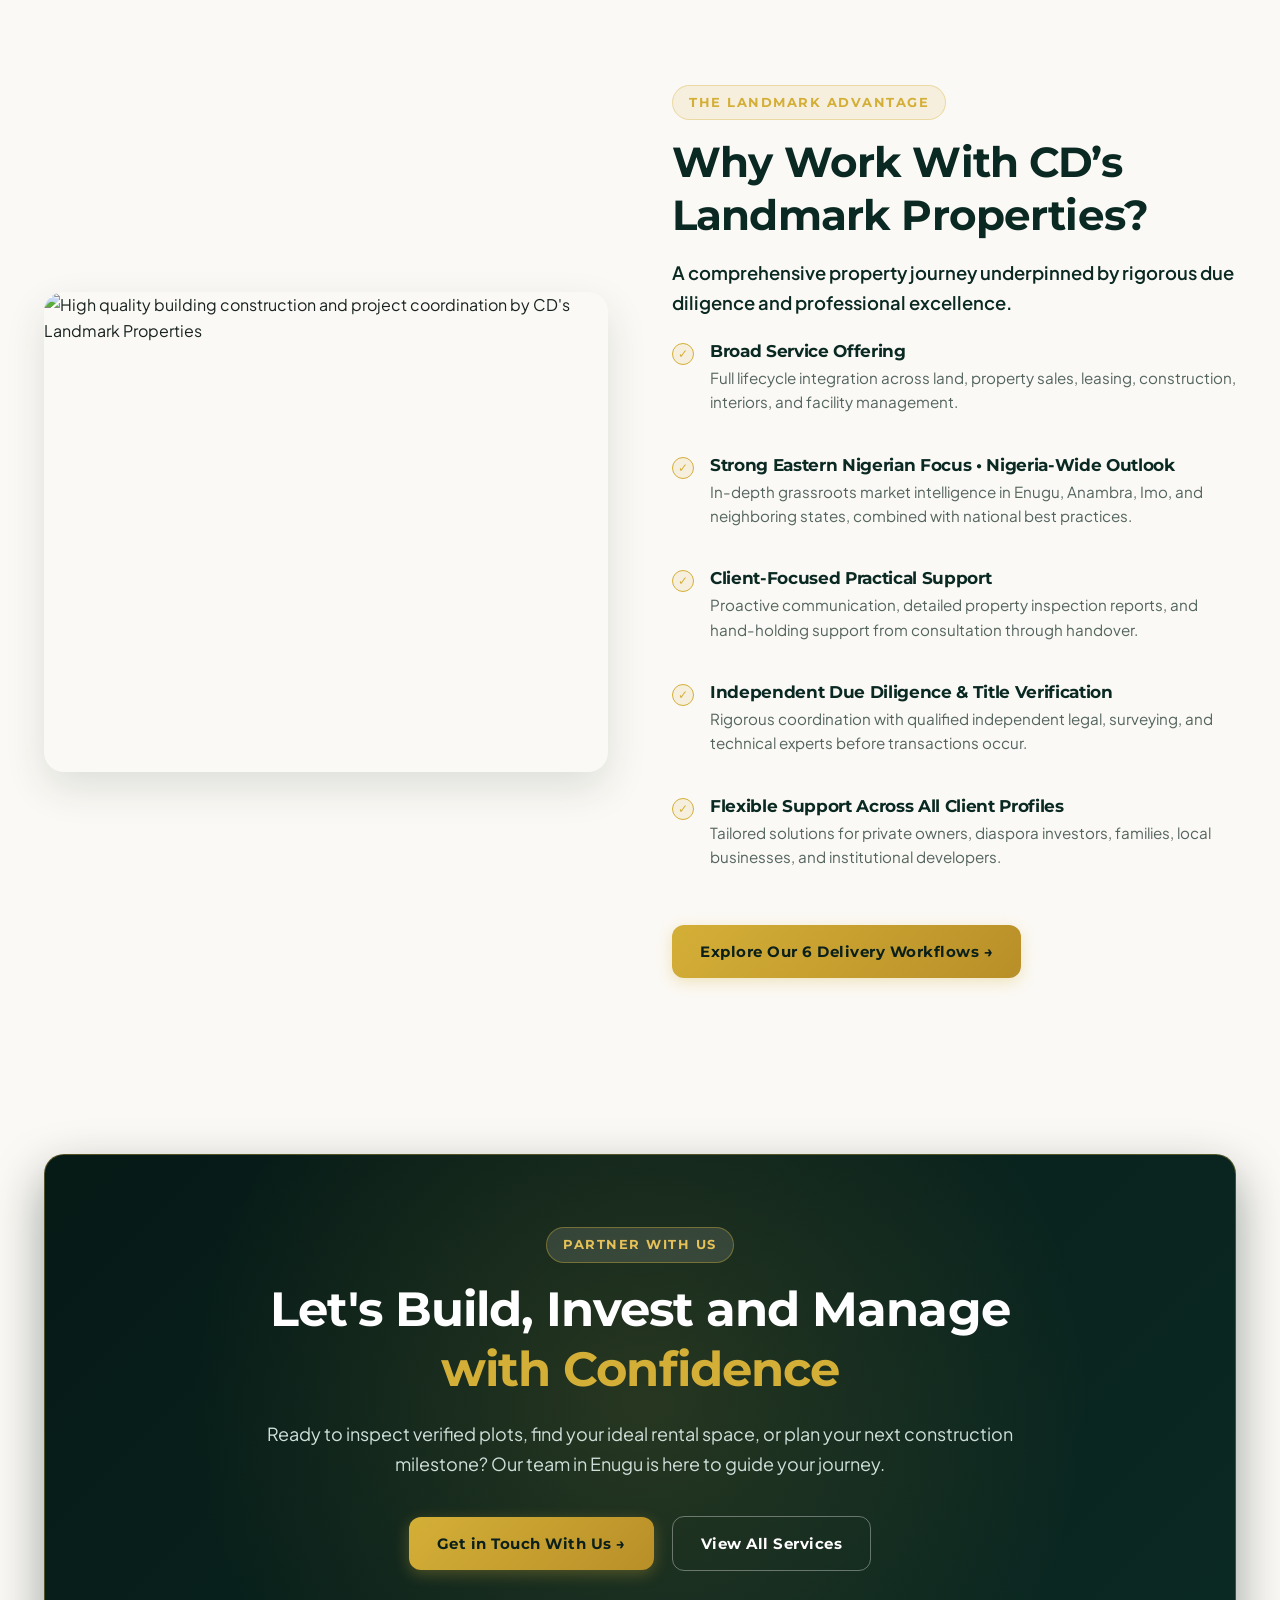
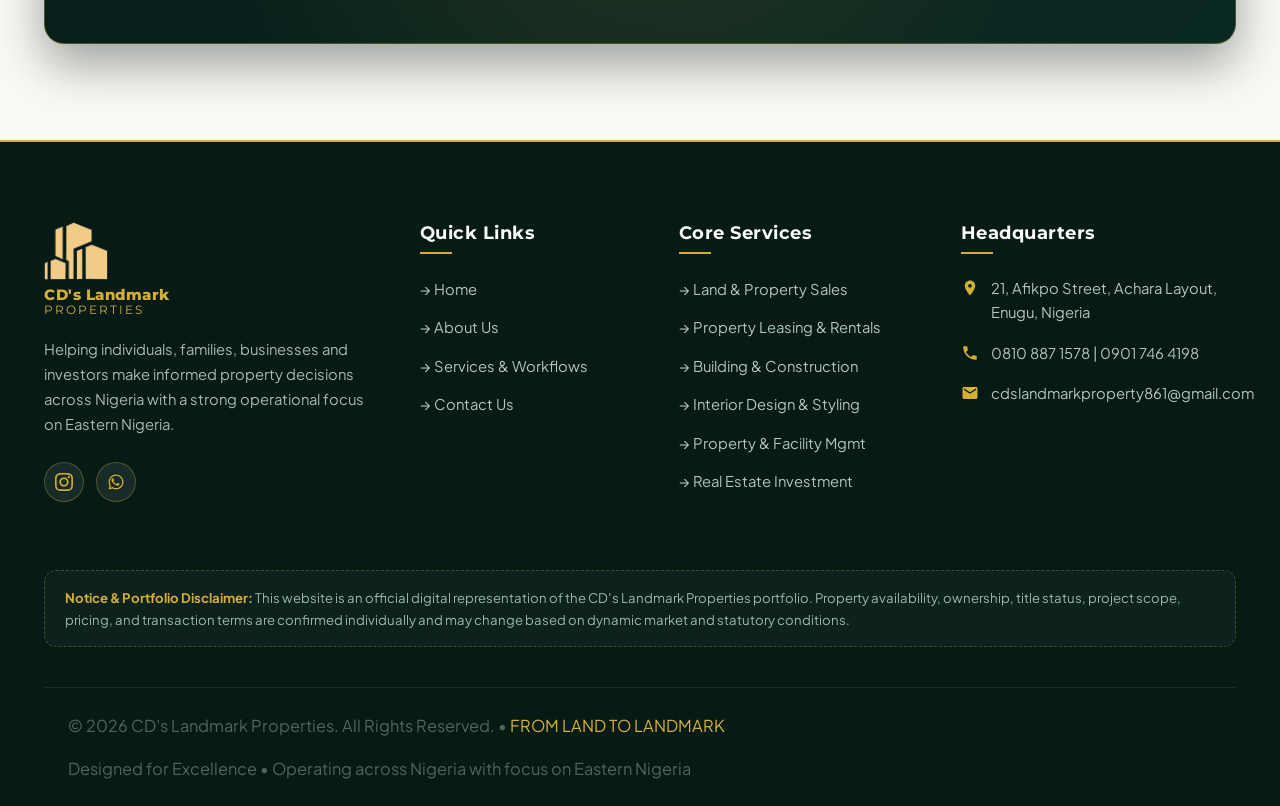
==== commit 2c8529aa: "fixed the logo and mobile resposiveness" ====
--- a/about.html
+++ b/about.html
@@ -1,5 +1,6 @@
 <!DOCTYPE html>
 <html lang="en">
+
 <head>
   <meta charset="UTF-8">
   <meta name="viewport" content="width=device-width, initial-scale=1.0">
@@ -8,8 +9,10 @@
   <!-- Primary SEO Meta Tags -->
   <title>About Us | CD's Landmark Properties | From Land to Landmark</title>
   <meta name="title" content="About Us | CD's Landmark Properties | From Land to Landmark">
-  <meta name="description" content="Learn about CD's Landmark Properties — our mission, vision, promise, and core values. Operating across Nigeria with a strong operational focus on Eastern Nigeria.">
-  <meta name="keywords" content="About CD's Landmark Properties, Real Estate Company Enugu, Property Consultants Eastern Nigeria, Real Estate Mission Vision Nigeria, Property Verification Services">
+  <meta name="description"
+    content="Learn about CD's Landmark Properties — our mission, vision, promise, and core values. Operating across Nigeria with a strong operational focus on Eastern Nigeria.">
+  <meta name="keywords"
+    content="About CD's Landmark Properties, Real Estate Company Enugu, Property Consultants Eastern Nigeria, Real Estate Mission Vision Nigeria, Property Verification Services">
   <meta name="author" content="CD's Landmark Properties">
   <meta name="robots" content="index, follow">
   <link rel="canonical" href="https://cdslandmarkproperties.com/about.html">
@@ -18,16 +21,22 @@
   <meta property="og:type" content="website">
   <meta property="og:url" content="https://cdslandmarkproperties.com/about.html">
   <meta property="og:title" content="About Us | CD's Landmark Properties">
-  <meta property="og:description" content="To provide verified land, quality rental properties and trusted property solutions through transparency and client-first service.">
-  <meta property="og:image" content="https://images.unsplash.com/photo-1486406146926-c627a92ad1ab?auto=format&fit=crop&w=1200&q=80">
+  <meta property="og:description"
+    content="To provide verified land, quality rental properties and trusted property solutions through transparency and client-first service.">
+  <meta property="og:image"
+    content="https://images.unsplash.com/photo-1486406146926-c627a92ad1ab?auto=format&fit=crop&w=1200&q=80">
 
   <!-- Favicon -->
+  <link rel="icon" type="image/png" href="images/favicon.png">
   <link rel="icon" type="image/svg+xml" href="images/favicon.svg">
+  <link rel="apple-touch-icon" href="images/favicon.png">
 
   <!-- Google Fonts -->
   <link rel="preconnect" href="https://fonts.googleapis.com">
   <link rel="preconnect" href="https://fonts.gstatic.com" crossorigin>
-  <link href="https://fonts.googleapis.com/css2?family=Montserrat:wght@400;500;600;700;800&family=Plus+Jakarta+Sans:wght@400;500;600;700&display=swap" rel="stylesheet">
+  <link
+    href="https://fonts.googleapis.com/css2?family=Montserrat:wght@400;500;600;700;800&family=Plus+Jakarta+Sans:wght@400;500;600;700&display=swap"
+    rel="stylesheet">
 
   <!-- Stylesheet -->
   <link rel="stylesheet" href="css/style.css">
@@ -54,45 +63,49 @@
   }
   </script>
 </head>
+
 <body>
 
   <!-- Top Announcement Bar -->
-  <div class="topbar">
+  <!-- <div class="topbar">
     <div class="container">
       <div class="topbar-left">
         <div class="topbar-item">
-          <svg viewBox="0 0 24 24"><path d="M12 2C8.13 2 5 5.13 5 9c0 5.25 7 13 7 13s7-7.75 7-13c0-3.87-3.13-7-7-7zm0 9.5c-1.38 0-2.5-1.12-2.5-2.5s1.12-2.5 2.5-2.5 2.5 1.12 2.5 2.5-1.12 2.5-2.5 2.5z"/></svg>
+          <svg viewBox="0 0 24 24">
+            <path
+              d="M12 2C8.13 2 5 5.13 5 9c0 5.25 7 13 7 13s7-7.75 7-13c0-3.87-3.13-7-7-7zm0 9.5c-1.38 0-2.5-1.12-2.5-2.5s1.12-2.5 2.5-2.5 2.5 1.12 2.5 2.5-1.12 2.5-2.5 2.5z" />
+          </svg>
           <span>21, Afikpo Street, Achara Layout, Enugu, Nigeria</span>
         </div>
         <div class="topbar-item">
-          <svg viewBox="0 0 24 24"><path d="M20 4H4c-1.1 0-1.99.9-1.99 2L2 18c0 1.1.9 2 2 2h16c1.1 0 2-.9 2-2V6c0-1.1-.9-2-2-2zm0 4l-8 5-8-5V6l8 5 8-5v2z"/></svg>
+          <svg viewBox="0 0 24 24">
+            <path
+              d="M20 4H4c-1.1 0-1.99.9-1.99 2L2 18c0 1.1.9 2 2 2h16c1.1 0 2-.9 2-2V6c0-1.1-.9-2-2-2zm0 4l-8 5-8-5V6l8 5 8-5v2z" />
+          </svg>
           <a href="mailto:cdslandmarkproperty861@gmail.com">cdslandmarkproperty861@gmail.com</a>
         </div>
       </div>
       <div class="topbar-right">
         <div class="topbar-item">
-          <svg viewBox="0 0 24 24"><path d="M6.62 10.79c1.44 2.83 3.76 5.14 6.59 6.59l2.2-2.2c.27-.27.67-.36 1.02-.24 1.12.37 2.33.57 3.57.57.55 0 1 .45 1 1V20c0 .55-.45 1-1 1-9.39 0-17-7.61-17-17 0-.55.45-1 1-1h3.5c.55 0 1 .45 1 1 0 1.25.2 2.45.57 3.57.11.35.03.74-.25 1.02l-2.2 2.2z"/></svg>
-          <span>Call / WhatsApp: <a href="tel:08108871578">0810 887 1578</a> | <a href="tel:09017464198">0901 746 4198</a></span>
+          <svg viewBox="0 0 24 24">
+            <path
+              d="M6.62 10.79c1.44 2.83 3.76 5.14 6.59 6.59l2.2-2.2c.27-.27.67-.36 1.02-.24 1.12.37 2.33.57 3.57.57.55 0 1 .45 1 1V20c0 .55-.45 1-1 1-9.39 0-17-7.61-17-17 0-.55.45-1 1-1h3.5c.55 0 1 .45 1 1 0 1.25.2 2.45.57 3.57.11.35.03.74-.25 1.02l-2.2 2.2z" />
+          </svg>
+          <span>Call / WhatsApp: <a href="tel:08108871578">0810 887 1578</a> | <a href="tel:09017464198">0901 746
+              4198</a></span>
         </div>
       </div>
     </div>
-  </div>
+  </div> -->
 
   <!-- Header -->
   <header class="main-header" id="mainHeader">
     <div class="container navbar">
       <a href="index.html" class="brand-logo" aria-label="CD's Landmark Properties Home">
-        <svg class="brand-icon" viewBox="0 0 60 64" fill="none">
-          <path d="M28 2L44 14V58H28V2Z" fill="#d4af37" />
-          <path d="M28 2L12 14V58H28V2Z" fill="#b88f28" />
-          <path d="M12 18L0 27V58H12V18Z" fill="#d4af37" opacity="0.9" />
-          <path d="M44 24L56 33V58H44V24Z" fill="#d4af37" />
-          <path d="M28 2L44 14L28 26L12 14L28 2Z" fill="#fceda7" opacity="0.8"/>
-          <rect x="-2" y="58" width="60" height="3" rx="1.5" fill="#d4af37" />
-        </svg>
+        <img src="images/logo.png" alt="CD's Landmark Properties Logo" class="brand-logo-img">
         <div class="brand-text-block">
-          <span class="brand-title">CD’S LANDMARK <span>PROPERTIES</span></span>
-          <span class="brand-tagline">FROM LAND TO LANDMARK</span>
+          <span class="brand-title">CD's Landmark</span>
+          <span class="brand-subtitle">Properties</span>
         </div>
       </a>
 
@@ -121,7 +134,8 @@
         <div class="badge-tag light">01 | Company Profile</div>
         <h1 class="page-hero-title">About CD's Landmark Properties</h1>
         <p class="page-hero-subtitle">
-          Dedicated to helping individuals, families, businesses, and investors make informed property decisions through verified land, quality rental spaces, and transparent execution.
+          Dedicated to helping individuals, families, businesses, and investors make informed property decisions through
+          verified land, quality rental spaces, and transparent execution.
         </p>
         <div class="breadcrumb-nav">
           <a href="index.html">Home</a> &bull; <span>About Us</span>
@@ -137,26 +151,32 @@
             <div class="badge-tag">Company Background</div>
             <h2 class="section-title">Built On Trust, Transparency, and Professionalism</h2>
             <p class="lead-text">
-              We connect clients to land, homes, rental opportunities, and property-related services through structured processes, clear communication, and client-first support.
+              We connect clients to land, homes, rental opportunities, and property-related services through structured
+              processes, clear communication, and client-first support.
             </p>
             <p>
-              CD’s Landmark Properties was established with a singular conviction: real estate transactions should be transparent, verified, and empowering for clients. Whether a client is purchasing their first residential plot, expanding commercial facilities, or investing in multi-family rental buildings, they deserve objective facts, rigorous documentation, and dependable support.
+              CD’s Landmark Properties was established with a singular conviction: real estate transactions should be
+              transparent, verified, and empowering for clients. Whether a client is purchasing their first residential
+              plot, expanding commercial facilities, or investing in multi-family rental buildings, they deserve
+              objective facts, rigorous documentation, and dependable support.
             </p>
             <p>
-              Our reach is <strong>Nigeria-wide</strong>, with a strong operational and market focus on <strong>Eastern Nigeria</strong> (including Enugu, Anambra, Imo, Abia, and Ebonyi States). We support property enquiries and developments across the region while actively executing suitable assignments and partnerships across other parts of the federation.
+              Our reach is <strong>Nigeria-wide</strong>, with a strong operational and market focus on <strong>Eastern
+                Nigeria</strong> (including Enugu, Anambra, Imo, Abia, and Ebonyi States). We support property enquiries
+              and developments across the region while actively executing suitable assignments and partnerships across
+              other parts of the federation.
             </p>
             <p>
-              Our multidisciplinary team bridges the gap between private property owners, certified surveyors, structural engineers, architects, and legal practitioners &mdash; ensuring every property journey is seamless and legally sound.
+              Our multidisciplinary team bridges the gap between private property owners, certified surveyors,
+              structural engineers, architects, and legal practitioners &mdash; ensuring every property journey is
+              seamless and legally sound.
             </p>
           </div>
 
           <div class="intro-image-wrapper">
-            <img 
-              src="https://images.unsplash.com/photo-1486406146926-c627a92ad1ab?auto=format&fit=crop&w=900&q=80" 
-              alt="Modern corporate landmark architecture representing CD's Landmark Properties" 
-              class="intro-img"
-              loading="lazy"
-            >
+            <img src="https://images.unsplash.com/photo-1486406146926-c627a92ad1ab?auto=format&fit=crop&w=900&q=80"
+              alt="Modern corporate landmark architecture representing CD's Landmark Properties" class="intro-img"
+              loading="lazy">
             <div class="intro-experience-badge">
               <div class="num">&#9733;</div>
               <div class="label">From Land to Landmark</div>
@@ -167,7 +187,8 @@
     </section>
 
     <!-- MISSION, VISION & PROMISE CARDS (From Portfolio Page 2) -->
-    <section class="section-padding" style="background-color: #ffffff; border-top: 1px solid var(--border-light); border-bottom: 1px solid var(--border-light);">
+    <section class="section-padding"
+      style="background-color: #ffffff; border-top: 1px solid var(--border-light); border-bottom: 1px solid var(--border-light);">
       <div class="container">
         <div class="section-header text-center">
           <div class="badge-tag">Our Foundation</div>
@@ -182,11 +203,15 @@
           <article class="mvp-card">
             <div class="mvp-icon">
               <!-- Target / Compass -->
-              <svg width="32" height="32" viewBox="0 0 24 24" fill="currentColor"><path d="M12 2C6.48 2 2 6.48 2 12s4.48 10 10 10 10-4.48 10-10S17.52 2 12 2zm0 18c-4.42 0-8-3.58-8-8s3.58-8 8-8 8 3.58 8 8-3.58 8-8 8zm0-14c-3.31 0-6 2.69-6 6s2.69 6 6 6 6-2.69 6-6-2.69-6-6-6zm0 10c-2.21 0-4-1.79-4-4s1.79-4 4-4 4 1.79 4 4-1.79 4-4 4zm0-6c-1.1 0-2 .9-2 2s.9 2 2 2 2-.9 2-2-.9-2-2-2z"/></svg>
+              <svg width="32" height="32" viewBox="0 0 24 24" fill="currentColor">
+                <path
+                  d="M12 2C6.48 2 2 6.48 2 12s4.48 10 10 10 10-4.48 10-10S17.52 2 12 2zm0 18c-4.42 0-8-3.58-8-8s3.58-8 8-8 8 3.58 8 8-3.58 8-8 8zm0-14c-3.31 0-6 2.69-6 6s2.69 6 6 6 6-2.69 6-6-2.69-6-6-6zm0 10c-2.21 0-4-1.79-4-4s1.79-4 4-4 4 1.79 4 4-1.79 4-4 4zm0-6c-1.1 0-2 .9-2 2s.9 2 2 2 2-.9 2-2-.9-2-2-2z" />
+              </svg>
             </div>
             <h3>Our Mission</h3>
             <p>
-              To provide verified land, quality rental properties and trusted property and asset solutions through transparency, professionalism, and client-first service.
+              To provide verified land, quality rental properties and trusted property and asset solutions through
+              transparency, professionalism, and client-first service.
             </p>
           </article>
 
@@ -194,11 +219,15 @@
           <article class="mvp-card">
             <div class="mvp-icon">
               <!-- Eye / Vision -->
-              <svg width="32" height="32" viewBox="0 0 24 24" fill="currentColor"><path d="M12 4.5C7 4.5 2.73 7.61 1 12c1.73 4.39 6 7.5 11 7.5s9.27-3.11 11-7.5c-1.73-4.39-6-7.5-11-7.5zM12 17c-2.76 0-5-2.24-5-5s2.24-5 5-5 5 2.24 5 5-2.24 5-5 5zm0-8c-1.66 0-3 1.34-3 3s1.34 3 3 3 3-1.34 3-3-1.34-3-3-3z"/></svg>
+              <svg width="32" height="32" viewBox="0 0 24 24" fill="currentColor">
+                <path
+                  d="M12 4.5C7 4.5 2.73 7.61 1 12c1.73 4.39 6 7.5 11 7.5s9.27-3.11 11-7.5c-1.73-4.39-6-7.5-11-7.5zM12 17c-2.76 0-5-2.24-5-5s2.24-5 5-5 5 2.24 5 5-2.24 5-5 5zm0-8c-1.66 0-3 1.34-3 3s1.34 3 3 3 3-1.34 3-3-1.34-3-3-3z" />
+              </svg>
             </div>
             <h3>Our Vision</h3>
             <p>
-              To become one of Nigeria’s most trusted and sought-after property and asset service brands, recognised for integrity, reliability, and seamless transactions.
+              To become one of Nigeria’s most trusted and sought-after property and asset service brands, recognised for
+              integrity, reliability, and seamless transactions.
             </p>
           </article>
 
@@ -206,11 +235,15 @@
           <article class="mvp-card">
             <div class="mvp-icon">
               <!-- Shield Check / Promise -->
-              <svg width="32" height="32" viewBox="0 0 24 24" fill="currentColor"><path d="M12 1L3 5v6c0 5.55 3.84 10.74 9 12 5.16-1.26 9-6.45 9-12V5l-9-4zm-2 16l-4-4 1.41-1.41L10 14.17l6.59-6.59L18 9l-8 8z"/></svg>
+              <svg width="32" height="32" viewBox="0 0 24 24" fill="currentColor">
+                <path
+                  d="M12 1L3 5v6c0 5.55 3.84 10.74 9 12 5.16-1.26 9-6.45 9-12V5l-9-4zm-2 16l-4-4 1.41-1.41L10 14.17l6.59-6.59L18 9l-8 8z" />
+              </svg>
             </div>
             <h3>Our Promise</h3>
             <p>
-              We do more than present properties. We help clients understand their options, ask the right questions, and move forward with greater confidence.
+              We do more than present properties. We help clients understand their options, ask the right questions, and
+              move forward with greater confidence.
             </p>
           </article>
         </div>
@@ -231,7 +264,10 @@
         <div class="values-grid">
           <div class="value-card">
             <div class="value-icon">
-              <svg width="24" height="24" viewBox="0 0 24 24" fill="currentColor" aria-hidden="true"><path d="M12 2L4 7v2h1.1l2.9 6.8c-.6.5-1 1.3-1 2.2 0 1.7 1.3 3 3 3s3-1.3 3-3c0-.9-.4-1.7-1-2.2L12 9l2.9 6.8c-.6.5-1 1.3-1 2.2 0 1.7 1.3 3 3 3s3-1.3 3-3c0-.9-.4-1.7-1-2.2L18.9 9H20V7L12 2zm-5 13.8L5.3 11h3.4L7 15.8zm10 0L15.3 11h3.4L17 15.8z"/></svg>
+              <svg width="24" height="24" viewBox="0 0 24 24" fill="currentColor" aria-hidden="true">
+                <path
+                  d="M12 2L4 7v2h1.1l2.9 6.8c-.6.5-1 1.3-1 2.2 0 1.7 1.3 3 3 3s3-1.3 3-3c0-.9-.4-1.7-1-2.2L12 9l2.9 6.8c-.6.5-1 1.3-1 2.2 0 1.7 1.3 3 3 3s3-1.3 3-3c0-.9-.4-1.7-1-2.2L18.9 9H20V7L12 2zm-5 13.8L5.3 11h3.4L7 15.8zm10 0L15.3 11h3.4L17 15.8z" />
+              </svg>
             </div>
             <h3>Integrity</h3>
             <p>Conducting business honestly and ethically.</p>
@@ -239,7 +275,10 @@
 
           <div class="value-card">
             <div class="value-icon">
-              <svg width="24" height="24" viewBox="0 0 24 24" fill="currentColor" aria-hidden="true"><path d="M12 4.5C7 4.5 2.73 7.61 1 12c1.73 4.39 6 7.5 11 7.5s9.27-3.11 11-7.5c-1.73-4.39-6-7.5-11-7.5zM12 17c-2.76 0-5-2.24-5-5s2.24-5 5-5 5 2.24 5 5-2.24 5-5 5zm0-8c-1.66 0-3 1.34-3 3s1.34 3 3 3 3-1.34 3-3-1.34-3-3-3z"/></svg>
+              <svg width="24" height="24" viewBox="0 0 24 24" fill="currentColor" aria-hidden="true">
+                <path
+                  d="M12 4.5C7 4.5 2.73 7.61 1 12c1.73 4.39 6 7.5 11 7.5s9.27-3.11 11-7.5c-1.73-4.39-6-7.5-11-7.5zM12 17c-2.76 0-5-2.24-5-5s2.24-5 5-5 5 2.24 5 5-2.24 5-5 5zm0-8c-1.66 0-3 1.34-3 3s1.34 3 3 3 3-1.34 3-3-1.34-3-3-3z" />
+              </svg>
             </div>
             <h3>Transparency</h3>
             <p>Maintaining clear communication and processes.</p>
@@ -247,7 +286,10 @@
 
           <div class="value-card">
             <div class="value-icon">
-              <svg width="24" height="24" viewBox="0 0 24 24" fill="currentColor" aria-hidden="true"><path d="M20 6h-4V4c0-1.11-.89-2-2-2h-4c-1.11 0-2 .89-2 2v2H4c-1.11 0-1.99.89-1.99 2L2 19c0 1.11.89 2 2 2h16c1.11 0 2-.89 2-2V8c0-1.11-.89-2-2-2zm-6 0h-4V4h4v2z"/></svg>
+              <svg width="24" height="24" viewBox="0 0 24 24" fill="currentColor" aria-hidden="true">
+                <path
+                  d="M20 6h-4V4c0-1.11-.89-2-2-2h-4c-1.11 0-2 .89-2 2v2H4c-1.11 0-1.99.89-1.99 2L2 19c0 1.11.89 2 2 2h16c1.11 0 2-.89 2-2V8c0-1.11-.89-2-2-2zm-6 0h-4V4h4v2z" />
+              </svg>
             </div>
             <h3>Professionalism</h3>
             <p>Upholding high service standards.</p>
@@ -255,7 +297,10 @@
 
           <div class="value-card">
             <div class="value-icon">
-              <svg width="24" height="24" viewBox="0 0 24 24" fill="currentColor" aria-hidden="true"><path d="M12 1L3 5v6c0 5.55 3.84 10.74 9 12 5.16-1.26 9-6.45 9-12V5l-9-4zm-2 16l-4-4 1.41-1.41L10 14.17l6.59-6.59L18 9l-8 8z"/></svg>
+              <svg width="24" height="24" viewBox="0 0 24 24" fill="currentColor" aria-hidden="true">
+                <path
+                  d="M12 1L3 5v6c0 5.55 3.84 10.74 9 12 5.16-1.26 9-6.45 9-12V5l-9-4zm-2 16l-4-4 1.41-1.41L10 14.17l6.59-6.59L18 9l-8 8z" />
+              </svg>
             </div>
             <h3>Accountability</h3>
             <p>Taking responsibility for our commitments.</p>
@@ -263,7 +308,10 @@
 
           <div class="value-card">
             <div class="value-icon">
-              <svg width="24" height="24" viewBox="0 0 24 24" fill="currentColor" aria-hidden="true"><path d="M9 21c0 .55.45 1 1 1h4c.55 0 1-.45 1-1v-1H9v1zm3-19C8.14 2 5 5.14 5 9c0 2.38 1.19 4.47 3 5.74V17c0 .55.45 1 1 1h6c.55 0 1-.45 1-1v-2.26c1.81-1.27 3-3.36 3-5.74 0-3.86-3.14-7-7-7zm2.85 11.1l-.85.6V16h-4v-2.3l-.85-.6A5.006 5.006 0 0 1 7 9c0-2.76 2.24-5 5-5s5 2.24 5 5c0 1.63-.8 3.16-2.15 4.1z"/></svg>
+              <svg width="24" height="24" viewBox="0 0 24 24" fill="currentColor" aria-hidden="true">
+                <path
+                  d="M9 21c0 .55.45 1 1 1h4c.55 0 1-.45 1-1v-1H9v1zm3-19C8.14 2 5 5.14 5 9c0 2.38 1.19 4.47 3 5.74V17c0 .55.45 1 1 1h6c.55 0 1-.45 1-1v-2.26c1.81-1.27 3-3.36 3-5.74 0-3.86-3.14-7-7-7zm2.85 11.1l-.85.6V16h-4v-2.3l-.85-.6A5.006 5.006 0 0 1 7 9c0-2.76 2.24-5 5-5s5 2.24 5 5c0 1.63-.8 3.16-2.15 4.1z" />
+              </svg>
             </div>
             <h3>Innovation</h3>
             <p>Embracing modern property solutions.</p>
@@ -271,7 +319,9 @@
 
           <div class="value-card">
             <div class="value-icon">
-              <svg width="24" height="24" viewBox="0 0 24 24" fill="currentColor" aria-hidden="true"><path d="M12 17.27L18.18 21l-1.64-7.03L22 9.24l-7.19-.61L12 2 9.19 8.63 2 9.24l5.46 4.73L5.82 21z"/></svg>
+              <svg width="24" height="24" viewBox="0 0 24 24" fill="currentColor" aria-hidden="true">
+                <path d="M12 17.27L18.18 21l-1.64-7.03L22 9.24l-7.19-.61L12 2 9.19 8.63 2 9.24l5.46 4.73L5.82 21z" />
+              </svg>
             </div>
             <h3>Excellence</h3>
             <p>Pursuing quality in every assignment.</p>
@@ -285,12 +335,10 @@
       <div class="container">
         <div class="intro-grid">
           <div class="intro-image-wrapper">
-            <img 
-              src="https://images.unsplash.com/photo-1541888946425-d0fbb18615f8?auto=format&fit=crop&w=900&q=80" 
-              alt="High quality building construction and project coordination by CD's Landmark Properties" 
-              class="intro-img"
-              loading="lazy"
-            >
+            <img
+              src="https://images.unsplash.com/photo-1508450859948-4e04fabaa4ea?w=500&auto=format&fit=crop&q=60&ixlib=rb-4.1.0&ixid=NHwxMjA3fDA%3D"
+              alt="High quality building construction and project coordination by CD's Landmark Properties"
+              class="intro-img" loading="lazy">
           </div>
 
           <div class="intro-content">
@@ -304,40 +352,50 @@
               <div style="display: flex; gap: 16px; align-items: flex-start;">
                 <div class="feature-check-icon">&#10003;</div>
                 <div>
-                  <h4 style="color: var(--primary-color); font-size: 1.05rem; margin-bottom: 4px;">Broad Service Offering</h4>
-                  <p style="font-size: 0.95rem; line-height: 1.6;">Full lifecycle integration across land, property sales, leasing, construction, interiors, and facility management.</p>
+                  <h4 style="color: var(--primary-color); font-size: 1.05rem; margin-bottom: 4px;">Broad Service
+                    Offering</h4>
+                  <p style="font-size: 0.95rem; line-height: 1.6;">Full lifecycle integration across land, property
+                    sales, leasing, construction, interiors, and facility management.</p>
                 </div>
               </div>
 
               <div style="display: flex; gap: 16px; align-items: flex-start;">
                 <div class="feature-check-icon">&#10003;</div>
                 <div>
-                  <h4 style="color: var(--primary-color); font-size: 1.05rem; margin-bottom: 4px;">Strong Eastern Nigerian Focus &bull; Nigeria-Wide Outlook</h4>
-                  <p style="font-size: 0.95rem; line-height: 1.6;">In-depth grassroots market intelligence in Enugu, Anambra, Imo, and neighboring states, combined with national best practices.</p>
+                  <h4 style="color: var(--primary-color); font-size: 1.05rem; margin-bottom: 4px;">Strong Eastern
+                    Nigerian Focus &bull; Nigeria-Wide Outlook</h4>
+                  <p style="font-size: 0.95rem; line-height: 1.6;">In-depth grassroots market intelligence in Enugu,
+                    Anambra, Imo, and neighboring states, combined with national best practices.</p>
                 </div>
               </div>
 
               <div style="display: flex; gap: 16px; align-items: flex-start;">
                 <div class="feature-check-icon">&#10003;</div>
                 <div>
-                  <h4 style="color: var(--primary-color); font-size: 1.05rem; margin-bottom: 4px;">Client-Focused Practical Support</h4>
-                  <p style="font-size: 0.95rem; line-height: 1.6;">Proactive communication, detailed property inspection reports, and hand-holding support from consultation through handover.</p>
+                  <h4 style="color: var(--primary-color); font-size: 1.05rem; margin-bottom: 4px;">Client-Focused
+                    Practical Support</h4>
+                  <p style="font-size: 0.95rem; line-height: 1.6;">Proactive communication, detailed property inspection
+                    reports, and hand-holding support from consultation through handover.</p>
                 </div>
               </div>
 
               <div style="display: flex; gap: 16px; align-items: flex-start;">
                 <div class="feature-check-icon">&#10003;</div>
                 <div>
-                  <h4 style="color: var(--primary-color); font-size: 1.05rem; margin-bottom: 4px;">Independent Due Diligence &amp; Title Verification</h4>
-                  <p style="font-size: 0.95rem; line-height: 1.6;">Rigorous coordination with qualified independent legal, surveying, and technical experts before transactions occur.</p>
+                  <h4 style="color: var(--primary-color); font-size: 1.05rem; margin-bottom: 4px;">Independent Due
+                    Diligence &amp; Title Verification</h4>
+                  <p style="font-size: 0.95rem; line-height: 1.6;">Rigorous coordination with qualified independent
+                    legal, surveying, and technical experts before transactions occur.</p>
                 </div>
               </div>
 
               <div style="display: flex; gap: 16px; align-items: flex-start;">
                 <div class="feature-check-icon">&#10003;</div>
                 <div>
-                  <h4 style="color: var(--primary-color); font-size: 1.05rem; margin-bottom: 4px;">Flexible Support Across All Client Profiles</h4>
-                  <p style="font-size: 0.95rem; line-height: 1.6;">Tailored solutions for private owners, diaspora investors, families, local businesses, and institutional developers.</p>
+                  <h4 style="color: var(--primary-color); font-size: 1.05rem; margin-bottom: 4px;">Flexible Support
+                    Across All Client Profiles</h4>
+                  <p style="font-size: 0.95rem; line-height: 1.6;">Tailored solutions for private owners, diaspora
+                    investors, families, local businesses, and institutional developers.</p>
                 </div>
               </div>
             </div>
@@ -359,7 +417,8 @@
           <div class="badge-tag light">Partner With Us</div>
           <h2>Let's Build, Invest and Manage <span>with Confidence</span></h2>
           <p>
-            Ready to inspect verified plots, find your ideal rental space, or plan your next construction milestone? Our team in Enugu is here to guide your journey.
+            Ready to inspect verified plots, find your ideal rental space, or plan your next construction milestone? Our
+            team in Enugu is here to guide your journey.
           </p>
           <div class="cta-buttons">
             <a href="contact.html" class="btn btn-gold">
@@ -379,28 +438,31 @@
     <div class="container">
       <div class="footer-grid">
         <div class="footer-col-brand">
-          <a href="index.html" class="brand-logo" aria-label="CD's Landmark Properties Home">
-            <svg class="brand-icon" viewBox="0 0 60 64" fill="none">
-              <path d="M28 2L44 14V58H28V2Z" fill="#d4af37" />
-              <path d="M28 2L12 14V58H28V2Z" fill="#b88f28" />
-              <path d="M12 18L0 27V58H12V18Z" fill="#d4af37" />
-              <path d="M44 24L56 33V58H44V24Z" fill="#d4af37" />
-              <rect x="-2" y="58" width="60" height="3" rx="1.5" fill="#d4af37" />
-            </svg>
+          <a href="index.html" class="brand-logo footer-brand-logo" aria-label="CD's Landmark Properties Home">
+            <img src="images/logo.png" alt="CD's Landmark Properties Logo" class="brand-logo-img footer-logo-img">
             <div class="brand-text-block">
-              <span class="brand-title">CD’S LANDMARK <span>PROPERTIES</span></span>
-              <span class="brand-tagline">FROM LAND TO LANDMARK</span>
+              <span class="brand-title">CD's Landmark</span>
+              <span class="brand-subtitle">Properties</span>
             </div>
           </a>
           <p>
-            Helping individuals, families, businesses and investors make informed property decisions across Nigeria with a strong operational focus on Eastern Nigeria.
+            Helping individuals, families, businesses and investors make informed property decisions across Nigeria with
+            a strong operational focus on Eastern Nigeria.
           </p>
           <div class="footer-socials">
-            <a href="https://instagram.com/cdslandmarkProperties" target="_blank" rel="noopener noreferrer" class="footer-social-link" aria-label="Follow us on Instagram">
-              <svg width="18" height="18" viewBox="0 0 24 24" fill="currentColor"><path d="M12 2.163c3.204 0 3.584.012 4.85.07 3.252.148 4.771 1.691 4.919 4.919.058 1.265.069 1.645.069 4.849 0 3.205-.012 3.584-.069 4.849-.149 3.225-1.664 4.771-4.919 4.919-1.266.058-1.644.07-4.85.07-3.204 0-3.584-.012-4.849-.07-3.26-.149-4.771-1.699-4.919-4.92-.058-1.265-.07-1.644-.07-4.849 0-3.204.013-3.583.07-4.849.149-3.227 1.664-4.771 4.919-4.919 1.266-.057 1.645-.069 4.849-.069zm0-2.163c-3.259 0-3.667.014-4.947.072-4.358.2-6.78 2.618-6.98 6.98-.059 1.281-.073 1.689-.073 4.948 0 3.259.014 3.668.072 4.948.2 4.358 2.618 6.78 6.98 6.98 1.281.058 1.689.072 4.948.072 3.259 0 3.668-.014 4.948-.072 4.354-.2 6.782-2.618 6.979-6.98.059-1.28.073-1.689.073-4.948 0-3.259-.014-3.667-.072-4.947-.196-4.354-2.617-6.78-6.979-6.98-1.281-.059-1.69-.073-4.949-.073zm0 5.838c-3.403 0-6.162 2.759-6.162 6.162s2.759 6.163 6.162 6.163 6.162-2.759 6.162-6.163c0-3.403-2.759-6.162-6.162-6.162zm0 10.162c-2.209 0-4-1.79-4-4 0-2.209 1.791-4 4-4s4 1.791 4 4c0 2.21-1.791 4-4 4zm6.406-11.845c-.796 0-1.441.645-1.441 1.44s.645 1.44 1.441 1.44c.795 0 1.439-.645 1.439-1.44s-.644-1.44-1.439-1.44z"/></svg>
+            <a href="https://instagram.com/cdslandmarkProperties" target="_blank" rel="noopener noreferrer"
+              class="footer-social-link" aria-label="Follow us on Instagram">
+              <svg width="18" height="18" viewBox="0 0 24 24" fill="currentColor">
+                <path
+                  d="M12 2.163c3.204 0 3.584.012 4.85.07 3.252.148 4.771 1.691 4.919 4.919.058 1.265.069 1.645.069 4.849 0 3.205-.012 3.584-.069 4.849-.149 3.225-1.664 4.771-4.919 4.919-1.266.058-1.644.07-4.85.07-3.204 0-3.584-.012-4.849-.07-3.26-.149-4.771-1.699-4.919-4.92-.058-1.265-.07-1.644-.07-4.849 0-3.204.013-3.583.07-4.849.149-3.227 1.664-4.771 4.919-4.919 1.266-.057 1.645-.069 4.849-.069zm0-2.163c-3.259 0-3.667.014-4.947.072-4.358.2-6.78 2.618-6.98 6.98-.059 1.281-.073 1.689-.073 4.948 0 3.259.014 3.668.072 4.948.2 4.358 2.618 6.78 6.98 6.98 1.281.058 1.689.072 4.948.072 3.259 0 3.668-.014 4.948-.072 4.354-.2 6.782-2.618 6.979-6.98.059-1.28.073-1.689.073-4.948 0-3.259-.014-3.667-.072-4.947-.196-4.354-2.617-6.78-6.979-6.98-1.281-.059-1.69-.073-4.949-.073zm0 5.838c-3.403 0-6.162 2.759-6.162 6.162s2.759 6.163 6.162 6.163 6.162-2.759 6.162-6.163c0-3.403-2.759-6.162-6.162-6.162zm0 10.162c-2.209 0-4-1.79-4-4 0-2.209 1.791-4 4-4s4 1.791 4 4c0 2.21-1.791 4-4 4zm6.406-11.845c-.796 0-1.441.645-1.441 1.44s.645 1.44 1.441 1.44c.795 0 1.439-.645 1.439-1.44s-.644-1.44-1.439-1.44z" />
+              </svg>
             </a>
-            <a href="https://wa.me/2348108871578" target="_blank" rel="noopener noreferrer" class="footer-social-link" aria-label="Message us on WhatsApp">
-              <svg width="18" height="18" viewBox="0 0 24 24" fill="currentColor"><path d="M12.04 2c-5.46 0-9.91 4.45-9.91 9.91 0 1.75.46 3.45 1.32 4.95L2.05 22l5.25-1.38c1.45.79 3.08 1.21 4.74 1.21 5.46 0 9.91-4.45 9.91-9.91 0-2.65-1.03-5.14-2.9-7.01A9.816 9.816 0 0 0 12.04 2m.01 1.67c2.2 0 4.26.86 5.82 2.42a8.225 8.225 0 0 1 2.41 5.83c0 4.54-3.7 8.24-8.24 8.24-1.48 0-2.93-.4-4.2-1.15l-.3-.18-3.12.82.83-3.04-.2-.31a8.19 8.19 0 0 1-1.26-4.38c0-4.54 3.7-8.24 8.24-8.24M8.53 7.33c-.2-.43-.4-.44-.59-.45-.15-.01-.33-.01-.5-.01s-.45.06-.69.32c-.24.26-.92.9-.92 2.2 0 1.3 1.05 2.56 1.2 2.75.15.19 1.86 2.84 4.51 3.99 2.2 1 2.65.8 3.12.76.48-.05 1.53-.63 1.75-1.23.21-.61.21-1.13.15-1.23-.06-.11-.24-.17-.5-.3-.27-.13-1.53-.76-1.77-.84-.24-.09-.41-.13-.59.13-.17.26-.69.84-.84 1.02-.16.18-.31.2-.58.07-.27-.13-1.13-.42-2.16-1.33-.8-.71-1.34-1.59-1.5-1.86-.16-.26-.02-.41.12-.54.12-.12.27-.31.4-.46.13-.16.17-.27.26-.45.09-.18.04-.34-.02-.47-.07-.13-.57-1.42-.8-1.95"/></svg>
+            <a href="https://wa.me/2348108871578" target="_blank" rel="noopener noreferrer" class="footer-social-link"
+              aria-label="Message us on WhatsApp">
+              <svg width="18" height="18" viewBox="0 0 24 24" fill="currentColor">
+                <path
+                  d="M12.04 2c-5.46 0-9.91 4.45-9.91 9.91 0 1.75.46 3.45 1.32 4.95L2.05 22l5.25-1.38c1.45.79 3.08 1.21 4.74 1.21 5.46 0 9.91-4.45 9.91-9.91 0-2.65-1.03-5.14-2.9-7.01A9.816 9.816 0 0 0 12.04 2m.01 1.67c2.2 0 4.26.86 5.82 2.42a8.225 8.225 0 0 1 2.41 5.83c0 4.54-3.7 8.24-8.24 8.24-1.48 0-2.93-.4-4.2-1.15l-.3-.18-3.12.82.83-3.04-.2-.31a8.19 8.19 0 0 1-1.26-4.38c0-4.54 3.7-8.24 8.24-8.24M8.53 7.33c-.2-.43-.4-.44-.59-.45-.15-.01-.33-.01-.5-.01s-.45.06-.69.32c-.24.26-.92.9-.92 2.2 0 1.3 1.05 2.56 1.2 2.75.15.19 1.86 2.84 4.51 3.99 2.2 1 2.65.8 3.12.76.48-.05 1.53-.63 1.75-1.23.21-.61.21-1.13.15-1.23-.06-.11-.24-.17-.5-.3-.27-.13-1.53-.76-1.77-.84-.24-.09-.41-.13-.59.13-.17.26-.69.84-.84 1.02-.16.18-.31.2-.58.07-.27-.13-1.13-.42-2.16-1.33-.8-.71-1.34-1.59-1.5-1.86-.16-.26-.02-.41.12-.54.12-.12.27-.31.4-.46.13-.16.17-.27.26-.45.09-.18.04-.34-.02-.47-.07-.13-.57-1.42-.8-1.95" />
+              </svg>
             </a>
           </div>
         </div>
@@ -431,15 +493,24 @@
           <h4 class="footer-heading">Headquarters</h4>
           <ul class="footer-contact-items">
             <li>
-              <svg viewBox="0 0 24 24"><path d="M12 2C8.13 2 5 5.13 5 9c0 5.25 7 13 7 13s7-7.75 7-13c0-3.87-3.13-7-7-7zm0 9.5c-1.38 0-2.5-1.12-2.5-2.5s1.12-2.5 2.5-2.5 2.5 1.12 2.5 2.5-1.12 2.5-2.5 2.5z"/></svg>
+              <svg viewBox="0 0 24 24">
+                <path
+                  d="M12 2C8.13 2 5 5.13 5 9c0 5.25 7 13 7 13s7-7.75 7-13c0-3.87-3.13-7-7-7zm0 9.5c-1.38 0-2.5-1.12-2.5-2.5s1.12-2.5 2.5-2.5 2.5 1.12 2.5 2.5-1.12 2.5-2.5 2.5z" />
+              </svg>
               <span>21, Afikpo Street, Achara Layout, Enugu, Nigeria</span>
             </li>
             <li>
-              <svg viewBox="0 0 24 24"><path d="M6.62 10.79c1.44 2.83 3.76 5.14 6.59 6.59l2.2-2.2c.27-.27.67-.36 1.02-.24 1.12.37 2.33.57 3.57.57.55 0 1 .45 1 1V20c0 .55-.45 1-1 1-9.39 0-17-7.61-17-17 0-.55.45-1 1-1h3.5c.55 0 1 .45 1 1 0 1.25.2 2.45.57 3.57.11.35.03.74-.25 1.02l-2.2 2.2z"/></svg>
+              <svg viewBox="0 0 24 24">
+                <path
+                  d="M6.62 10.79c1.44 2.83 3.76 5.14 6.59 6.59l2.2-2.2c.27-.27.67-.36 1.02-.24 1.12.37 2.33.57 3.57.57.55 0 1 .45 1 1V20c0 .55-.45 1-1 1-9.39 0-17-7.61-17-17 0-.55.45-1 1-1h3.5c.55 0 1 .45 1 1 0 1.25.2 2.45.57 3.57.11.35.03.74-.25 1.02l-2.2 2.2z" />
+              </svg>
               <span>0810 887 1578 | 0901 746 4198</span>
             </li>
             <li>
-              <svg viewBox="0 0 24 24"><path d="M20 4H4c-1.1 0-1.99.9-1.99 2L2 18c0 1.1.9 2 2 2h16c1.1 0 2-.9 2-2V6c0-1.1-.9-2-2-2zm0 4l-8 5-8-5V6l8 5 8-5v2z"/></svg>
+              <svg viewBox="0 0 24 24">
+                <path
+                  d="M20 4H4c-1.1 0-1.99.9-1.99 2L2 18c0 1.1.9 2 2 2h16c1.1 0 2-.9 2-2V6c0-1.1-.9-2-2-2zm0 4l-8 5-8-5V6l8 5 8-5v2z" />
+              </svg>
               <span>cdslandmarkproperty861@gmail.com</span>
             </li>
           </ul>
@@ -447,12 +518,15 @@
       </div>
 
       <div class="footer-disclaimer-box">
-        <strong>Notice &amp; Portfolio Disclaimer:</strong> This website is an official digital representation of the CD’s Landmark Properties portfolio. Property availability, ownership, title status, project scope, pricing, and transaction terms are confirmed individually and may change based on dynamic market and statutory conditions.
+        <strong>Notice &amp; Portfolio Disclaimer:</strong> This website is an official digital representation of the
+        CD’s Landmark Properties portfolio. Property availability, ownership, title status, project scope, pricing, and
+        transaction terms are confirmed individually and may change based on dynamic market and statutory conditions.
       </div>
 
       <div class="footer-bottom">
         <div class="container">
-          <p>&copy; 2026 CD’s Landmark Properties. All Rights Reserved. &bull; <span class="text-gold">FROM LAND TO LANDMARK</span></p>
+          <p>&copy; 2026 CD’s Landmark Properties. All Rights Reserved. &bull; <span class="text-gold">FROM LAND TO
+              LANDMARK</span></p>
           <p>Designed for Excellence &bull; Operating across Nigeria with focus on Eastern Nigeria</p>
         </div>
       </div>
@@ -461,15 +535,13 @@
 
   <!-- Floating Actions -->
   <aside class="floating-actions" aria-label="Quick actions">
-    <a 
-      href="https://wa.me/2348108871578?text=Hello%20CD's%20Landmark%20Properties,%20I%20would%20like%20to%20learn%20more%20about%20your%20company." 
-      target="_blank" 
-      rel="noopener noreferrer" 
-      class="btn-float-whatsapp" 
-      aria-label="Chat directly on WhatsApp"
-      title="Chat on WhatsApp"
-    >
-      <svg width="28" height="28" viewBox="0 0 24 24" fill="currentColor"><path d="M12.04 2c-5.46 0-9.91 4.45-9.91 9.91 0 1.75.46 3.45 1.32 4.95L2.05 22l5.25-1.38c1.45.79 3.08 1.21 4.74 1.21 5.46 0 9.91-4.45 9.91-9.91 0-2.65-1.03-5.14-2.9-7.01A9.816 9.816 0 0 0 12.04 2m.01 1.67c2.2 0 4.26.86 5.82 2.42a8.225 8.225 0 0 1 2.41 5.83c0 4.54-3.7 8.24-8.24 8.24-1.48 0-2.93-.4-4.2-1.15l-.3-.18-3.12.82.83-3.04-.2-.31a8.19 8.19 0 0 1-1.26-4.38c0-4.54 3.7-8.24 8.24-8.24M8.53 7.33c-.2-.43-.4-.44-.59-.45-.15-.01-.33-.01-.5-.01s-.45.06-.69.32c-.24.26-.92.9-.92 2.2 0 1.3 1.05 2.56 1.2 2.75.15.19 1.86 2.84 4.51 3.99 2.2 1 2.65.8 3.12.76.48-.05 1.53-.63 1.75-1.23.21-.61.21-1.13.15-1.23-.06-.11-.24-.17-.5-.3-.27-.13-1.53-.76-1.77-.84-.24-.09-.41-.13-.59.13-.17.26-.69.84-.84 1.02-.16.18-.31.2-.58.07-.27-.13-1.13-.42-2.16-1.33-.8-.71-1.34-1.59-1.5-1.86-.16-.26-.02-.41.12-.54.12-.12.27-.31.4-.46.13-.16.17-.27.26-.45.09-.18.04-.34-.02-.47-.07-.13-.57-1.42-.8-1.95"/></svg>
+    <a href="https://wa.me/2348108871578?text=Hello%20CD's%20Landmark%20Properties,%20I%20would%20like%20to%20learn%20more%20about%20your%20company."
+      target="_blank" rel="noopener noreferrer" class="btn-float-whatsapp" aria-label="Chat directly on WhatsApp"
+      title="Chat on WhatsApp">
+      <svg width="28" height="28" viewBox="0 0 24 24" fill="currentColor">
+        <path
+          d="M12.04 2c-5.46 0-9.91 4.45-9.91 9.91 0 1.75.46 3.45 1.32 4.95L2.05 22l5.25-1.38c1.45.79 3.08 1.21 4.74 1.21 5.46 0 9.91-4.45 9.91-9.91 0-2.65-1.03-5.14-2.9-7.01A9.816 9.816 0 0 0 12.04 2m.01 1.67c2.2 0 4.26.86 5.82 2.42a8.225 8.225 0 0 1 2.41 5.83c0 4.54-3.7 8.24-8.24 8.24-1.48 0-2.93-.4-4.2-1.15l-.3-.18-3.12.82.83-3.04-.2-.31a8.19 8.19 0 0 1-1.26-4.38c0-4.54 3.7-8.24 8.24-8.24M8.53 7.33c-.2-.43-.4-.44-.59-.45-.15-.01-.33-.01-.5-.01s-.45.06-.69.32c-.24.26-.92.9-.92 2.2 0 1.3 1.05 2.56 1.2 2.75.15.19 1.86 2.84 4.51 3.99 2.2 1 2.65.8 3.12.76.48-.05 1.53-.63 1.75-1.23.21-.61.21-1.13.15-1.23-.06-.11-.24-.17-.5-.3-.27-.13-1.53-.76-1.77-.84-.24-.09-.41-.13-.59.13-.17.26-.69.84-.84 1.02-.16.18-.31.2-.58.07-.27-.13-1.13-.42-2.16-1.33-.8-.71-1.34-1.59-1.5-1.86-.16-.26-.02-.41.12-.54.12-.12.27-.31.4-.46.13-.16.17-.27.26-.45.09-.18.04-.34-.02-.47-.07-.13-.57-1.42-.8-1.95" />
+      </svg>
     </a>
     <button class="btn-back-to-top" aria-label="Back to top" title="Scroll to top">
       &#8593;
@@ -478,4 +550,5 @@
 
   <script src="js/script.js"></script>
 </body>
-</html>
+
+</html>
--- a/css/style.css
+++ b/css/style.css
@@ -9,26 +9,43 @@
    -------------------------------------------------------------------------- */
 :root {
   /* Brand Palette */
-  --primary-color: #0b2923;          /* Deep Forest Green */
-  --primary-dark: #061a16;           /* Ultra Deep Forest */
-  --primary-light: #16463c;          /* Medium Forest Green */
-  --primary-surface: #103830;        /* Subtle Surface Green */
-  
-  --gold-accent: #d4af37;            /* Warm Luxury Gold */
-  --gold-hover: #e5c158;             /* Bright Gold Glow */
-  --gold-dark: #b88f28;              /* Burnished Gold */
-  --gold-subtle: rgba(212, 175, 55, 0.12); /* Soft Gold Pill Fill */
-  --gold-border: rgba(212, 175, 55, 0.35); /* Elegant Gold Border */
+  --primary-color: #0b2923;
+  /* Deep Forest Green */
+  --primary-dark: #061a16;
+  /* Ultra Deep Forest */
+  --primary-light: #16463c;
+  /* Medium Forest Green */
+  --primary-surface: #103830;
+  /* Subtle Surface Green */
+
+  --gold-accent: #d4af37;
+  /* Warm Luxury Gold */
+  --gold-hover: #e5c158;
+  /* Bright Gold Glow */
+  --gold-dark: #b88f28;
+  /* Burnished Gold */
+  --gold-subtle: rgba(212, 175, 55, 0.12);
+  /* Soft Gold Pill Fill */
+  --gold-border: rgba(212, 175, 55, 0.35);
+  /* Elegant Gold Border */
 
   /* Neutral & Canvas Tones */
-  --bg-cream: #fbf9f5;               /* Clean Off-white / Warm Cream */
-  --bg-card: #ffffff;                /* Pure White for Elevated Cards */
-  --bg-card-alt: #f4f0e7;            /* Warm Muted Neutral */
-  --text-main: #18221f;              /* Deep Charcoal */
-  --text-muted: #53645e;             /* Slate Grey for Secondary Copy */
-  --text-light: #fbf9f5;             /* Off-white for Dark Backgrounds */
-  --text-subtle: #899c94;            /* Soft Muted Sage */
-  --border-light: #e8e3d9;           /* Clean Border Line */
+  --bg-cream: #fbf9f5;
+  /* Clean Off-white / Warm Cream */
+  --bg-card: #ffffff;
+  /* Pure White for Elevated Cards */
+  --bg-card-alt: #f4f0e7;
+  /* Warm Muted Neutral */
+  --text-main: #18221f;
+  /* Deep Charcoal */
+  --text-muted: #53645e;
+  /* Slate Grey for Secondary Copy */
+  --text-light: #fbf9f5;
+  /* Off-white for Dark Backgrounds */
+  --text-subtle: #899c94;
+  /* Soft Muted Sage */
+  --border-light: #e8e3d9;
+  /* Clean Border Line */
   --border-dark: rgba(255, 255, 255, 0.12);
 
   /* Elevation Shadows */
@@ -58,7 +75,9 @@
 /* --------------------------------------------------------------------------
    2. GLOBAL RESET & BASE STYLES
    -------------------------------------------------------------------------- */
-*, *::before, *::after {
+*,
+*::before,
+*::after {
   box-sizing: border-box;
   margin: 0;
   padding: 0;
@@ -81,7 +100,8 @@
   position: relative;
 }
 
-img, svg {
+img,
+svg {
   display: block;
   max-width: 100%;
   height: auto;
@@ -93,7 +113,10 @@
   transition: var(--transition-fast);
 }
 
-button, input, textarea, select {
+button,
+input,
+textarea,
+select {
   font: inherit;
   color: inherit;
 }
@@ -104,7 +127,8 @@
   background: none;
 }
 
-ul, ol {
+ul,
+ol {
   list-style: none;
 }
 
@@ -112,14 +136,17 @@
 ::-webkit-scrollbar {
   width: 10px;
 }
+
 ::-webkit-scrollbar-track {
   background: #f0ebe1;
 }
+
 ::-webkit-scrollbar-thumb {
   background: var(--primary-light);
   border-radius: var(--radius-full);
   border: 2px solid #f0ebe1;
 }
+
 ::-webkit-scrollbar-thumb:hover {
   background: var(--gold-accent);
 }
@@ -127,7 +154,12 @@
 /* --------------------------------------------------------------------------
    3. TYPOGRAPHY & UTILITY CLASSES
    -------------------------------------------------------------------------- */
-h1, h2, h3, h4, h5, h6 {
+h1,
+h2,
+h3,
+h4,
+h5,
+h6 {
   font-family: var(--font-heading);
   font-weight: 700;
   line-height: 1.25;
@@ -135,10 +167,21 @@
   letter-spacing: -0.02em;
 }
 
-h1 { font-size: clamp(2.25rem, 5vw, 3.75rem); }
-h2 { font-size: clamp(1.85rem, 3.5vw, 2.65rem); }
-h3 { font-size: clamp(1.35rem, 2.5vw, 1.85rem); }
-h4 { font-size: 1.25rem; }
+h1 {
+  font-size: clamp(2.25rem, 5vw, 3.75rem);
+}
+
+h2 {
+  font-size: clamp(1.85rem, 3.5vw, 2.65rem);
+}
+
+h3 {
+  font-size: clamp(1.35rem, 2.5vw, 1.85rem);
+}
+
+h4 {
+  font-size: 1.25rem;
+}
 
 p {
   color: var(--text-muted);
@@ -336,7 +379,8 @@
   justify-content: space-between;
 }
 
-.topbar-left, .topbar-right {
+.topbar-left,
+.topbar-right {
   display: flex;
   align-items: center;
   gap: 24px;
@@ -401,13 +445,90 @@
   justify-content: space-between;
 }
 
-/* Brand Logo */
+/* Brand Logo (Stacked: Icon on Top, Text Underneath) */
 .brand-logo {
   display: flex;
-  align-items: center;
-  gap: 14px;
+  flex-direction: column;
+  align-items: center;
+  text-align: center;
   text-decoration: none;
-}
+  gap: 3px;
+}
+
+.brand-logo-img {
+  height: 40px;
+  width: auto;
+  max-width: 100%;
+  object-fit: contain;
+  display: block;
+  transition: transform var(--transition-fast);
+}
+
+.brand-logo:hover .brand-logo-img {
+  transform: scale(1);
+}
+
+.brand-text-block {
+  display: flex;
+  flex-direction: column;
+  align-items: center;
+  text-align: center;
+  line-height: 1.15;
+}
+
+.brand-title {
+  font-family: var(--font-heading);
+  font-size: 0.32rem;
+  font-weight: 500;
+  color: var(--gold-accent);
+  letter-spacing: 0.5px;
+  white-space: nowrap;
+}
+
+.brand-subtitle {
+  font-family: var(--font-heading);
+  font-size: 0.72rem;
+  font-weight: 400;
+  color: var(--gold-accent);
+  letter-spacing: 2px;
+  text-transform: uppercase;
+  white-space: nowrap;
+}
+
+.footer-brand-logo,
+.footer-col-brand .brand-logo {
+  align-items: flex-start;
+  text-align: left;
+  margin-bottom: 20px;
+}
+
+.footer-brand-logo .brand-text-block,
+.footer-col-brand .brand-text-block {
+  align-items: flex-start;
+  text-align: left;
+}
+
+.footer-logo-img,
+.footer-col-brand .brand-logo-img {
+  height: 58px;
+  margin-bottom: 4px;
+}
+
+@media (max-width: 768px) {
+  .brand-logo-img {
+    height: 40px;
+  }
+
+  .brand-title {
+    font-size: 0.82rem;
+  }
+
+  .brand-subtitle {
+    font-size: 0.65rem;
+    letter-spacing: 1.5px;
+  }
+}
+
 
 .brand-icon {
   width: 44px;
@@ -422,9 +543,9 @@
 
 .brand-title {
   font-family: var(--font-heading);
-  font-size: 1.15rem;
+  font-size: 0.95rem;
   font-weight: 800;
-  color: #ffffff;
+  /* color: #ffffff; */
   letter-spacing: 0.5px;
   line-height: 1.1;
 }
@@ -590,7 +711,7 @@
   right: 0;
   bottom: 0;
   left: 0;
-  background-image: 
+  background-image:
     radial-gradient(circle at 85% 20%, rgba(212, 175, 55, 0.15) 0%, transparent 45%),
     radial-gradient(circle at 15% 85%, rgba(22, 70, 60, 0.4) 0%, transparent 55%),
     linear-gradient(135deg, rgba(11, 41, 35, 0.94) 0%, rgba(6, 26, 22, 0.98) 100%);
@@ -676,10 +797,12 @@
   border-top: 1px solid rgba(255, 255, 255, 0.12);
 }
 
-.hero-stat-item h3 {
+.hero-stat-item h3,
+.hero-stat-item .stat-number {
   font-size: 1.85rem;
   color: var(--gold-accent);
   margin-bottom: 4px;
+  white-space: nowrap;
 }
 
 .hero-stat-item p {
@@ -758,6 +881,54 @@
 
   .hero-floating-card {
     left: 20px;
+  }
+}
+
+@media (max-width: 768px) {
+  .hero-highlights {
+    gap: 14px;
+    padding-top: 24px;
+  }
+
+  .hero-stat-item h3,
+  .hero-stat-item .stat-number {
+    font-size: 1.45rem;
+  }
+
+  .hero-stat-item p {
+    font-size: 0.8rem;
+  }
+}
+
+@media (max-width: 600px) {
+  .hero-highlights {
+    gap: 10px;
+    padding-top: 20px;
+  }
+
+  .hero-stat-item h3,
+  .hero-stat-item .stat-number {
+    font-size: 1.25rem;
+  }
+
+  .hero-stat-item p {
+    font-size: 0.75rem;
+    line-height: 1.3;
+  }
+}
+
+@media (max-width: 400px) {
+  .hero-highlights {
+    gap: 8px;
+  }
+
+  .hero-stat-item h3,
+  .hero-stat-item .stat-number {
+    font-size: 1.15rem;
+  }
+
+  .hero-stat-item p {
+    font-size: 0.7rem;
   }
 }
 
@@ -1150,8 +1321,15 @@
 }
 
 @keyframes fadeIn {
-  from { opacity: 0; transform: translateY(10px); }
-  to { opacity: 1; transform: translateY(0); }
+  from {
+    opacity: 0;
+    transform: translateY(10px);
+  }
+
+  to {
+    opacity: 1;
+    transform: translateY(0);
+  }
 }
 
 .workflow-card-main {
@@ -1237,6 +1415,7 @@
   .workflow-steps-timeline {
     grid-template-columns: 1fr;
   }
+
   .workflow-card-main {
     padding: 28px 20px;
   }
@@ -1822,6 +2001,7 @@
   .contact-layout {
     grid-template-columns: 1fr;
   }
+
   .contact-info-panel {
     position: static;
   }
@@ -1831,6 +2011,7 @@
   .form-grid {
     grid-template-columns: 1fr;
   }
+
   .contact-form-panel {
     padding: 32px 20px;
   }
@@ -2076,6 +2257,7 @@
   .footer-grid {
     grid-template-columns: 1fr;
   }
+
   .footer-bottom .container {
     flex-direction: column;
     text-align: center;
@@ -2141,4 +2323,4 @@
   background: var(--gold-accent);
   color: var(--primary-dark);
   transform: translateY(-3px);
-}
+}
